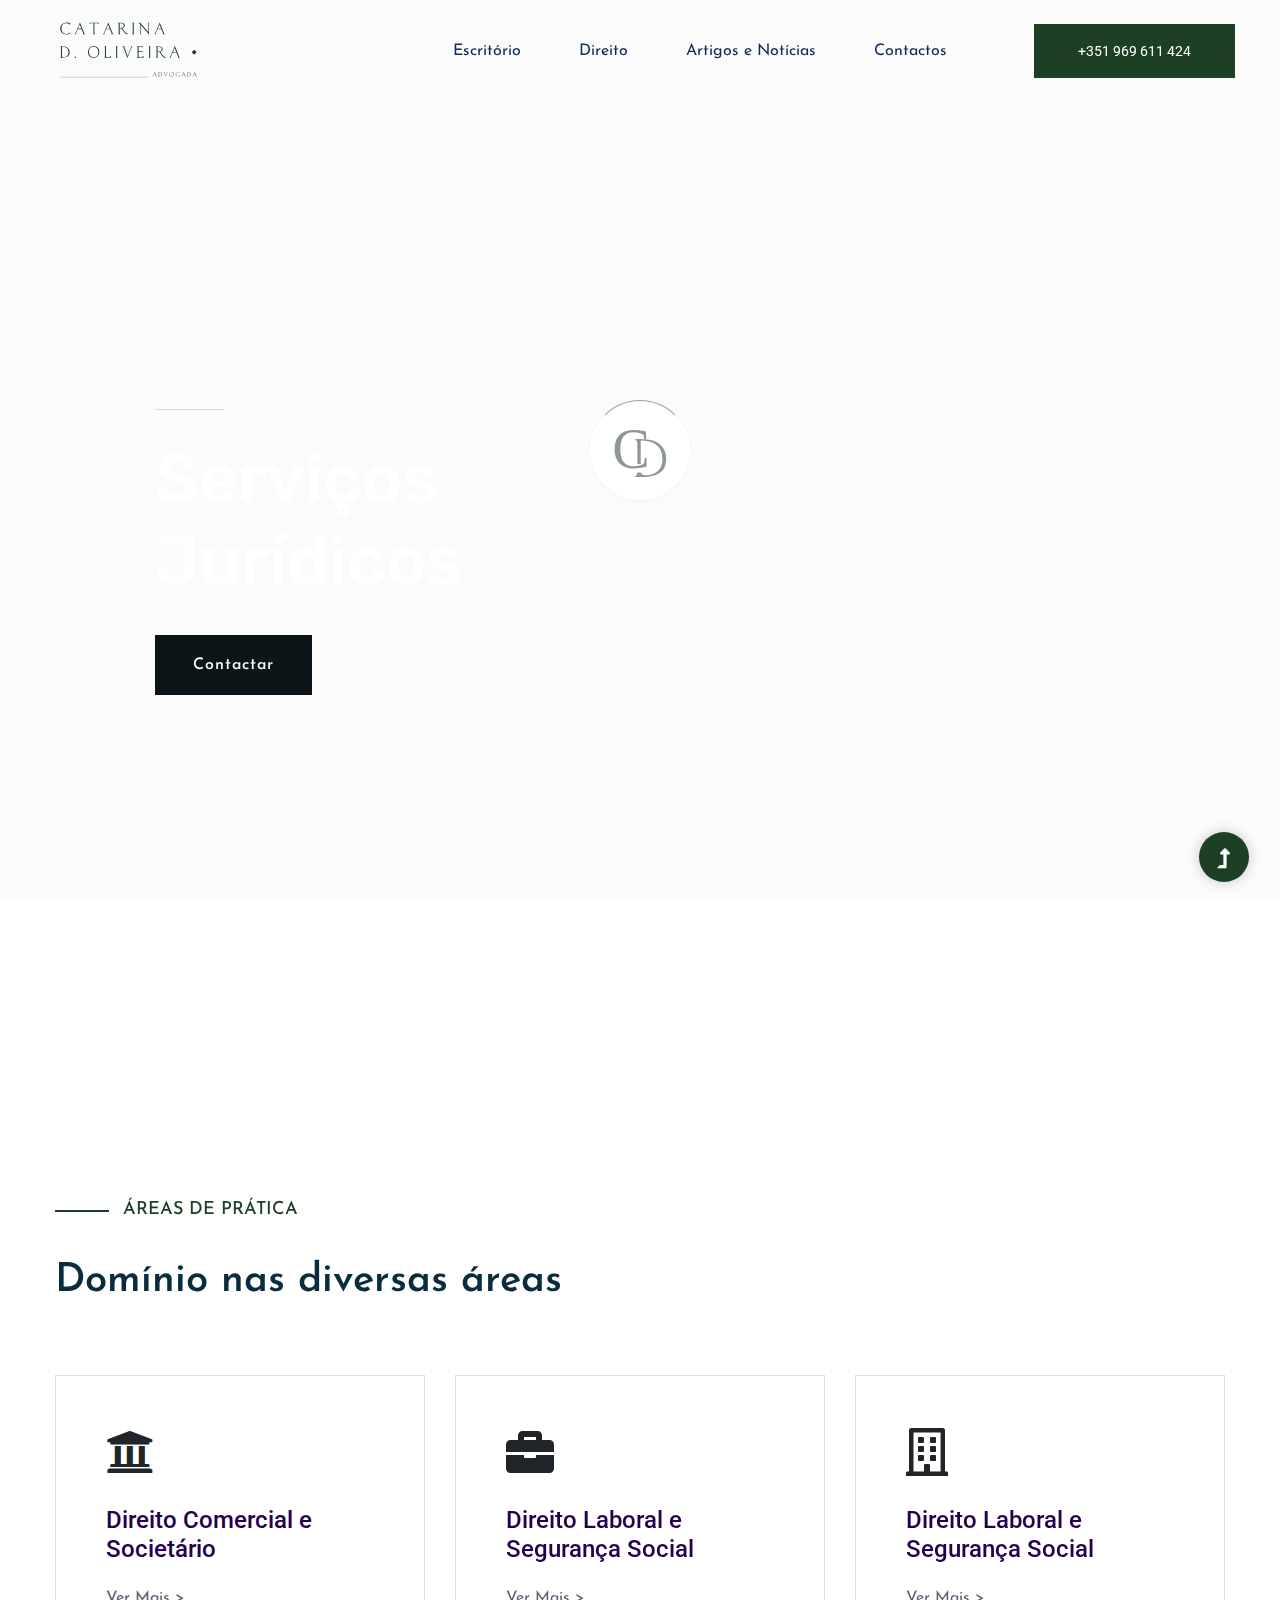
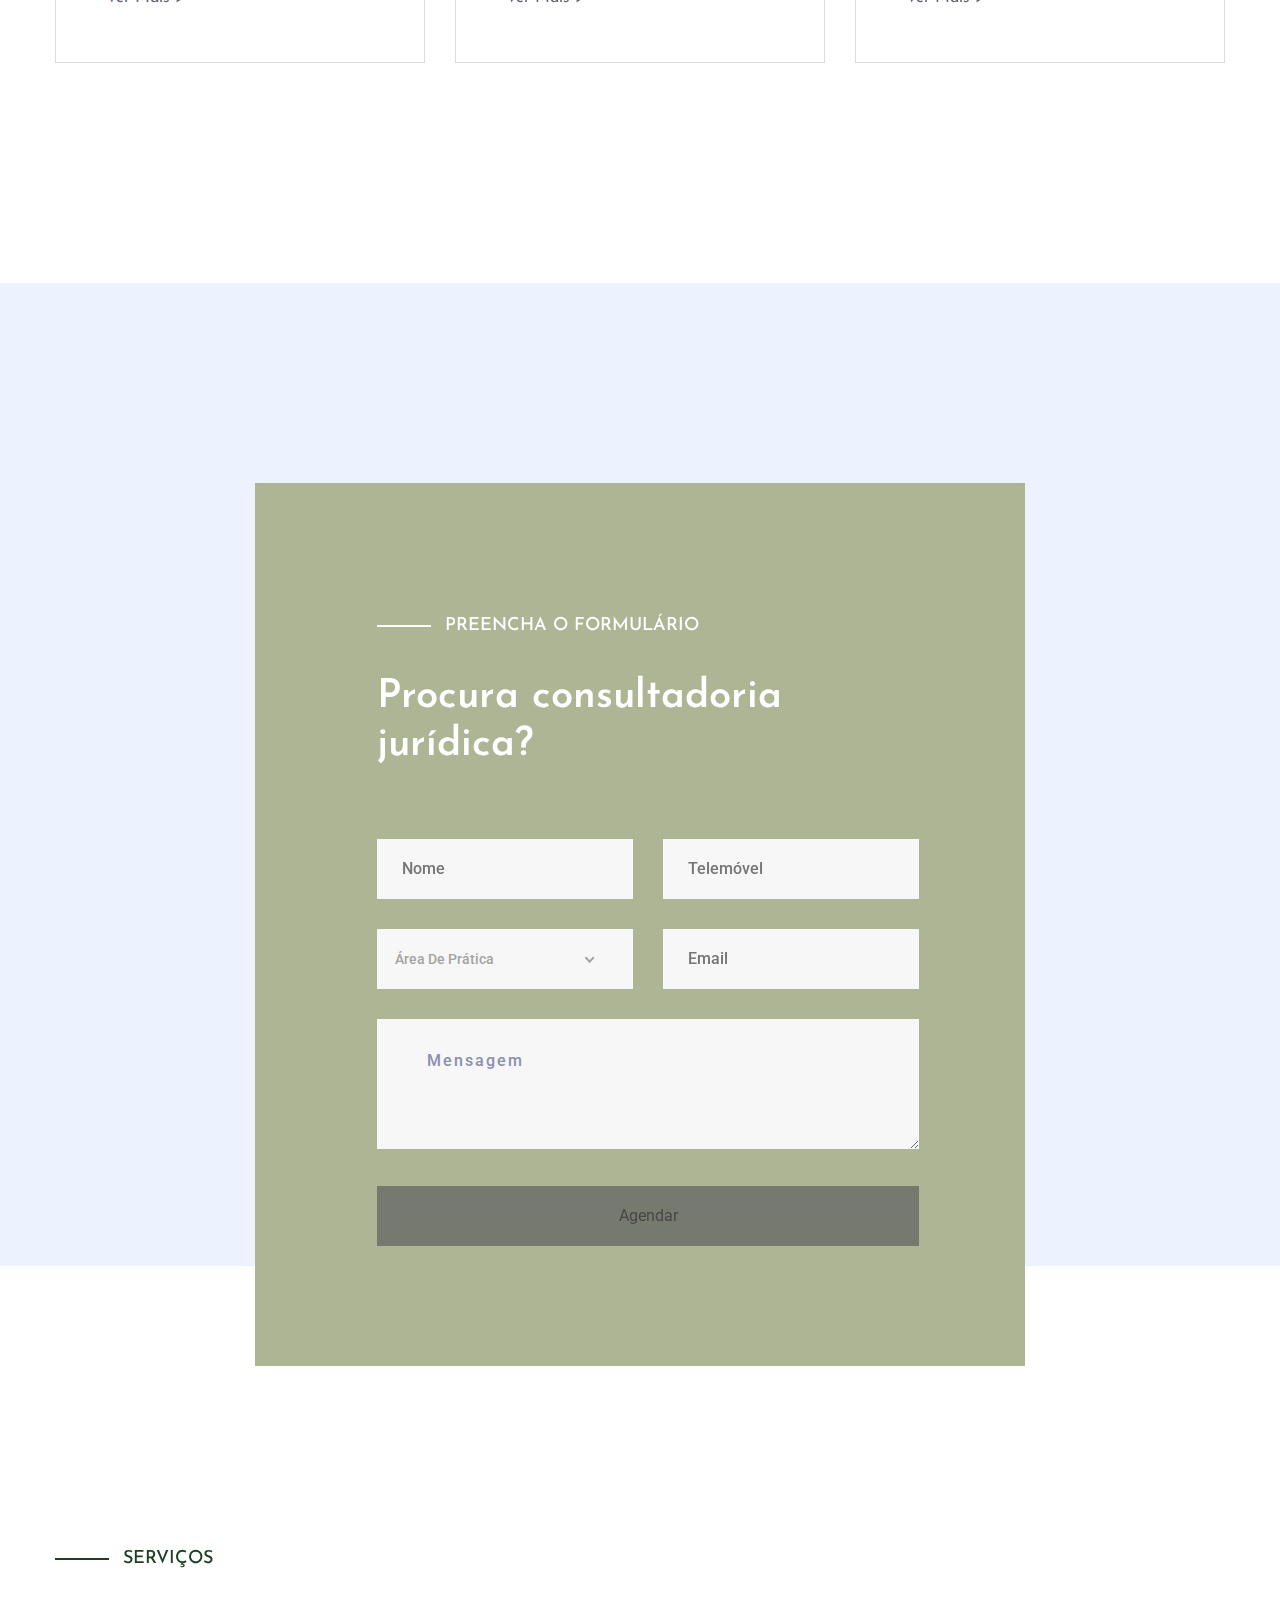
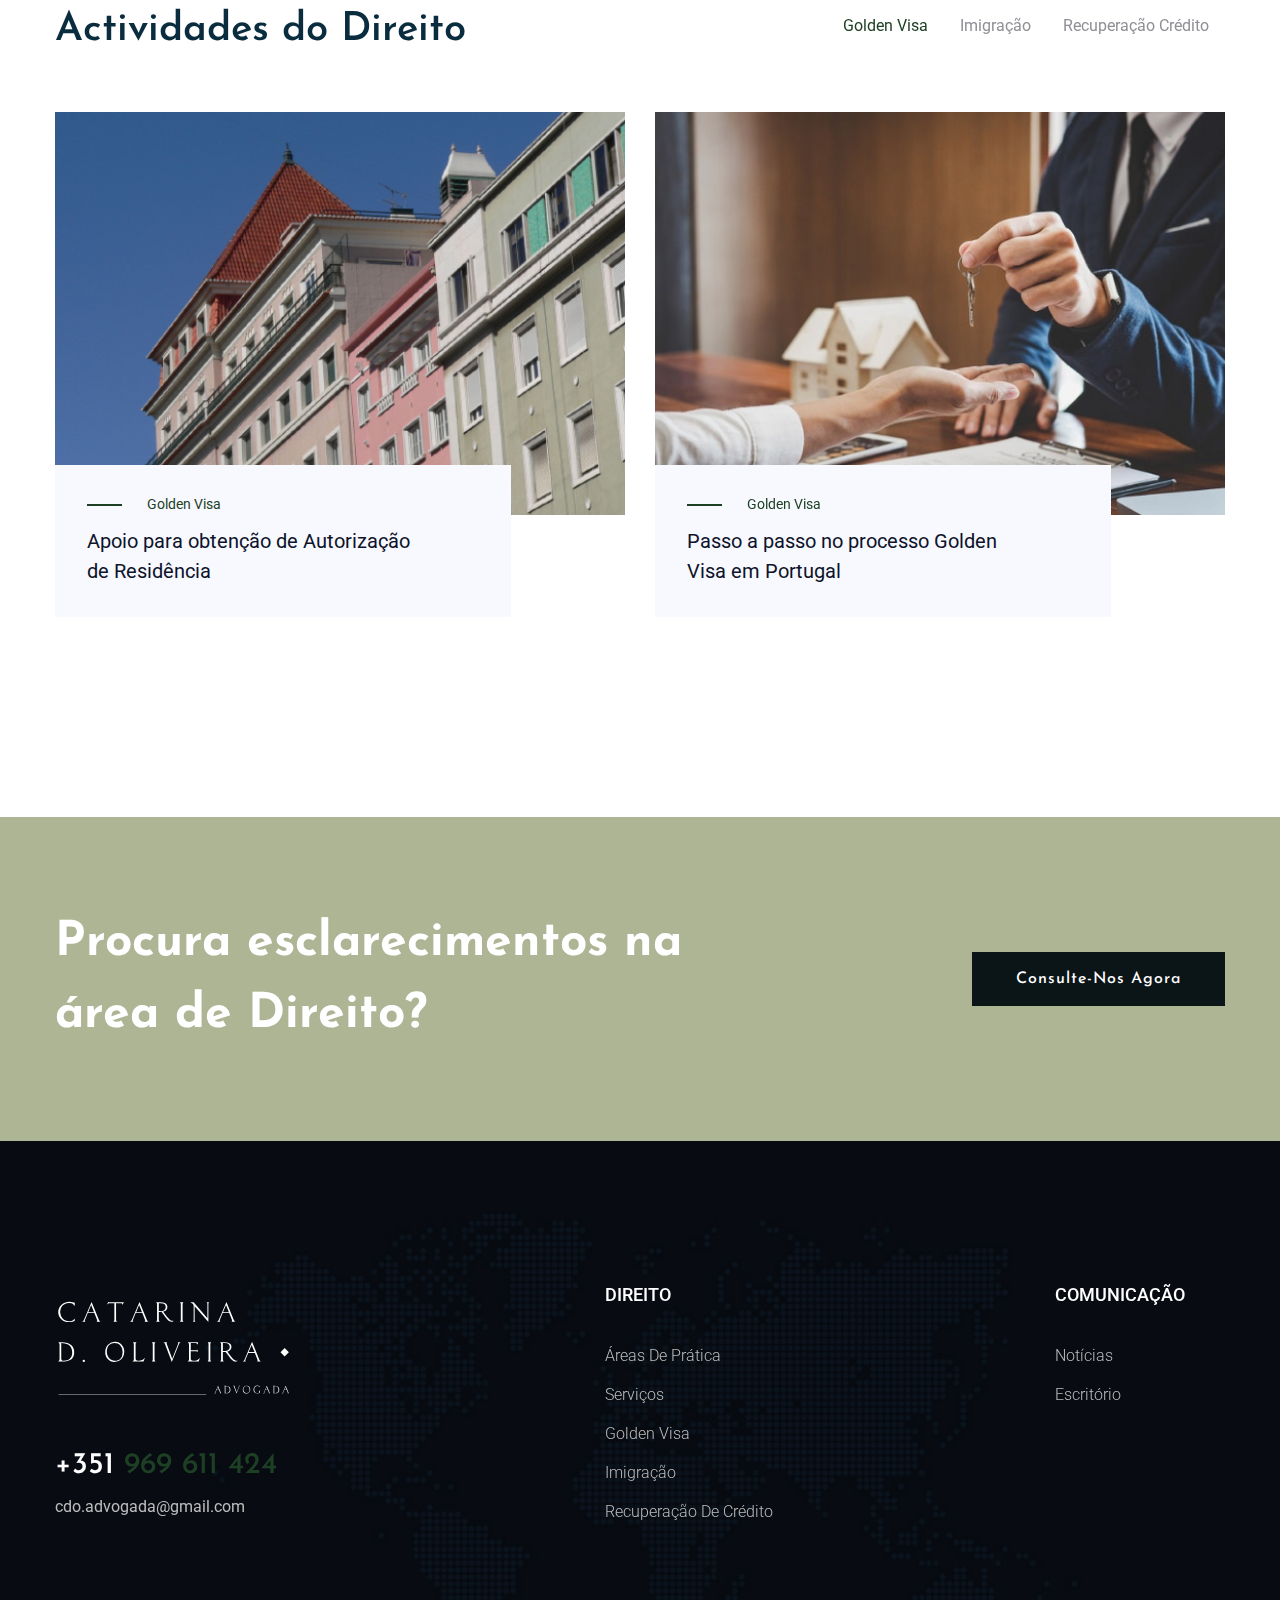
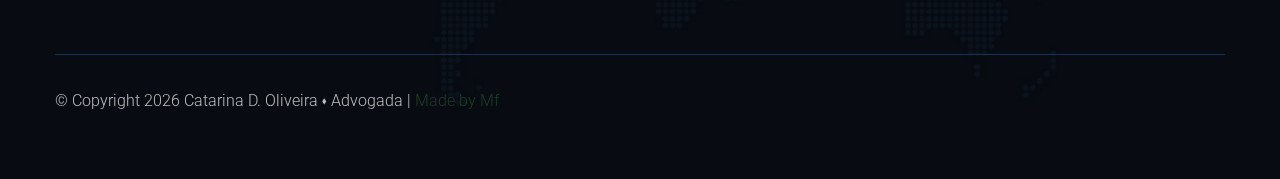
==== index.html @ 85ea5c11 "1.3.1" ====
<!doctype html>
<html class="no-js" lang="zxx">
<head>
    <meta charset="utf-8">
    <meta http-equiv="x-ua-compatible" content="ie=edge">
    <title>Catarina D. Oliveira - Advogada </title>
    <meta name="description" content="">
    <meta name="viewport" content="width=device-width, initial-scale=1">
    <link rel="shortcut icon" type="image/x-icon" href="assets/img/favicon.svg">

    <!-- CSS here -->
    <link rel="stylesheet" href="assets/css/bootstrap.min.css">
    <link rel="stylesheet" href="assets/css/owl.carousel.min.css">
    <link rel="stylesheet" href="assets/css/slicknav.css">
    <link rel="stylesheet" href="assets/css/flaticon.css">
    <link rel="stylesheet" href="assets/css/animate.min.css">
    <link rel="stylesheet" href="assets/css/magnific-popup.css">
    <link rel="stylesheet" href="assets/css/fontawesome-all.min.css">
    <link rel="stylesheet" href="assets/css/themify-icons.css">
    <link rel="stylesheet" href="assets/css/slick.css">
    <link rel="stylesheet" href="assets/css/nice-select.css">
    <link rel="stylesheet" href="assets/css/style.css">

    <script src="https://www.google.com/recaptcha/api.js" async defer></script>
</head>
<body class="body-bg">
<!--? Preloader Start -->
<div id="preloader-active">
    <div class="preloader d-flex align-items-center justify-content-center">
        <div class="preloader-inner position-relative">
            <div class="preloader-circle"></div>
            <div class="preloader-img pere-text">
                <img src="assets/img/logo/loder.svg" alt="Logotipo CDO Advogada">
            </div>
        </div>
    </div>
</div>
<header>
    <!--? Header Start -->
    <div class="header-area">
        <div class="main-header  header-sticky">
            <div class="container-fluid">
                <div class="row align-items-center">
                    <!-- Logo -->
                    <div class="col-xl-2 col-lg-2 col-md-1">
                        <div class="logo">
                            <img src="assets/img/logo/logo.svg" alt="Logotipo CDO Advogada">
                        </div>
                    </div>
                    <div class="col-xl-10 col-lg-10 col-md-10">
                        <div class="menu-main d-flex align-items-center justify-content-end">
                            <!-- Main-menu -->
                            <div class="main-menu f-right d-none d-lg-block">
                                <nav> 
                                    <ul id="navigation">
                                        <li><a href="escritorio.html">Escritório</a></li>
                                        <li><a>Direito</a>
                                            <ul class="submenu">
                                                <li><a href="areas_de_pratica.html">Áreas de Prática</a></li>
                                                <li><a href="#serviços">Serviços</a></li>
                                            </ul>
                                        </li>
                                        <li><a href="escritorio.html#Artigos">Artigos e Notícias</a></li>
                                        <li><a href="contactos.html">Contactos</a></li>
                                    </ul>
                                </nav>
                            </div>
                            <div class="header-right-btn f-right d-none d-lg-block ml-30">
                                <a href="tel:+351969611424" class="header-btn">+351 969 611 424</a>
                            </div>
                        </div>
                    </div>   
                    <!-- Mobile Menu -->
                    <div class="col-12">
                        <div class="mobile_menu d-block d-lg-none"></div>
                    </div>
                </div>
            </div>
        </div>
    </div>
    <!-- Header End -->
</header>
<main>
    <!-- slider Area Start-->
    <div class="slider-area ">
        <div class="slider-active">
            <!-- Single Slider -->
            <div class="single-slider slider-height d-flex align-items-center">
                <div class="container">
                    <div class="row">
                        <div class="col-xl-7 col-lg-8 col-md-9 col-sm-10">
                            <div class="hero__caption">
                                <span data-animation="fadeInLeft" data-delay=".1s"></span>
                                <h1 data-animation="fadeInLeft" data-delay=".5s" >Serviços Jurídicos</h1>
                                <!-- Hero-btn -->
                                <div class="hero__btn" data-animation="fadeInLeft" data-delay="1.1s">
                                    <a href="contactos.html" class="btn hero-btn">Contactar</a>
                                </div>
                            </div>
                        </div>
                    </div>
                </div>          
            </div>
            <!-- Single Slider -->
        </div>
    </div>
    <!-- slider Area End-->
    <!--? Categories Area Start -->
    <div class="categories-area section-padding30" id="areas">
        <div class="container">
            <div class="row">
                <div class="col-lg-6 col-md-8">
                    <!-- Section Tittle -->
                    <div class="section-tittle mb-70">
                        <span>Áreas de Prática</span>
                        <h2>Domínio nas diversas áreas</h2>
                    </div>
                </div>
            </div>
            <div class="row">
                <div class="col-lg-4 col-md-6 col-sm-6">
                    <div class="single-cat mb-50">
                        <div class="cat-icon">
                            <i class='fas fa-university' style='font-size:48px;padding-bottom:30px'></i>
                        </div>
                        <div class="cat-cap">
                            <h5><a>Direito Comercial e Societário</a></h5>
                            <a href="areas_de_pratica.html" class="read-more1">Ver Mais ></a>
                        </div>
                    </div>
                </div>
                <div class="col-lg-4 col-md-6 col-sm-6">
                    <div class="single-cat mb-50">
                        <div class="cat-icon">
                            <i class='fas fa-briefcase' style='font-size:48px;padding-bottom:30px'></i>
                        </div>
                        <div class="cat-cap">
                            <h5><a>Direito Laboral e Segurança Social</a></h5>
                            <a href="areas_de_pratica.html" class="read-more1">Ver Mais ></a>
                        </div>
                    </div>
                </div>
                <div class="col-lg-4 col-md-6 col-sm-6">
                    <div class="single-cat mb-50">
                        <div class="cat-icon">
                            <i class='far fa-building' style='font-size:48px;padding-bottom:30px'></i>
                        </div>
                        <div class="cat-cap">
                            <h5><a>Direito Laboral e Segurança Social</a></h5>
                            <a href="areas_de_pratica.html" class="read-more1">Ver Mais ></a>
                        </div>
                    </div>
                </div>
            </div>
        </div>
    </div>
    <!-- Contact Start -->
    <div class="contact-form bg-height pb-top" data-background="assets/img/gallery/section_bg05.png">
        <div class="container" id="Consultadoria">
            <div class="row justify-content-center">
                <div class="col-xl-8 col-lg-8">
                    <div class="form-wrapper">
                    <!--Section Tittle  -->
                        <div class="row ">
                            <div class="col-xl-12">
                                <div class="section-tittle section-tittle2 mb-70">
                                    <span>Preencha o formulário</span>
                                    <h2>Procura consultadoria jurídica? </h2>
                                </div>
                            </div>
                        </div>
                        <!--End Section Tittle  -->
                        <form action="https://formsubmit.co/d9df7d3bd15fc64b9034cbcf9124b7e1" method="POST">
                        <div class="row">
                            <!-- sp -->
                            <input type="text" name="_honey" style="display: none;">                               
                            <!-- Rec -->
                            <input type="hidden" name="_captcha" value="false">
                            <input type="hidden" name="_next" value="https://cdoadvogada.pt/Formulario-enviado.html">
                            <div class="col-lg-6 col-md-6">
                                <div class="form-box user-icon mb-30">
                                    <input type="text" name="name" placeholder="Nome" minlength="4" maxlength="20" required>
                                </div>
                            </div>
                            <div class="col-lg-6 col-md-6">
                                <div class="form-box email-icon mb-30">
                                    <input name="phone" placeholder="Telemóvel" type="text" name="phone" onkeypress="return /[0-9]/i.test(event.key)" minlength="9" maxlength="14" required>
                                </div>
                            </div>
                            <div style="display: none; visibility: hidden;">
                                <input type="text" name="job-role" autocomplete="off">
                            </div>
                            <div class="col-lg-6 col-md-6 mb-30">
                                <div class="select-itms">
                                    <select name="select">
                                        <option value="">Área de Prática</option>
                                        <option value="">CONTENCIOSO CRIMINAL</option>
                                        <option value="">CONTENCIOSO LABORAL</option>
                                        <option value="">DIREITO DA FAMILIA E SUCESSÕES</option>
                                        <option value="">INSOLVÊNCIAS</option>
                                        <option value="">RECUPERAÇÃO DE CRÉDITO</option>
                                        <option value="">REGISTO E NOTARIADO</option>
                                    </select>
                                </div>
                            </div>
                            <div class="col-lg-6 col-md-6">
                                <div class="form-box subject-icon mb-30">
                                    <input type="Email" name="subject" placeholder="Email" minlength="9" maxlength="64" required>
                                </div>
                            </div>
                            <div class="col-lg-12">
                                <div class="form-box message-icon mb-30">
                                    <textarea name="message" placeholder="Mensagem" required></textarea>
                                </div>
                                <div class="mb-3 g-recaptcha" data-sitekey="6LcJlS4qAAAAAFUm44jCdzD1fZpXpMardic2FjOf" data-callback="enableSubmitBtn"></div>
                                <div class="submit-info">
                                    <button type="submit" class="submit-btn2" id="submitBtnContacts" disabled="disabled">Agendar</button>
                                </div>
                            </div>
                        </div>
                        </form>
                    </div>
                </div>
            </div>
        </div>
        <!-- Shape -->
        <!-- <div class="from-shape d-none d-xl-block">
            <img src="assets/img/gallery/from_Shape.png" alt="">
        </div> -->
    </div>
    <!-- Contact End -->
    <!--? Services Ara Start -->
    <div class="services-area section-padding3" id="serviços">
        <div class="container">
            <div class="row align-items-end mb-50">
                <div class="cl-xl-6 col-lg-6 col-md-10">
                    <!-- Section Tittle -->
                    <div class="section-tittle">
                        <span>serviços</span>
                        <h2>Actividades do Direito</h2>
                    </div> 
                </div>
                <div class="col-xl-6 col-lg-6">
                    <div class="properties__button">
                        <!--Nav Button  -->
                        <nav>
                            <div class="nav nav-tabs" id="nav-tab" role="tablist">
                                <a class="nav-item nav-link active" id="nav-home-tab" data-toggle="tab" href="#nav-home" role="tab" aria-controls="nav-home" aria-selected="true">Golden visa</a>
                                <a class="nav-item nav-link" id="nav-profile-tab" data-toggle="tab" href="#nav-profile" role="tab" aria-controls="nav-profile" aria-selected="false">Imigração</a>
                                <a class="nav-item nav-link" id="nav-contact-tab" data-toggle="tab" href="#nav-contact" role="tab" aria-controls="nav-contact" aria-selected="false">Recuperação Crédito</a>
                            </div>
                        </nav>
                        <!--End Nav Button  -->
                    </div>
                </div>
            </div>
            <!-- Nav Card -->
            <div class="tab-content" id="nav-tabContent">
                <!-- card one -->
                <div class="tab-pane fade show active" id="nav-home" role="tabpanel" aria-labelledby="nav-home-tab">
                    <div class="row">
                        <div class="col-lg-6 col-md-6 col-sm-10">
                            <div class="single-services mb-100">
                                <div class="services-img">
                                    <img src="assets/img/gallery/Golden_visa_1.jpg" alt="">
                                    </div>
                                    <div class="services-caption">
                                    <span>Golden Visa</span>
                                    <p><a href="servicos_golden_visa.html">Apoio para obtenção de Autorização de Residência    </a></p>
                                </div>
                            </div>
                        </div>
                        <div class="col-lg-6 col-md-6 col-sm-10">
                            <div class="single-services mb-100">
                                <div class="services-img">
                                    <img src="assets/img/gallery/Golden_visa_2.jpg" alt="">
                                    </div>
                                    <div class="services-caption">
                                    <span>Golden Visa</span>
                                   <p><a href="servicos_golden_visa.html">Passo a passo no processo Golden Visa em Portugal</a></p>
                                </div>
                            </div>
                        </div>
                    </div>
                </div>
                <!-- Card two -->
                <div class="tab-pane fade" id="nav-profile" role="tabpanel" aria-labelledby="nav-profile-tab">
                    <div class="row">
                        <div class="col-lg-6 col-md-6 col-sm-10">
                            <div class="single-services mb-100">
                                <div class="services-img">
                                    <img src="assets/img/gallery/imigracao_img.png" alt="imagem serviços imigração">
                                    </div>
                                    <div class="services-caption">
                                    <span>Imigração</span>
                                   <p><a href="servicos_imigracao.html">Acompanhamos processos sobre imigração e emigração</a></p>
                                </div>
                            </div>
                        </div>
                        
                    </div>
                </div>
                <!-- Card three -->
                <div class="tab-pane fade" id="nav-contact" role="tabpanel" aria-labelledby="nav-contact-tab">
                    <div class="row">
                        <div class="col-lg-6 col-md-6 col-sm-10">
                            <div class="single-services mb-100">
                                <div class="services-img">
                                    <img src="assets/img/gallery/recuperacao_credito_img.jpg" alt="">
                                    </div>
                                    <div class="services-caption">
                                    <span>Recuperação de Crédito</span>
                                   <p><a href="servicos _recuperacao_credito.html">Assessoria e representação em operações de crédito</a></p>
                                </div>
                            </div>
                        </div>
                    </div>
                </div>
            </div>
            <!-- End Nav Card -->
        </div>
    </div>
    <!-- Services Ara End -->
    <!-- Want To work -->
    <section class="wantToWork-area w-padding2 section-bg" data-background="assets/img/gallery/section_bg03.png">
        <div class="container">
            <div class="row align-items-center justify-content-between">
                <div class="col-xl-7 col-lg-9 col-md-8">
                    <div class="wantToWork-caption wantToWork-caption2">
                        <h2>Procura esclarecimentos na área de Direito?</h2>
                    </div>
                </div>
                <div class="col-xl-2 col-lg-3 col-md-4">
                    <a href="#Consultadoria" class="btn btn-black f-right">Consulte-nos Agora</a>
                </div>
            </div>
        </div>
    </section>
    <!-- Want To work End -->
</main>
<footer>
    <!--? Footer Start-->
    <div class="footer-area section-bg" data-background="assets/img/gallery/footer_bg.jpg">
        <div class="container">
            <div class="footer-top footer-padding">
                <div class="row d-flex justify-content-between">
                    <div class="col-xl-3 col-lg-4 col-md-5 col-sm-8">
                        <div class="single-footer-caption mb-50">
                            <!-- logo -->
                            <div class="footer-logo">
                                <a href="index.html"><img src="assets/img/logo/logo_footer.svg" alt=""></a>
                            </div>
                            
                            <div class="footer-number">
                                <h4><span>+351 </span>969 611 424</h4>
                                <p>cdo.advogada@gmail.com</p>
                            </div>
                        </div>
                    </div>
                    <div class="col-xl-2 col-lg-2 col-md-3 col-sm-5">
                        <div class="single-footer-caption mb-50">
                            <div class="footer-tittle">
                                <h4>Direito</h4>
                                <ul>
                                    <li><a href="areas_de_pratica.html">Áreas de Prática</a></li>
                                    <li><a href="#serviços">Serviços</a></li>
                                    <li><a href="servicos_golden_visa.html">Golden Visa</a></li>
                                    <li><a href="servicos_imigracao.html">Imigração</a></li>
                                    <li><a href="servicos _recuperacao_credito.html">Recuperação de Crédito</a></li>
                                </ul>
                            </div>
                        </div>
                    </div>
                    <div class="col-xl-2 col-lg-2 col-md-3 col-sm-5">
                        <div class="single-footer-caption mb-50">
                            <div class="footer-tittle">
                                <h4>Comunicação</h4>
                                <ul>
                                    <li><a href="escritorio.html#Artigos">Notícias</a></li>
                                    <li><a href="escritorio.html">Escritório</a></li>
                                    <!--<li><a href="#">Política de Privacidade</a></li>
                                    <li><a href="#">Mapa do site</a></li>-->
                                </ul>
                            </div>
                        </div>
                    </div>
                </div>
            </div>
            <div class="footer-bottom">
                <div class="row d-flex justify-content-between align-items-center">
                    <div class="col-xl-9 col-lg-8">
                        <div class="footer-copy-right">
                            <p>&copy; Copyright <script>document.write(new Date().getFullYear());</script> Catarina D. Oliveira &#11050; Advogada | <a>Made by Mf</a></p>
                        </div>
                    </div>
                </div>
            </div>
        </div>
    </div>
    <!-- Footer End-->
</footer>
<!-- Scroll Up -->
<div id="back-top" >
    <a title="Go to Top" href="#"> <i class="fas fa-level-up-alt"></i></a>
</div>

    <!-- JS here -->
    
    <script src="./assets/js/vendor/modernizr-3.5.0.min.js"></script>
    <!-- Jquery, Popper, Bootstrap -->
    <script src="./assets/js/vendor/jquery-1.12.4.min.js"></script>
    <script src="./assets/js/popper.min.js"></script>
    <script src="./assets/js/bootstrap.min.js"></script>
    <!-- Jquery Mobile Menu -->
    <script src="./assets/js/jquery.slicknav.min.js"></script>

    <!-- Jquery Slick , Owl-Carousel Plugins -->
    <script src="./assets/js/owl.carousel.min.js"></script>
    <script src="./assets/js/slick.min.js"></script>
    <!-- One Page, Animated-HeadLin -->
    <script src="./assets/js/wow.min.js"></script>
    <script src="./assets/js/animated.headline.js"></script>
    <script src="./assets/js/jquery.magnific-popup.js"></script>

    <!-- Nice-select, sticky -->
    <script src="./assets/js/jquery.nice-select.min.js"></script>
    <script src="./assets/js/jquery.sticky.js"></script>

    <!-- counter , waypoint -->
    <script src="./assets/js/jquery.counterup.min.js"></script>
    
    <!-- contact js -->
    <script src="./assets/js/jquery.form.js"></script>
    <script src="./assets/js/jquery.validate.min.js"></script>
     
    <!-- Jquery Plugins, main Jquery -->	
    <script src="./assets/js/plugins.js"></script>
    <script src="./assets/js/main.js"></script>

    <script src="./assets/js/recap.js"></script>
</body>
</html>
---- assets/css/flaticon.css ----
/*
  	Flaticon icon font: Flaticon
  	Creation date: 22/04/2020 14:40
  	*/

@font-face {
  font-family: "Flaticon";
  src: url("../fonts/Flaticon.eot");
  src: url("../fonts/Flaticon.eot?#iefix") format("embedded-opentype"),
       url("../fonts/Flaticon.woff2") format("woff2"),
       url("../fonts/Flaticon.woff") format("woff"),
       url("../fonts/Flaticon.ttf") format("truetype"),
       url("../fonts/Flaticon.svg#Flaticon") format("svg");
  font-weight: normal;
  font-style: normal;
}

@media screen and (-webkit-min-device-pixel-ratio:0) {
  @font-face {
    font-family: "Flaticon";
    src: url(".../fonts/fonts/Flaticon.svg#Flaticon") format("svg");
  }
}

[class^="flaticon-"]:before, [class*=" flaticon-"]:before,
[class^="flaticon-"]:after, [class*=" flaticon-"]:after {   
  font-family: Flaticon;
}

.flaticon-car:before { content: "\f100"; }
.flaticon-doctor:before { content: "\f101"; }
.flaticon-life:before { content: "\f102"; }
---- assets/css/themify-icons.css ----
@font-face {
	font-family: 'themify';
	src:url('../fonts/themify.eot?-fvbane');


	src:url('../fonts/themify.eot?#iefix-fvbane') format('embedded-opentype'),
		url('../fonts/themify.woff?-fvbane') format('woff'),
		url('../fonts/themify.ttf?-fvbane') format('truetype'),
		url('../fonts/themify.svg?-fvbane#themify') format('svg');
	font-weight: normal;
	font-style: normal;
}

[class^="ti-"], [class*=" ti-"] {
	font-family: 'themify';
	speak: none;
	font-style: normal;
	font-weight: normal;
	font-variant: normal;
	text-transform: none;
	line-height: 1;

	/* Better Font Rendering =========== */
	-webkit-font-smoothing: antialiased;
	-moz-osx-font-smoothing: grayscale;
}

.ti-wand:before {
	content: "\e600";
}
.ti-volume:before {
	content: "\e601";
}
.ti-user:before {
	content: "\e602";
}
.ti-unlock:before {
	content: "\e603";
}
.ti-unlink:before {
	content: "\e604";
}
.ti-trash:before {
	content: "\e605";
}
.ti-thought:before {
	content: "\e606";
}
.ti-target:before {
	content: "\e607";
}
.ti-tag:before {
	content: "\e608";
}
.ti-tablet:before {
	content: "\e609";
}
.ti-star:before {
	content: "\e60a";
}
.ti-spray:before {
	content: "\e60b";
}
.ti-signal:before {
	content: "\e60c";
}
.ti-shopping-cart:before {
	content: "\e60d";
}
.ti-shopping-cart-full:before {
	content: "\e60e";
}
.ti-settings:before {
	content: "\e60f";
}
.ti-search:before {
	content: "\e610";
}
.ti-zoom-in:before {
	content: "\e611";
}
.ti-zoom-out:before {
	content: "\e612";
}
.ti-cut:before {
	content: "\e613";
}
.ti-ruler:before {
	content: "\e614";
}
.ti-ruler-pencil:before {
	content: "\e615";
}
.ti-ruler-alt:before {
	content: "\e616";
}
.ti-bookmark:before {
	content: "\e617";
}
.ti-bookmark-alt:before {
	content: "\e618";
}
.ti-reload:before {
	content: "\e619";
}
.ti-plus:before {
	content: "\e61a";
}
.ti-pin:before {
	content: "\e61b";
}
.ti-pencil:before {
	content: "\e61c";
}
.ti-pencil-alt:before {
	content: "\e61d";
}
.ti-paint-roller:before {
	content: "\e61e";
}
.ti-paint-bucket:before {
	content: "\e61f";
}
.ti-na:before {
	content: "\e620";
}
.ti-mobile:before {
	content: "\e621";
}
.ti-minus:before {
	content: "\e622";
}
.ti-medall:before {
	content: "\e623";
}
.ti-medall-alt:before {
	content: "\e624";
}
.ti-marker:before {
	content: "\e625";
}
.ti-marker-alt:before {
	content: "\e626";
}
.ti-arrow-up:before {
	content: "\e627";
}
.ti-arrow-right:before {
	content: "\e628";
}
.ti-arrow-left:before {
	content: "\e629";
}
.ti-arrow-down:before {
	content: "\e62a";
}
.ti-lock:before {
	content: "\e62b";
}
.ti-location-arrow:before {
	content: "\e62c";
}
.ti-link:before {
	content: "\e62d";
}
.ti-layout:before {
	content: "\e62e";
}
.ti-layers:before {
	content: "\e62f";
}
.ti-layers-alt:before {
	content: "\e630";
}
.ti-key:before {
	content: "\e631";
}
.ti-import:before {
	content: "\e632";
}
.ti-image:before {
	content: "\e633";
}
.ti-heart:before {
	content: "\e634";
}
.ti-heart-broken:before {
	content: "\e635";
}
.ti-hand-stop:before {
	content: "\e636";
}
.ti-hand-open:before {
	content: "\e637";
}
.ti-hand-drag:before {
	content: "\e638";
}
.ti-folder:before {
	content: "\e639";
}
.ti-flag:before {
	content: "\e63a";
}
.ti-flag-alt:before {
	content: "\e63b";
}
.ti-flag-alt-2:before {
	content: "\e63c";
}
.ti-eye:before {
	content: "\e63d";
}
.ti-export:before {
	content: "\e63e";
}
.ti-exchange-vertical:before {
	content: "\e63f";
}
.ti-desktop:before {
	content: "\e640";
}
.ti-cup:before {
	content: "\e641";
}
.ti-crown:before {
	content: "\e642";
}
.ti-comments:before {
	content: "\e643";
}
.ti-comment:before {
	content: "\e644";
}
.ti-comment-alt:before {
	content: "\e645";
}
.ti-close:before {
	content: "\e646";
}
.ti-clip:before {
	content: "\e647";
}
.ti-angle-up:before {
	content: "\e648";
}
.ti-angle-right:before {
	content: "\e649";
}
.ti-angle-left:before {
	content: "\e64a";
}
.ti-angle-down:before {
	content: "\e64b";
}
.ti-check:before {
	content: "\e64c";
}
.ti-check-box:before {
	content: "\e64d";
}
.ti-camera:before {
	content: "\e64e";
}
.ti-announcement:before {
	content: "\e64f";
}
.ti-brush:before {
	content: "\e650";
}
.ti-briefcase:before {
	content: "\e651";
}
.ti-bolt:before {
	content: "\e652";
}
.ti-bolt-alt:before {
	content: "\e653";
}
.ti-blackboard:before {
	content: "\e654";
}
.ti-bag:before {
	content: "\e655";
}
.ti-move:before {
	content: "\e656";
}
.ti-arrows-vertical:before {
	content: "\e657";
}
.ti-arrows-horizontal:before {
	content: "\e658";
}
.ti-fullscreen:before {
	content: "\e659";
}
.ti-arrow-top-right:before {
	content: "\e65a";
}
.ti-arrow-top-left:before {
	content: "\e65b";
}
.ti-arrow-circle-up:before {
	content: "\e65c";
}
.ti-arrow-circle-right:before {
	content: "\e65d";
}
.ti-arrow-circle-left:before {
	content: "\e65e";
}
.ti-arrow-circle-down:before {
	content: "\e65f";
}
.ti-angle-double-up:before {
	content: "\e660";
}
.ti-angle-double-right:before {
	content: "\e661";
}
.ti-angle-double-left:before {
	content: "\e662";
}
.ti-angle-double-down:before {
	content: "\e663";
}
.ti-zip:before {
	content: "\e664";
}
.ti-world:before {
	content: "\e665";
}
.ti-wheelchair:before {
	content: "\e666";
}
.ti-view-list:before {
	content: "\e667";
}
.ti-view-list-alt:before {
	content: "\e668";
}
.ti-view-grid:before {
	content: "\e669";
}
.ti-uppercase:before {
	content: "\e66a";
}
.ti-upload:before {
	content: "\e66b";
}
.ti-underline:before {
	content: "\e66c";
}
.ti-truck:before {
	content: "\e66d";
}
.ti-timer:before {
	content: "\e66e";
}
.ti-ticket:before {
	content: "\e66f";
}
.ti-thumb-up:before {
	content: "\e670";
}
.ti-thumb-down:before {
	content: "\e671";
}
.ti-text:before {
	content: "\e672";
}
.ti-stats-up:before {
	content: "\e673";
}
.ti-stats-down:before {
	content: "\e674";
}
.ti-split-v:before {
	content: "\e675";
}
.ti-split-h:before {
	content: "\e676";
}
.ti-smallcap:before {
	content: "\e677";
}
.ti-shine:before {
	content: "\e678";
}
.ti-shift-right:before {
	content: "\e679";
}
.ti-shift-left:before {
	content: "\e67a";
}
.ti-shield:before {
	content: "\e67b";
}
.ti-notepad:before {
	content: "\e67c";
}
.ti-server:before {
	content: "\e67d";
}
.ti-quote-right:before {
	content: "\e67e";
}
.ti-quote-left:before {
	content: "\e67f";
}
.ti-pulse:before {
	content: "\e680";
}
.ti-printer:before {
	content: "\e681";
}
.ti-power-off:before {
	content: "\e682";
}
.ti-plug:before {
	content: "\e683";
}
.ti-pie-chart:before {
	content: "\e684";
}
.ti-paragraph:before {
	content: "\e685";
}
.ti-panel:before {
	content: "\e686";
}
.ti-package:before {
	content: "\e687";
}
.ti-music:before {
	content: "\e688";
}
.ti-music-alt:before {
	content: "\e689";
}
.ti-mouse:before {
	content: "\e68a";
}
.ti-mouse-alt:before {
	content: "\e68b";
}
.ti-money:before {
	content: "\e68c";
}
.ti-microphone:before {
	content: "\e68d";
}
.ti-menu:before {
	content: "\e68e";
}
.ti-menu-alt:before {
	content: "\e68f";
}
.ti-map:before {
	content: "\e690";
}
.ti-map-alt:before {
	content: "\e691";
}
.ti-loop:before {
	content: "\e692";
}
.ti-location-pin:before {
	content: "\e693";
}
.ti-list:before {
	content: "\e694";
}
.ti-light-bulb:before {
	content: "\e695";
}
.ti-Italic:before {
	content: "\e696";
}
.ti-info:before {
	content: "\e697";
}
.ti-infinite:before {
	content: "\e698";
}
.ti-id-badge:before {
	content: "\e699";
}
.ti-hummer:before {
	content: "\e69a";
}
.ti-home:before {
	content: "\e69b";
}
.ti-help:before {
	content: "\e69c";
}
.ti-headphone:before {
	content: "\e69d";
}
.ti-harddrives:before {
	content: "\e69e";
}
.ti-harddrive:before {
	content: "\e69f";
}
.ti-gift:before {
	content: "\e6a0";
}
.ti-game:before {
	content: "\e6a1";
}
.ti-filter:before {
	content: "\e6a2";
}
.ti-files:before {
	content: "\e6a3";
}
.ti-file:before {
	content: "\e6a4";
}
.ti-eraser:before {
	content: "\e6a5";
}
.ti-envelope:before {
	content: "\e6a6";
}
.ti-download:before {
	content: "\e6a7";
}
.ti-direction:before {
	content: "\e6a8";
}
.ti-direction-alt:before {
	content: "\e6a9";
}
.ti-dashboard:before {
	content: "\e6aa";
}
.ti-control-stop:before {
	content: "\e6ab";
}
.ti-control-shuffle:before {
	content: "\e6ac";
}
.ti-control-play:before {
	content: "\e6ad";
}
.ti-control-pause:before {
	content: "\e6ae";
}
.ti-control-forward:before {
	content: "\e6af";
}
.ti-control-backward:before {
	content: "\e6b0";
}
.ti-cloud:before {
	content: "\e6b1";
}
.ti-cloud-up:before {
	content: "\e6b2";
}
.ti-cloud-down:before {
	content: "\e6b3";
}
.ti-clipboard:before {
	content: "\e6b4";
}
.ti-car:before {
	content: "\e6b5";
}
.ti-calendar:before {
	content: "\e6b6";
}
.ti-book:before {
	content: "\e6b7";
}
.ti-bell:before {
	content: "\e6b8";
}
.ti-basketball:before {
	content: "\e6b9";
}
.ti-bar-chart:before {
	content: "\e6ba";
}
.ti-bar-chart-alt:before {
	content: "\e6bb";
}
.ti-back-right:before {
	content: "\e6bc";
}
.ti-back-left:before {
	content: "\e6bd";
}
.ti-arrows-corner:before {
	content: "\e6be";
}
.ti-archive:before {
	content: "\e6bf";
}
.ti-anchor:before {
	content: "\e6c0";
}
.ti-align-right:before {
	content: "\e6c1";
}
.ti-align-left:before {
	content: "\e6c2";
}
.ti-align-justify:before {
	content: "\e6c3";
}
.ti-align-center:before {
	content: "\e6c4";
}
.ti-alert:before {
	content: "\e6c5";
}
.ti-alarm-clock:before {
	content: "\e6c6";
}
.ti-agenda:before {
	content: "\e6c7";
}
.ti-write:before {
	content: "\e6c8";
}
.ti-window:before {
	content: "\e6c9";
}
.ti-widgetized:before {
	content: "\e6ca";
}
.ti-widget:before {
	content: "\e6cb";
}
.ti-widget-alt:before {
	content: "\e6cc";
}
.ti-wallet:before {
	content: "\e6cd";
}
.ti-video-clapper:before {
	content: "\e6ce";
}
.ti-video-camera:before {
	content: "\e6cf";
}
.ti-vector:before {
	content: "\e6d0";
}
.ti-themify-logo:before {
	content: "\e6d1";
}
.ti-themify-favicon:before {
	content: "\e6d2";
}
.ti-themify-favicon-alt:before {
	content: "\e6d3";
}
.ti-support:before {
	content: "\e6d4";
}
.ti-stamp:before {
	content: "\e6d5";
}
.ti-split-v-alt:before {
	content: "\e6d6";
}
.ti-slice:before {
	content: "\e6d7";
}
.ti-shortcode:before {
	content: "\e6d8";
}
.ti-shift-right-alt:before {
	content: "\e6d9";
}
.ti-shift-left-alt:before {
	content: "\e6da";
}
.ti-ruler-alt-2:before {
	content: "\e6db";
}
.ti-receipt:before {
	content: "\e6dc";
}
.ti-pin2:before {
	content: "\e6dd";
}
.ti-pin-alt:before {
	content: "\e6de";
}
.ti-pencil-alt2:before {
	content: "\e6df";
}
.ti-palette:before {
	content: "\e6e0";
}
.ti-more:before {
	content: "\e6e1";
}
.ti-more-alt:before {
	content: "\e6e2";
}
.ti-microphone-alt:before {
	content: "\e6e3";
}
.ti-magnet:before {
	content: "\e6e4";
}
.ti-line-double:before {
	content: "\e6e5";
}
.ti-line-dotted:before {
	content: "\e6e6";
}
.ti-line-dashed:before {
	content: "\e6e7";
}
.ti-layout-width-full:before {
	content: "\e6e8";
}
.ti-layout-width-default:before {
	content: "\e6e9";
}
.ti-layout-width-default-alt:before {
	content: "\e6ea";
}
.ti-layout-tab:before {
	content: "\e6eb";
}
.ti-layout-tab-window:before {
	content: "\e6ec";
}
.ti-layout-tab-v:before {
	content: "\e6ed";
}
.ti-layout-tab-min:before {
	content: "\e6ee";
}
.ti-layout-slider:before {
	content: "\e6ef";
}
.ti-layout-slider-alt:before {
	content: "\e6f0";
}
.ti-layout-sidebar-right:before {
	content: "\e6f1";
}
.ti-layout-sidebar-none:before {
	content: "\e6f2";
}
.ti-layout-sidebar-left:before {
	content: "\e6f3";
}
.ti-layout-placeholder:before {
	content: "\e6f4";
}
.ti-layout-menu:before {
	content: "\e6f5";
}
.ti-layout-menu-v:before {
	content: "\e6f6";
}
.ti-layout-menu-separated:before {
	content: "\e6f7";
}
.ti-layout-menu-full:before {
	content: "\e6f8";
}
.ti-layout-media-right-alt:before {
	content: "\e6f9";
}
.ti-layout-media-right:before {
	content: "\e6fa";
}
.ti-layout-media-overlay:before {
	content: "\e6fb";
}
.ti-layout-media-overlay-alt:before {
	content: "\e6fc";
}
.ti-layout-media-overlay-alt-2:before {
	content: "\e6fd";
}
.ti-layout-media-left-alt:before {
	content: "\e6fe";
}
.ti-layout-media-left:before {
	content: "\e6ff";
}
.ti-layout-media-center-alt:before {
	content: "\e700";
}
.ti-layout-media-center:before {
	content: "\e701";
}
.ti-layout-list-thumb:before {
	content: "\e702";
}
.ti-layout-list-thumb-alt:before {
	content: "\e703";
}
.ti-layout-list-post:before {
	content: "\e704";
}
.ti-layout-list-large-image:before {
	content: "\e705";
}
.ti-layout-line-solid:before {
	content: "\e706";
}
.ti-layout-grid4:before {
	content: "\e707";
}
.ti-layout-grid3:before {
	content: "\e708";
}
.ti-layout-grid2:before {
	content: "\e709";
}
.ti-layout-grid2-thumb:before {
	content: "\e70a";
}
.ti-layout-cta-right:before {
	content: "\e70b";
}
.ti-layout-cta-left:before {
	content: "\e70c";
}
.ti-layout-cta-center:before {
	content: "\e70d";
}
.ti-layout-cta-btn-right:before {
	content: "\e70e";
}
.ti-layout-cta-btn-left:before {
	content: "\e70f";
}
.ti-layout-column4:before {
	content: "\e710";
}
.ti-layout-column3:before {
	content: "\e711";
}
.ti-layout-column2:before {
	content: "\e712";
}
.ti-layout-accordion-separated:before {
	content: "\e713";
}
.ti-layout-accordion-merged:before {
	content: "\e714";
}
.ti-layout-accordion-list:before {
	content: "\e715";
}
.ti-ink-pen:before {
	content: "\e716";
}
.ti-info-alt:before {
	content: "\e717";
}
.ti-help-alt:before {
	content: "\e718";
}
.ti-headphone-alt:before {
	content: "\e719";
}
.ti-hand-point-up:before {
	content: "\e71a";
}
.ti-hand-point-right:before {
	content: "\e71b";
}
.ti-hand-point-left:before {
	content: "\e71c";
}
.ti-hand-point-down:before {
	content: "\e71d";
}
.ti-gallery:before {
	content: "\e71e";
}
.ti-face-smile:before {
	content: "\e71f";
}
.ti-face-sad:before {
	content: "\e720";
}
.ti-credit-card:before {
	content: "\e721";
}
.ti-control-skip-forward:before {
	content: "\e722";
}
.ti-control-skip-backward:before {
	content: "\e723";
}
.ti-control-record:before {
	content: "\e724";
}
.ti-control-eject:before {
	content: "\e725";
}
.ti-comments-smiley:before {
	content: "\e726";
}
.ti-brush-alt:before {
	content: "\e727";
}
.ti-youtube:before {
	content: "\e728";
}
.ti-vimeo:before {
	content: "\e729";
}
.ti-twitter:before {
	content: "\e72a";
}
.ti-time:before {
	content: "\e72b";
}
.ti-tumblr:before {
	content: "\e72c";
}
.ti-skype:before {
	content: "\e72d";
}
.ti-share:before {
	content: "\e72e";
}
.ti-share-alt:before {
	content: "\e72f";
}
.ti-rocket:before {
	content: "\e730";
}
.ti-pinterest:before {
	content: "\e731";
}
.ti-new-window:before {
	content: "\e732";
}
.ti-microsoft:before {
	content: "\e733";
}
.ti-list-ol:before {
	content: "\e734";
}
.ti-linkedin:before {
	content: "\e735";
}
.ti-layout-sidebar-2:before {
	content: "\e736";
}
.ti-layout-grid4-alt:before {
	content: "\e737";
}
.ti-layout-grid3-alt:before {
	content: "\e738";
}
.ti-layout-grid2-alt:before {
	content: "\e739";
}
.ti-layout-column4-alt:before {
	content: "\e73a";
}
.ti-layout-column3-alt:before {
	content: "\e73b";
}
.ti-layout-column2-alt:before {
	content: "\e73c";
}
.ti-instagram:before {
	content: "\e73d";
}
.ti-google:before {
	content: "\e73e";
}
.ti-github:before {
	content: "\e73f";
}
.ti-flickr:before {
	content: "\e740";
}
.ti-facebook:before {
	content: "\e741";
}
.ti-dropbox:before {
	content: "\e742";
}
.ti-dribbble:before {
	content: "\e743";
}
.ti-apple:before {
	content: "\e744";
}
.ti-android:before {
	content: "\e745";
}
.ti-save:before {
	content: "\e746";
}
.ti-save-alt:before {
	content: "\e747";
}
.ti-yahoo:before {
	content: "\e748";
}
.ti-wordpress:before {
	content: "\e749";
}
.ti-vimeo-alt:before {
	content: "\e74a";
}
.ti-twitter-alt:before {
	content: "\e74b";
}
.ti-tumblr-alt:before {
	content: "\e74c";
}
.ti-trello:before {
	content: "\e74d";
}
.ti-stack-overflow:before {
	content: "\e74e";
}
.ti-soundcloud:before {
	content: "\e74f";
}
.ti-sharethis:before {
	content: "\e750";
}
.ti-sharethis-alt:before {
	content: "\e751";
}
.ti-reddit:before {
	content: "\e752";
}
.ti-pinterest-alt:before {
	content: "\e753";
}
.ti-microsoft-alt:before {
	content: "\e754";
}
.ti-linux:before {
	content: "\e755";
}
.ti-jsfiddle:before {
	content: "\e756";
}
.ti-joomla:before {
	content: "\e757";
}
.ti-html5:before {
	content: "\e758";
}
.ti-flickr-alt:before {
	content: "\e759";
}
.ti-email:before {
	content: "\e75a";
}
.ti-drupal:before {
	content: "\e75b";
}
.ti-dropbox-alt:before {
	content: "\e75c";
}
.ti-css3:before {
	content: "\e75d";
}
.ti-rss:before {
	content: "\e75e";
}
.ti-rss-alt:before {
	content: "\e75f";
}
---- assets/css/nice-select.css ----
.nice-select {
  -webkit-tap-highlight-color: transparent;
  background-color: #fff;
  border-radius: 5px;
  border: solid 1px #e8e8e8;
  box-sizing: border-box;
  clear: both;
  cursor: pointer;
  display: block;
  float: left;
  font-family: inherit;
  font-size: 14px;
  font-weight: normal;
  height: 42px;
  line-height: 40px;
  outline: none;
  padding-left: 18px;
  padding-right: 30px;
  position: relative;
  text-align: left !important;
  -webkit-transition: all 0.2s ease-in-out;
  transition: all 0.2s ease-in-out;
  -webkit-user-select: none;
     -moz-user-select: none;
      -ms-user-select: none;
          user-select: none;
  white-space: nowrap;
  width: auto; }
  .nice-select:hover {
    border-color: #dbdbdb; }
  .nice-select:active, .nice-select.open, .nice-select:focus {
    border-color: #999; }
  .nice-select:after {
    border-bottom: 2px solid #999;
    border-right: 2px solid #999;
    content: '';
    display: block;
    height: 5px;
    margin-top: -4px;
    pointer-events: none;
    position: absolute;
    right: 12px;
    top: 50%;
    -webkit-transform-origin: 66% 66%;
        -ms-transform-origin: 66% 66%;
            transform-origin: 66% 66%;
    -webkit-transform: rotate(45deg);
        -ms-transform: rotate(45deg);
            transform: rotate(45deg);
    -webkit-transition: all 0.15s ease-in-out;
    transition: all 0.15s ease-in-out;
    width: 5px; }
  .nice-select.open:after {
    -webkit-transform: rotate(-135deg);
        -ms-transform: rotate(-135deg);
            transform: rotate(-135deg); }
  .nice-select.open .list {
    opacity: 1;
    pointer-events: auto;
    -webkit-transform: scale(1) translateY(0);
        -ms-transform: scale(1) translateY(0);
            transform: scale(1) translateY(0); }
  .nice-select.disabled {
    border-color: #ededed;
    color: #999;
    pointer-events: none; }
    .nice-select.disabled:after {
      border-color: #cccccc; }
  .nice-select.wide {
    width: 100%; }
    .nice-select.wide .list {
      left: 0 !important;
      right: 0 !important; }
  .nice-select.right {
    float: right; }
    .nice-select.right .list {
      left: auto;
      right: 0; }
  .nice-select.small {
    font-size: 12px;
    height: 36px;
    line-height: 34px; }
    .nice-select.small:after {
      height: 4px;
      width: 4px; }
    .nice-select.small .option {
      line-height: 34px;
      min-height: 34px; }
  .nice-select .list {
    background-color: #fff;
    border-radius: 5px;
    box-shadow: 0 0 0 1px rgba(68, 68, 68, 0.11);
    box-sizing: border-box;
    margin-top: 4px;
    opacity: 0;
    overflow: hidden;
    padding: 0;
    pointer-events: none;
    position: absolute;
    top: 100%;
    left: 0;
    -webkit-transform-origin: 50% 0;
        -ms-transform-origin: 50% 0;
            transform-origin: 50% 0;
    -webkit-transform: scale(0.75) translateY(-21px);
        -ms-transform: scale(0.75) translateY(-21px);
            transform: scale(0.75) translateY(-21px);
    -webkit-transition: all 0.2s cubic-bezier(0.5, 0, 0, 1.25), opacity 0.15s ease-out;
    transition: all 0.2s cubic-bezier(0.5, 0, 0, 1.25), opacity 0.15s ease-out;
    z-index: 9; }
    .nice-select .list:hover .option:not(:hover) {
      background-color: transparent !important; }
  .nice-select .option {
    cursor: pointer;
    font-weight: 400;
    line-height: 40px;
    list-style: none;
    min-height: 40px;
    outline: none;
    padding-left: 18px;
    padding-right: 29px;
    text-align: left;
    -webkit-transition: all 0.2s;
    transition: all 0.2s; }
    .nice-select .option:hover, .nice-select .option.focus, .nice-select .option.selected.focus {
      background-color: #f6f6f6; }
    .nice-select .option.selected {
      font-weight: bold; }
    .nice-select .option.disabled {
      background-color: transparent;
      color: #999;
      cursor: default; }

.no-csspointerevents .nice-select .list {
  display: none; }

.no-csspointerevents .nice-select.open .list {
  display: block; }
---- assets/css/style.css ----
@import url("https://fonts.googleapis.com/css?family=Josefin+Sans:300,400,500,600,700|Roboto:300,400,500,700|Rubik:300,400,500,700,900&display=swap");.white-bg{background:#ffffff}.gray-bg{background:#f5f5f5}.section-bg1{background:#13151b}.gray-bg{background:#f7f7fd}.white-bg{background:#fff}.black-bg{background:#16161a}.theme-bg{background:#1d4024}.brand-bg{background:#f1f4fa}.testimonial-bg{background:#f9fafc}.white-color{color:#fff}.black-color{color:#16161a}.theme-color{color:#1d4024}.boxed-btn{background:#fff;color:#1d4024 !important;display:inline-block;padding:18px 44px;font-family:"Josefin Sans",sans-serif;font-size:14px;font-weight:400;border:0;border:1px solid #1d4024;letter-spacing:3px;text-align:center;color:#1d4024;text-transform:uppercase;cursor:pointer}.boxed-btn:hover{background:#1d4024;color:#fff !important;border:1px solid #1d4024}.boxed-btn:focus{outline:none}.boxed-btn.large-width{width:220px}[data-overlay]{position:relative;background-size:cover;background-repeat:no-repeat;background-position:center center}[data-overlay]::before{position:absolute;left:0;top:0;right:0;bottom:0;content:""}[data-opacity="1"]::before{opacity:0.1}[data-opacity="2"]::before{opacity:0.2}[data-opacity="3"]::before{opacity:0.3}[data-opacity="4"]::before{opacity:0.4}[data-opacity="5"]::before{opacity:0.5}[data-opacity="6"]::before{opacity:0.6}[data-opacity="7"]::before{opacity:0.7}[data-opacity="8"]::before{opacity:0.8}[data-opacity="9"]::before{opacity:0.9}body{font-family:"Roboto",sans-serif;font-weight:normal;font-style:normal}h1,h2,h3,h4,h5,h6{font-family:"Josefin Sans",sans-serif;color:#092c3f;margin-top:0px;font-style:normal;font-weight:500;text-transform:normal}p{font-family:"Roboto",sans-serif;color:#10285d;font-size:16px;line-height:30px;margin-bottom:15px;font-weight:normal}.single-brand.slick-slide{outline:0}.slick-initialized .slick-slide{outline:0}.bg-img-1{background-image:url(../img/slider/slider-img-1.jpg)}.bg-img-2{background-image:url(../img/background-img/bg-img-2.jpg)}.cta-bg-1{background-image:url(../img/background-img/bg-img-3.jpg)}.img{max-width:100%;-webkit-transition:all .3s ease-out 0s;-moz-transition:all .3s ease-out 0s;-ms-transition:all .3s ease-out 0s;-o-transition:all .3s ease-out 0s;transition:all .3s ease-out 0s}.f-left{float:left}.f-right{float:right}.fix{overflow:hidden}.clear{clear:both}a,.button{-webkit-transition:all .3s ease-out 0s;-moz-transition:all .3s ease-out 0s;-ms-transition:all .3s ease-out 0s;-o-transition:all .3s ease-out 0s;transition:all .3s ease-out 0s}a:focus,.button:focus{text-decoration:none;outline:none}a{color:#635c5c}a:hover{color:#fff}a:focus,a:hover,.portfolio-cat a:hover,.footer -menu li a:hover{text-decoration:none}a,button{color:#fff;outline:medium none}button:focus,input:focus,input:focus,textarea,textarea:focus{outline:0}.uppercase{text-transform:uppercase}input:focus::-moz-placeholder{opacity:0;-webkit-transition:.4s;-o-transition:.4s;transition:.4s}.capitalize{text-transform:capitalize}h1 a,h2 a,h3 a,h4 a,h5 a,h6 a{color:inherit}ul{margin:0px;padding:0px}li{list-style:none}hr{border-bottom:1px solid #eceff8;border-top:0 none;margin:30px 0;padding:0}.theme-overlay{position:relative}.theme-overlay::before{background:#1696e7 none repeat scroll 0 0;content:"";height:100%;left:0;opacity:0.6;position:absolute;top:0;width:100%}.overlay{position:relative;z-index:0}.overlay::before{position:absolute;content:"";top:0;left:0;width:100%;height:100%;z-index:-1}.overlay2{position:relative;z-index:0}.overlay2::before{position:absolute;content:"";background-color:#2E2200;top:0;left:0;width:100%;height:100%;z-index:-1;opacity:0.5}.section-padding{padding-top:120px;padding-bottom:120px}.separator{border-top:1px solid #f2f2f2}.mb-90{margin-bottom:90px}@media (max-width: 767px){.mb-90{margin-bottom:30px}}@media (min-width: 768px) and (max-width: 991px){.mb-90{margin-bottom:45px}}.owl-carousel .owl-nav div{background:rgba(255,255,255,0.8) none repeat scroll 0 0;height:40px;left:20px;line-height:40px;font-size:22px;color:#646464;opacity:1;visibility:visible;position:absolute;text-align:center;top:50%;transform:translateY(-50%);transition:all 0.3s ease 0s;width:40px}.owl-carousel .owl-nav div.owl-next{left:auto;right:-30px}.owl-carousel .owl-nav div.owl-next i{position:relative;right:0;top:1px}.owl-carousel .owl-nav div.owl-prev i{position:relative;right:1px;top:0px}.owl-carousel:hover .owl-nav div{opacity:1;visibility:visible}.owl-carousel:hover .owl-nav div:hover{color:#fff;background:#ff3500}.btn{background:#0b1416;padding:27px 44px;text-transform:capitalize;font-family:"Josefin Sans",sans-serif;color:#fff;cursor:pointer;display:inline-block;font-size:16px;border-radius:0px;-moz-user-select:none;font-weight:500;letter-spacing:1px;line-height:0;margin-bottom:0;margin:10px;cursor:pointer;transition:color 0.4s linear;position:relative;z-index:1;border:0;overflow:hidden;margin:0}.btn::before{content:"";position:absolute;left:0;top:0;width:101%;height:101%;background:#1d4024;color:#fff !important;z-index:1;transition:transform 0.5s;transition-timing-function:ease;transform-origin:0 0;transition-timing-function:cubic-bezier(0.5, 1.6, 0.4, 0.7);transform:scaleX(0);border-radius:0}.btn:hover::before{transform:scaleX(1);color:#fff !important;z-index:-1}a:hover{color:#fff}.btn.focus,.btn:focus{outline:0;box-shadow:none}.header-btn{background:#1d4024;padding:19px 44px;color:#fff;cursor:pointer;text-transform:uppercase;font-family:"Roboto",sans-serif;font-size:14px}.header-btn:hover{color:#fff}.btn-black{background:#0b1416}.btn3{width:100%;padding:59px 0}@media only screen and (min-width: 768px) and (max-width: 991px){.btn3{margin-top:30px;padding:35px 0}}@media only screen and (min-width: 576px) and (max-width: 767px){.btn3{padding:35px 0}}@media (max-width: 575px){.btn3{padding:35px 0}}.submit-btn{width:100%;background:#1d4024;padding:19px 44px;color:#fff;cursor:pointer;text-transform:uppercase;font-family:"Roboto",sans-serif;font-size:14px;border-radius:5px;border:0}.hero-btn{padding:30px 38px}.hero-btn::before{background:#1d4024;color:#fff !important}.post-btn{background:#1d4024;padding:30px 30px}hero-btn{padding:30px 38px}@media (max-width: 575px){.btn.btn-black.f-right{float:left;margin-top:20px}}@media only screen and (min-width: 576px) and (max-width: 767px){.btn.btn-black.f-right{float:left;margin-top:20px}}.submit-btn2{background:#1d4024;width:100%;height:60px;padding:10px 20px;border:0;color:#fff;text-transform:capitalize;cursor:pointer;font-size:16px;border-radius:0px}.border-btn{border:1px solid #e3c6c6;color:#464d65;background:none;border-radius:5px;text-transform:capitalize;padding:25px 57px;-moz-user-select:none;cursor:pointer;display:inline-block;font-size:14px;font-weight:500;letter-spacing:1px;margin-bottom:0;position:relative;transition:color 0.4s linear;position:relative;overflow:hidden;margin:0}@media (max-width: 575px){.border-btn{display:none}}.border-btn::before{border:1px solid transparent;content:"";position:absolute;left:0;top:0;width:101%;height:101%;background:#1d4024;z-index:-1;transition:transform 0.5s;transition-timing-function:ease;transform-origin:0 0;transition-timing-function:cubic-bezier(0.5, 1.6, 0.4, 0.7);transform:scaleY(0);border-radius:0}.border-btn:hover::before{transform:scaleY(1);border:1px solid transparent}.breadcrumb>.active{color:#888}#scrollUp,#back-top{background:#1d4024;height:50px;width:50px;right:31px;bottom:18px;position:fixed;z-index:10;color:#fff;font-size:20px;text-align:center;border-radius:50%;line-height:48px;border:2px solid transparent;box-shadow:0 0 10px 3px rgba(108,98,98,0.2)}@media (max-width: 575px){#scrollUp,#back-top{right:16px}}#scrollUp a i,#back-top a i{display:block;line-height:50px}#scrollUp:hover{color:#fff}.sticky-bar{left:0;margin:auto;position:fixed;top:0;width:100%;-webkit-box-shadow:0 10px 15px rgba(25,25,25,0.1);box-shadow:0 10px 15px rgba(25,25,25,0.1);z-index:9999;-webkit-animation:300ms ease-in-out 0s normal none 1 running fadeInDown;animation:300ms ease-in-out 0s normal none 1 running fadeInDown;-webkit-box-shadow:0 10px 15px rgba(25,25,25,0.1);background:#fff}.mt-5{margin-top:5px}.mt-10{margin-top:10px}.mt-15{margin-top:15px}.mt-20{margin-top:20px}.mt-25{margin-top:25px}.mt-30{margin-top:30px}.mt-35{margin-top:35px}.mt-40{margin-top:40px}.mt-45{margin-top:45px}.mt-50{margin-top:50px}.mt-55{margin-top:55px}.mt-60{margin-top:60px}.mt-65{margin-top:65px}.mt-70{margin-top:70px}.mt-75{margin-top:75px}.mt-80{margin-top:80px}.mt-85{margin-top:85px}.mt-90{margin-top:90px}.mt-95{margin-top:95px}.mt-100{margin-top:100px}.mt-105{margin-top:105px}.mt-110{margin-top:110px}.mt-115{margin-top:115px}.mt-120{margin-top:120px}.mt-125{margin-top:125px}.mt-130{margin-top:130px}.mt-135{margin-top:135px}.mt-140{margin-top:140px}.mt-145{margin-top:145px}.mt-150{margin-top:150px}.mt-155{margin-top:155px}.mt-160{margin-top:160px}.mt-165{margin-top:165px}.mt-170{margin-top:170px}.mt-175{margin-top:175px}.mt-180{margin-top:180px}.mt-185{margin-top:185px}.mt-190{margin-top:190px}.mt-195{margin-top:195px}.mt-200{margin-top:200px}.mb-5{margin-bottom:5px}.mb-10{margin-bottom:10px}.mb-15{margin-bottom:15px}.mb-20{margin-bottom:20px}.mb-25{margin-bottom:25px}.mb-30{margin-bottom:30px}.mb-35{margin-bottom:35px}.mb-40{margin-bottom:40px}.mb-45{margin-bottom:45px}.mb-50{margin-bottom:50px}.mb-55{margin-bottom:55px}.mb-60{margin-bottom:60px}.mb-65{margin-bottom:65px}.mb-70{margin-bottom:70px}.mb-75{margin-bottom:75px}.mb-80{margin-bottom:80px}.mb-85{margin-bottom:85px}.mb-90{margin-bottom:90px}.mb-95{margin-bottom:95px}.mb-100{margin-bottom:100px}.mb-105{margin-bottom:105px}.mb-110{margin-bottom:110px}.mb-115{margin-bottom:115px}.mb-120{margin-bottom:120px}.mb-125{margin-bottom:125px}.mb-130{margin-bottom:130px}.mb-135{margin-bottom:135px}.mb-140{margin-bottom:140px}.mb-145{margin-bottom:145px}.mb-150{margin-bottom:150px}.mb-155{margin-bottom:155px}.mb-160{margin-bottom:160px}.mb-165{margin-bottom:165px}.mb-170{margin-bottom:170px}.mb-175{margin-bottom:175px}.mb-180{margin-bottom:180px}.mb-185{margin-bottom:185px}.mb-190{margin-bottom:190px}.mb-195{margin-bottom:195px}.mb-200{margin-bottom:200px}.ml-5{margin-left:5px}.ml-10{margin-left:10px}.ml-15{margin-left:15px}.ml-20{margin-left:20px}.ml-25{margin-left:25px}.ml-30{margin-left:30px}.ml-35{margin-left:35px}.ml-40{margin-left:40px}.ml-45{margin-left:45px}.ml-50{margin-left:50px}.ml-55{margin-left:55px}.ml-60{margin-left:60px}.ml-65{margin-left:65px}.ml-70{margin-left:70px}.ml-75{margin-left:75px}.ml-80{margin-left:80px}.ml-85{margin-left:85px}.ml-90{margin-left:90px}.ml-95{margin-left:95px}.ml-100{margin-left:100px}.ml-105{margin-left:105px}.ml-110{margin-left:110px}.ml-115{margin-left:115px}.ml-120{margin-left:120px}.ml-125{margin-left:125px}.ml-130{margin-left:130px}.ml-135{margin-left:135px}.ml-140{margin-left:140px}.ml-145{margin-left:145px}.ml-150{margin-left:150px}.ml-155{margin-left:155px}.ml-160{margin-left:160px}.ml-165{margin-left:165px}.ml-170{margin-left:170px}.ml-175{margin-left:175px}.ml-180{margin-left:180px}.ml-185{margin-left:185px}.ml-190{margin-left:190px}.ml-195{margin-left:195px}.ml-200{margin-left:200px}.mr-5{margin-right:5px}.mr-10{margin-right:10px}.mr-15{margin-right:15px}.mr-20{margin-right:20px}.mr-25{margin-right:25px}.mr-30{margin-right:30px}.mr-35{margin-right:35px}.mr-40{margin-right:40px}.mr-45{margin-right:45px}.mr-50{margin-right:50px}.mr-55{margin-right:55px}.mr-60{margin-right:60px}.mr-65{margin-right:65px}.mr-70{margin-right:70px}.mr-75{margin-right:75px}.mr-80{margin-right:80px}.mr-85{margin-right:85px}.mr-90{margin-right:90px}.mr-95{margin-right:95px}.mr-100{margin-right:100px}.mr-105{margin-right:105px}.mr-110{margin-right:110px}.mr-115{margin-right:115px}.mr-120{margin-right:120px}.mr-125{margin-right:125px}.mr-130{margin-right:130px}.mr-135{margin-right:135px}.mr-140{margin-right:140px}.mr-145{margin-right:145px}.mr-150{margin-right:150px}.mr-155{margin-right:155px}.mr-160{margin-right:160px}.mr-165{margin-right:165px}.mr-170{margin-right:170px}.mr-175{margin-right:175px}.mr-180{margin-right:180px}.mr-185{margin-right:185px}.mr-190{margin-right:190px}.mr-195{margin-right:195px}.mr-200{margin-right:200px}.pt-5{padding-top:5px}.pt-10{padding-top:10px}.pt-15{padding-top:15px}.pt-20{padding-top:20px}.pt-25{padding-top:25px}.pt-30{padding-top:30px}.pt-35{padding-top:35px}.pt-40{padding-top:40px}.pt-45{padding-top:45px}.pt-50{padding-top:50px}.pt-55{padding-top:55px}.pt-60{padding-top:60px}.pt-65{padding-top:65px}.pt-70{padding-top:70px}.pt-75{padding-top:75px}.pt-80{padding-top:80px}.pt-85{padding-top:85px}.pt-90{padding-top:90px}.pt-95{padding-top:95px}.pt-100{padding-top:100px}.pt-105{padding-top:105px}.pt-110{padding-top:110px}.pt-115{padding-top:115px}.pt-120{padding-top:120px}.pt-125{padding-top:125px}.pt-130{padding-top:130px}.pt-135{padding-top:135px}.pt-140{padding-top:140px}.pt-145{padding-top:145px}.pt-150{padding-top:150px}.pt-155{padding-top:155px}.pt-160{padding-top:160px}.pt-165{padding-top:165px}.pt-170{padding-top:170px}.pt-175{padding-top:175px}.pt-180{padding-top:180px}.pt-185{padding-top:185px}.pt-190{padding-top:190px}.pt-195{padding-top:195px}.pt-200{padding-top:200px}.pt-260{padding-top:260px}.pb-5{padding-bottom:5px}.pb-10{padding-bottom:10px}.pb-15{padding-bottom:15px}.pb-20{padding-bottom:20px}.pb-25{padding-bottom:25px}.pb-30{padding-bottom:30px}.pb-35{padding-bottom:35px}.pb-40{padding-bottom:40px}.pb-45{padding-bottom:45px}.pb-50{padding-bottom:50px}.pb-55{padding-bottom:55px}.pb-60{padding-bottom:60px}.pb-65{padding-bottom:65px}.pb-70{padding-bottom:70px}.pb-75{padding-bottom:75px}.pb-80{padding-bottom:80px}.pb-85{padding-bottom:85px}.pb-90{padding-bottom:90px}.pb-95{padding-bottom:95px}.pb-100{padding-bottom:100px}.pb-105{padding-bottom:105px}.pb-110{padding-bottom:110px}.pb-115{padding-bottom:115px}.pb-120{padding-bottom:120px}.pb-125{padding-bottom:125px}.pb-130{padding-bottom:130px}.pb-135{padding-bottom:135px}.pb-140{padding-bottom:140px}.pb-145{padding-bottom:145px}.pb-150{padding-bottom:150px}.pb-155{padding-bottom:155px}.pb-160{padding-bottom:160px}.pb-165{padding-bottom:165px}.pb-170{padding-bottom:170px}.pb-175{padding-bottom:175px}.pb-180{padding-bottom:180px}.pb-185{padding-bottom:185px}.pb-190{padding-bottom:190px}.pb-195{padding-bottom:195px}.pb-200{padding-bottom:200px}.pl-5{padding-left:5px}.pl-10{padding-left:10px}.pl-15{padding-left:15px}.pl-20{padding-left:20px}.pl-25{padding-left:25px}.pl-30{padding-left:30px}.pl-35{padding-left:35px}.pl-40{padding-left:40px}.pl-45{padding-left:45px}.pl-50{padding-left:50px}.pl-55{padding-left:55px}.pl-60{padding-left:60px}.pl-65{padding-left:65px}.pl-70{padding-left:70px}.pl-75{padding-left:75px}.pl-80{padding-left:80px}.pl-85{padding-left:85px}.pl-90{padding-left:90px}.pl-95{padding-left:95px}.pl-100{padding-left:100px}.pl-105{padding-left:105px}.pl-110{padding-left:110px}.pl-115{padding-left:115px}.pl-120{padding-left:120px}.pl-125{padding-left:125px}.pl-130{padding-left:130px}.pl-135{padding-left:135px}.pl-140{padding-left:140px}.pl-145{padding-left:145px}.pl-150{padding-left:150px}.pl-155{padding-left:155px}.pl-160{padding-left:160px}.pl-165{padding-left:165px}.pl-170{padding-left:170px}.pl-175{padding-left:175px}.pl-180{padding-left:180px}.pl-185{padding-left:185px}.pl-190{padding-left:190px}.pl-195{padding-left:195px}.pl-200{padding-left:200px}.pr-5{padding-right:5px}.pr-10{padding-right:10px}.pr-15{padding-right:15px}.pr-20{padding-right:20px}.pr-25{padding-right:25px}.pr-30{padding-right:30px}.pr-35{padding-right:35px}.pr-40{padding-right:40px}.pr-45{padding-right:45px}.pr-50{padding-right:50px}.pr-55{padding-right:55px}.pr-60{padding-right:60px}.pr-65{padding-right:65px}.pr-70{padding-right:70px}.pr-75{padding-right:75px}.pr-80{padding-right:80px}.pr-85{padding-right:85px}.pr-90{padding-right:90px}.pr-95{padding-right:95px}.pr-100{padding-right:100px}.pr-105{padding-right:105px}.pr-110{padding-right:110px}.pr-115{padding-right:115px}.pr-120{padding-right:120px}.pr-125{padding-right:125px}.pr-130{padding-right:130px}.pr-135{padding-right:135px}.pr-140{padding-right:140px}.pr-145{padding-right:145px}.pr-150{padding-right:150px}.pr-155{padding-right:155px}.pr-160{padding-right:160px}.pr-165{padding-right:165px}.pr-170{padding-right:170px}.pr-175{padding-right:175px}.pr-180{padding-right:180px}.pr-185{padding-right:185px}.pr-190{padding-right:190px}.pr-195{padding-right:195px}.pr-200{padding-right:200px}.bounce-animate{animation-name:float-bob;animation-duration:2s;animation-iteration-count:infinite;-moz-animation-name:float-bob;-moz-animation-duration:2s;-moz-animation-iteration-count:infinite;-moz-animation-timing-function:linear;-ms-animation-name:float-bob;-ms-animation-duration:2s;-ms-animation-iteration-count:infinite;-ms-animation-timing-function:linear;-o-animation-name:float-bob;-o-animation-duration:2s;-o-animation-iteration-count:infinite;-o-animation-timing-function:linear}@-webkit-keyframes float-bob{0%{-webkit-transform:translateY(-20px);transform:translateY(-20px)}50%{-webkit-transform:translateY(-10px);transform:translateY(-10px)}100%{-webkit-transform:translateY(-20px);transform:translateY(-20px)}}.heartbeat{animation:heartbeat 1s infinite alternate}@-webkit-keyframes heartbeat{to{-webkit-transform:scale(1.03);transform:scale(1.03)}}.rotateme{-webkit-animation-name:rotateme;animation-name:rotateme;-webkit-animation-duration:30s;animation-duration:30s;-webkit-animation-iteration-count:infinite;animation-iteration-count:infinite;-webkit-animation-timing-function:linear;animation-timing-function:linear}@keyframes rotateme{from{-webkit-transform:rotate(0deg);transform:rotate(0deg)}to{-webkit-transform:rotate(360deg);transform:rotate(360deg)}}@-webkit-keyframes rotateme{from{-webkit-transform:rotate(0deg)}to{-webkit-transform:rotate(360deg)}}.preloader{background-color:#f7f7f7;width:100%;height:100%;position:fixed;top:0;left:0;right:0;bottom:0;z-index:999999;-webkit-transition:.6s;-o-transition:.6s;transition:.6s;margin:0 auto}.preloader .preloader-circle{width:100px;height:100px;position:relative;border-style:solid;border-width:1px;border-top-color:#1d4024;border-bottom-color:transparent;border-left-color:transparent;border-right-color:transparent;z-index:10;border-radius:50%;-webkit-box-shadow:0 1px 5px 0 rgba(35,181,185,0.15);box-shadow:0 1px 5px 0 rgba(35,181,185,0.15);background-color:#fff;-webkit-animation:zoom 2000ms infinite ease;animation:zoom 2000ms infinite ease;-webkit-transition:.6s;-o-transition:.6s;transition:.6s}.preloader .preloader-circle2{border-top-color:#0078ff}.preloader .preloader-img{position:absolute;top:50%;z-index:200;left:0;right:0;margin:0 auto;text-align:center;display:inline-block;-webkit-transform:translateY(-50%);-ms-transform:translateY(-50%);transform:translateY(-50%);padding-top:6px;-webkit-transition:.6s;-o-transition:.6s;transition:.6s}.preloader .preloader-img img{max-width:55px}.preloader .pere-text strong{font-weight:800;color:#dca73a;text-transform:uppercase}@-webkit-keyframes zoom{0%{-webkit-transform:rotate(0deg);transform:rotate(0deg);-webkit-transition:.6s;-o-transition:.6s;transition:.6s}100%{-webkit-transform:rotate(360deg);transform:rotate(360deg);-webkit-transition:.6s;-o-transition:.6s;transition:.6s}}@keyframes zoom{0%{-webkit-transform:rotate(0deg);transform:rotate(0deg);-webkit-transition:.6s;-o-transition:.6s;transition:.6s}100%{-webkit-transform:rotate(360deg);transform:rotate(360deg);-webkit-transition:.6s;-o-transition:.6s;transition:.6s}}.section-padding2{padding-top:200px;padding-bottom:200px}@media only screen and (min-width: 1200px) and (max-width: 1600px){.section-padding2{padding-top:200px;padding-bottom:200px}}@media only screen and (min-width: 992px) and (max-width: 1199px){.section-padding2{padding-top:200px;padding-bottom:200px}}@media only screen and (min-width: 768px) and (max-width: 991px){.section-padding2{padding-top:100px;padding-bottom:100px}}@media only screen and (min-width: 576px) and (max-width: 767px){.section-padding2{padding-top:70px;padding-bottom:70px}}@media (max-width: 575px){.section-padding2{padding-top:70px;padding-bottom:70px}}.pb-bottom{padding-bottom:200px}@media only screen and (min-width: 992px) and (max-width: 1199px){.pb-bottom{padding-bottom:200px}}@media only screen and (min-width: 768px) and (max-width: 991px){.pb-bottom{padding-bottom:50px}}@media only screen and (min-width: 576px) and (max-width: 767px){.pb-bottom{padding-bottom:10px}}@media (max-width: 575px){.pb-bottom{padding-bottom:10px}}.pb-top{padding-top:100px}@media only screen and (min-width: 992px) and (max-width: 1199px){.pb-top{padding-top:70px}}@media only screen and (min-width: 768px) and (max-width: 991px){.pb-top{padding-top:70px;padding-bottom:50px}}@media only screen and (min-width: 576px) and (max-width: 767px){.pb-top{padding-top:70px;padding-bottom:50px}}@media (max-width: 575px){.pb-top{padding-top:70px;padding-bottom:50px}}.testimonial-padding{padding-top:148px;padding-bottom:200px}@media only screen and (min-width: 992px) and (max-width: 1199px){.testimonial-padding{padding-top:148px;padding-bottom:200px}}@media only screen and (min-width: 768px) and (max-width: 991px){.testimonial-padding{padding-top:148px;padding-bottom:200px}}@media only screen and (min-width: 576px) and (max-width: 767px){.testimonial-padding{padding-top:148px;padding-bottom:200px}}@media (max-width: 575px){.testimonial-padding{padding-top:148px;padding-bottom:200px}}.w-padding2{padding-top:90px;padding-bottom:90px}@media only screen and (min-width: 576px) and (max-width: 767px){.w-padding2{padding-top:70px;padding-bottom:70px}}@media (max-width: 575px){.w-padding2{padding-top:70px;padding-bottom:70px}}.section-padding30{padding-top:195px;padding-bottom:170px}@media only screen and (min-width: 1200px) and (max-width: 1600px){.section-padding30{padding-top:195px;padding-bottom:170px}}@media only screen and (min-width: 992px) and (max-width: 1199px){.section-padding30{padding-top:150px;padding-bottom:110px}}@media only screen and (min-width: 768px) and (max-width: 991px){.section-padding30{padding-top:100px;padding-bottom:70px}}@media only screen and (min-width: 576px) and (max-width: 767px){.section-padding30{padding-top:65px;padding-bottom:30px}}@media (max-width: 575px){.section-padding30{padding-top:65px;padding-bottom:30px}}@media only screen and (min-width: 576px) and (max-width: 767px){.brand-area{padding-top:70px;padding-bottom:70px}}@media (max-width: 575px){.brand-area{padding-top:50px;padding-bottom:50px}}.padding-bottom{padding-bottom:190px}@media only screen and (min-width: 992px) and (max-width: 1199px){.padding-bottom{padding-bottom:100px}}@media only screen and (min-width: 768px) and (max-width: 991px){.padding-bottom{padding-bottom:70px}}@media only screen and (min-width: 576px) and (max-width: 767px){.padding-bottom{padding-bottom:70px}}@media (max-width: 575px){.padding-bottom{padding-bottom:70px}}.services-padding{padding-top:145px;padding-bottom:170px}@media only screen and (min-width: 992px) and (max-width: 1199px){.services-padding{padding-top:145px;padding-bottom:170px}}@media only screen and (min-width: 768px) and (max-width: 991px){.services-padding{padding-top:100px;padding-bottom:70px}}@media only screen and (min-width: 576px) and (max-width: 767px){.services-padding{padding-top:65px;padding-bottom:70px}}@media (max-width: 575px){.services-padding{padding-top:65px;padding-bottom:70px}}.section-paddingt30{padding-top:195px;padding-bottom:90px}@media only screen and (min-width: 992px) and (max-width: 1199px){.section-paddingt30{padding-top:150px;padding-bottom:90px}}@media only screen and (min-width: 768px) and (max-width: 991px){.section-paddingt30{padding-top:100px;padding-bottom:40px}}@media only screen and (min-width: 576px) and (max-width: 767px){.section-paddingt30{padding-top:65px;padding-bottom:10px}}@media (max-width: 575px){.section-paddingt30{padding-top:65px;padding-bottom:10px}}.section-padding3{padding-top:280px;padding-bottom:100px}@media only screen and (min-width: 992px) and (max-width: 1199px){.section-padding3{padding-top:195px;padding-bottom:100px}}@media only screen and (min-width: 768px) and (max-width: 991px){.section-padding3{padding-top:95px;padding-bottom:0px}}@media only screen and (min-width: 576px) and (max-width: 767px){.section-padding3{padding-top:60px;padding-bottom:0}}@media (max-width: 575px){.section-padding3{padding-top:60px;padding-bottom:0}}.footer-padding{padding-top:143px;padding-bottom:80px}@media only screen and (min-width: 992px) and (max-width: 1199px){.footer-padding{padding-top:143px;padding-bottom:80px}}@media only screen and (min-width: 768px) and (max-width: 991px){.footer-padding{padding-top:100px;padding-bottom:50px}}@media only screen and (min-width: 576px) and (max-width: 767px){.footer-padding{padding-top:80px;padding-bottom:0px}}@media (max-width: 575px){.footer-padding{padding-top:80px;padding-bottom:0px}}@media (max-width: 575px){.section-tittle{margin-bottom:50px}}@media only screen and (min-width: 576px) and (max-width: 767px){.section-tittle{margin-bottom:50px}}.section-tittle span{font-size:18px;font-family:"Josefin Sans",sans-serif;font-weight:500;margin-bottom:33px;text-transform:uppercase;color:#1d4024;display:inline-block;position:relative;padding-left:68px}@media (max-width: 575px){.section-tittle span{font-size:14px}}.section-tittle span::before{position:absolute;content:"";width:54px;height:2px;background:#1d4024;top:0;left:0px;top:50%;transform:translateY(-50%)}.section-tittle h2{font-size:40px;display:block;color:#092c3f;font-weight:600}@media only screen and (min-width: 992px) and (max-width: 1199px){.section-tittle h2{font-size:35px}}@media only screen and (min-width: 576px) and (max-width: 767px){.section-tittle h2{font-size:31px}}@media (max-width: 575px){.section-tittle h2{font-size:26px}}.section-tittle2 span{color:#fff}.section-tittle2 span::before{background:#fff}.section-tittle2 h2{color:#fff}@media (max-width: 575px){.section-tittle2 h2{font-size:27px}}@media (max-width: 575px){.section-tittle2 h2 br{display:none}}.section-tittle3 span{margin-left:72px}@media only screen and (min-width: 992px) and (max-width: 1199px){.section-tittle3 h2{font-size:44px}}@media only screen and (min-width: 768px) and (max-width: 991px){.section-tittle3 h2{margin-bottom:50px;font-size:45px}}@media only screen and (min-width: 576px) and (max-width: 767px){.section-tittle3 h2{text-align:left;margin-bottom:50px;font-size:26px}}@media (max-width: 575px){.section-tittle3 h2{text-align:left;font-size:26px;margin-bottom:50px}}.section-bg{background-size:cover !important;background-repeat:no-repeat !important;background-position:center center !important}.white-bg{background:#ffffff}.gray-bg{background:#f5f5f5}.section-bg1{background:#13151b}.gray-bg{background:#f7f7fd}.white-bg{background:#fff}.black-bg{background:#16161a}.theme-bg{background:#1d4024}.brand-bg{background:#f1f4fa}.testimonial-bg{background:#f9fafc}.white-color{color:#fff}.black-color{color:#16161a}.theme-color{color:#1d4024}.header-area .main-header{padding:0px 130px}@media only screen and (min-width: 1200px) and (max-width: 1600px){.header-area .main-header{padding:0px 30px}}@media only screen and (min-width: 992px) and (max-width: 1199px){.header-area .main-header{padding:0px 15px}}@media only screen and (min-width: 768px) and (max-width: 991px){.header-area .main-header{padding:22px 50px}}@media only screen and (min-width: 576px) and (max-width: 767px){.header-area .main-header{padding:22px 20px}}@media (max-width: 575px){.header-area .main-header{padding:22px 14px}}@media only screen and (min-width: 1200px) and (max-width: 1600px){.header-area .main-header .main-menu{margin-right:30px}}.header-area .main-header .main-menu ul li{display:inline-block;position:relative;z-index:1}.header-area .main-header .main-menu ul li a{color:#112957;font-weight:400;padding:39px 27px;display:block;font-size:16px;-webkit-transition:all .3s ease-out 0s;-moz-transition:all .3s ease-out 0s;-ms-transition:all .3s ease-out 0s;-o-transition:all .3s ease-out 0s;transition:all .3s ease-out 0s;position:relative;font-family:"Josefin Sans",sans-serif}@media only screen and (min-width: 992px) and (max-width: 1199px){.header-area .main-header .main-menu ul li a{padding:39px 15px}}.header-area .main-header .main-menu ul li:hover>a{color:#1d4024}.header-area .main-header .main-menu ul ul.submenu{position:absolute;width:170px;background:rgba(255,255,255,0.9);left:0;top:80%;visibility:hidden;opacity:0;box-shadow:0 0 10px 3px rgba(0,0,0,0.05);padding:17px 0;-webkit-transition:all .3s ease-out 0s;-moz-transition:all .3s ease-out 0s;-ms-transition:all .3s ease-out 0s;-o-transition:all .3s ease-out 0s;transition:all .3s ease-out 0s}.header-area .main-header .main-menu ul ul.submenu>li{margin-left:7px;display:block}.header-area .main-header .main-menu ul ul.submenu>li>a{padding:6px 10px !important;font-size:16px;text-transform:capitalize;margin:0}.header-area .main-header .main-menu ul ul.submenu>li>a:hover{color:#1d4024;background:none}.header-area .main-menu ul ul.submenu>li>a:hover{padding-left:13px !important}.header-area .main-menu ul>li:hover>ul.submenu{visibility:visible;opacity:1;top:100%}.header-transparent{position:absolute;top:0;right:0;left:0;z-index:9}.header-sticky.sticky-bar.sticky .main-menu ul li a{padding:20px 20px !important}@media only screen and (min-width: 768px) and (max-width: 991px){.header-sticky.sticky-bar.sticky{padding:15px 0px}}@media only screen and (min-width: 576px) and (max-width: 767px){.header-sticky.sticky-bar.sticky{padding:15px 0px}}@media (max-width: 575px){.header-sticky.sticky-bar.sticky{padding:15px 0px}}.mobile_menu{position:absolute;right:0px;width:100%;z-index:99}.mobile_menu .slicknav_menu{background:transparent;margin-top:0px !important}.mobile_menu .slicknav_menu .slicknav_btn{top:-38px}.mobile_menu .slicknav_menu .slicknav_btn .slicknav_icon-bar{background-color:#1d4024 !important}.mobile_menu .slicknav_menu .slicknav_nav{margin-top:15px !important}.mobile_menu .slicknav_menu .slicknav_nav a:hover{background:transparent;color:#1d4024}.mobile_menu .slicknav_menu .slicknav_nav a{font-size:15px;padding:7px 10px}.mobile_menu .slicknav_menu .slicknav_nav .slicknav_item a{padding:0 !important}.slider-height{height:900px}@media only screen and (min-width: 992px) and (max-width: 1199px){.slider-height{height:700px}}@media only screen and (min-width: 768px) and (max-width: 991px){.slider-height{height:650px}}@media only screen and (min-width: 576px) and (max-width: 767px){.slider-height{height:500px}}@media (max-width: 575px){.slider-height{height:500px}}.slider-height2{height:150px;background-size:cover}@media only screen and (min-width: 768px) and (max-width: 991px){.slider-height2{height:350px}}@media only screen and (min-width: 576px) and (max-width: 767px){.slider-height2{height:260px}}@media (max-width: 575px){.slider-height2{height:260px}}.slider-area2{background-image:url(../img/hero/hero2.png);background-repeat:no-repeat;background-size:cover}.slider-area{margin-top:-1px;background-image:url(../img/hero/h3_hero.jpg);background-repeat:no-repeat;background-position:center center;background-size:cover}.slider-area .hero__caption{overflow:hidden}@media only screen and (min-width: 1200px) and (max-width: 1400px){.slider-area .hero__caption{padding-left:100px}}.slider-area .hero__caption span{font-size:18px;font-family:"Josefin Sans",sans-serif;font-weight:500;margin-bottom:22px;text-transform:uppercase;color:#E1D9D1;display:inline-block;position:relative;padding-left:100px}@media (max-width: 575px){.slider-area .hero__caption span{font-size:13px}}.slider-area .hero__caption span::before{position:absolute;content:"";width:70px;height:2px;background:#E1D9D1;top:0;left:0px;top:50%;transform:translateY(-50%)}.slider-area .hero__caption h1{font-size:68px;font-weight:500;margin-bottom:14px;color:#fff;font-family:"Rubik",sans-serif;line-height:1.2;margin-bottom:33px}@media only screen and (min-width: 992px) and (max-width: 1199px){.slider-area .hero__caption h1{font-size:60px;line-height:1.2}}@media only screen and (min-width: 768px) and (max-width: 991px){.slider-area .hero__caption h1{font-size:50px;line-height:1.2}}@media only screen and (min-width: 576px) and (max-width: 767px){.slider-area .hero__caption h1{font-size:35px;line-height:1.2}}@media (max-width: 575px){.slider-area .hero__caption h1{font-size:29px;line-height:1.2}}.slider-area .hero__caption p{font-size:18px;color:#212025;font-family:"Roboto",sans-serif;margin-bottom:50px}@media (max-width: 575px){.slider-area .hero__caption p{margin-bottom:30px;font-size:14px}.slider-area .hero__caption p br{display:none}}@media only screen and (min-width: 576px) and (max-width: 767px){.slider-area .hero__caption p br{display:none}}@media only screen and (min-width: 768px) and (max-width: 991px){.slider-area .hero__caption p br{display:none}}.hero-overly{position:relative;z-index:1}.hero-overly::before{position:absolute;content:"";background-color:rgba(1,10,28,0.3);width:100%;height:100%;left:0;top:0;bottom:0;right:0;z-index:-1;background-repeat:no-repeat}.header-transparent{position:absolute;top:0;right:0;left:0;z-index:9}.slider-area2 .hero-cap h2{color:#212025;font-size:50px;font-weight:700;text-transform:capitalize;line-height:1}@media only screen and (min-width: 576px) and (max-width: 767px){.slider-area2 .hero-cap h2{font-size:50px}}@media (max-width: 575px){.slider-area2 .hero-cap h2{font-size:35px}}.slider-area2 .hero-cap .breadcrumb{background:none;padding:0;margin:0}.slider-area2 .hero-cap .breadcrumb a{color:#dcdcdc;font-size:18px;text-transform:capitalize}.slider-area2 .hero-cap .breadcrumb-item+.breadcrumb-item::before{color:#dcdcdc}.slider-active button.slick-arrow{position:absolute;top:50%;left:100px;-webkit-transform:translateY(-50%);-ms-transform:translateY(-50%);transform:translateY(-50%);background:none;border:0;padding:0;z-index:2;opacity:1;visibility:visible;height:60px;width:60px;cursor:pointer;border:1px solid #a6b4bb;-webkit-transition:all .4s ease-out 0s;-moz-transition:all .4s ease-out 0s;-ms-transition:all .4s ease-out 0s;-o-transition:all .4s ease-out 0s;transition:all .4s ease-out 0s}@media only screen and (min-width: 1200px) and (max-width: 1400px){.slider-active button.slick-arrow{left:15px}}@media only screen and (min-width: 1400px) and (max-width: 1600px){.slider-active button.slick-arrow{left:20px}}@media only screen and (min-width: 992px) and (max-width: 1199px){.slider-active button.slick-arrow{right:130px;left:auto}}.slider-active button.slick-arrow i{font-size:20px;line-height:60px;color:#a6b4bb;-webkit-transition:all .3s ease-out 0s;-moz-transition:all .3s ease-out 0s;-ms-transition:all .3s ease-out 0s;-o-transition:all .3s ease-out 0s;transition:all .3s ease-out 0s}.slider-active button.slick-next{left:auto;right:100px}@media only screen and (min-width: 992px) and (max-width: 1199px){.slider-active button.slick-next{right:50px}}.slider-active button.slick-next{border:1px solid #1b4962}.slider-active button.slick-next i{color:#1b4962}@media only screen and (min-width: 1200px) and (max-width: 1600px){.slider-active button.slick-next{right:20px}}.slider-active button:hover{border:1px solid #1b4962}.slider-active button:hover i{color:#1b4962}.categories-area .single-cat{border:1px solid #ddd;padding:52px 50px;-webkit-transition:all .4s ease-out 0s;-moz-transition:all .4s ease-out 0s;-ms-transition:all .4s ease-out 0s;-o-transition:all .4s ease-out 0s;transition:all .4s ease-out 0s;z-index:1;background:#ffff }@media only screen and (min-width: 992px) and (max-width: 1199px){.categories-area .single-cat{padding:36px 29px}}@media (max-width: 575px){.categories-area .single-cat{padding:30px 22px}}@media only screen and (min-width: 576px) and (max-width: 767px){.categories-area .single-cat{padding:30px 18px}}.categories-area .single-cat .cat-icon span{color:#1d4024;font-size:55px;margin-bottom:24px;display:block}.categories-area .single-cat .cat-cap h5{font-family:"Roboto",sans-serif}.categories-area .single-cat .cat-cap h5>a{font-family:"Roboto",sans-serif;font-size:24px;font-weight:500;margin-bottom:21px;color:#250051;display:block;-webkit-transition:all .2s ease-out 0s;-moz-transition:all .2s ease-out 0s;-ms-transition:all .2s ease-out 0s;-o-transition:all .2s ease-out 0s;transition:all .2s ease-out 0s}@media only screen and (min-width: 576px) and (max-width: 767px){.categories-area .single-cat .cat-cap h5>a{font-size:21px}}@media (max-width: 575px){.categories-area .single-cat .cat-cap h5>a{font-size:23px}}.categories-area .single-cat .cat-cap p{margin-bottom:36px;color:#57667e;font-size:16px;-webkit-transition:all .2s ease-out 0s;-moz-transition:all .2s ease-out 0s;-ms-transition:all .2s ease-out 0s;-o-transition:all .2s ease-out 0s;transition:all .2s ease-out 0s}@media only screen and (min-width: 576px) and (max-width: 767px){.categories-area .single-cat .cat-cap p{font-size:15px}}.categories-area .single-cat .cat-cap a{font-family:"Josefin Sans",sans-serif;color:#5d6072;font-size:16px;font-weight:400;-webkit-transition:all .2s ease-out 0s;-moz-transition:all .2s ease-out 0s;-ms-transition:all .2s ease-out 0s;-o-transition:all .2s ease-out 0s;transition:all .2s ease-out 0s}.categories-area .single-cat:hover .cat-cap a.read-more1{color:#1d4024}.about-area{display:flex;align-items:center}@media only screen and (min-width: 768px) and (max-width: 991px){.about-area{display:block}}@media (max-width: 575px){.about-area{display:block}}@media only screen and (min-width: 576px) and (max-width: 767px){.about-area{display:block}}.about-area .about-details{background-image:url(../img/gallery/section_bg07.png);background-size:100%;background-size:cover;background-repeat:no-repeat;background-position:center center;height:700px;width:50%;padding:120px 50px;display:flex;align-items:center}@media only screen and (min-width: 992px) and (max-width: 1199px){.about-area .about-details{padding:20px 20px 20px 50px}}@media only screen and (min-width: 768px) and (max-width: 991px){.about-area .about-details{width:100%;padding:50px 30px}}@media only screen and (min-width: 576px) and (max-width: 767px){.about-area .about-details{width:100%;padding:50px 30px}}@media (max-width: 575px){.about-area .about-details{width:100%;padding:50px 30px}}.about-area .about-details .right-caption{width:69%}@media only screen and (min-width: 1200px) and (max-width: 1440px){.about-area .about-details .right-caption{width:100%}}@media only screen and (min-width: 992px) and (max-width: 1199px){.about-area .about-details .right-caption{width:100%}}@media only screen and (min-width: 576px) and (max-width: 767px){.about-area .about-details .right-caption{width:100%}}@media (max-width: 575px){.about-area .about-details .right-caption{width:100%}}.about-area .about-details .right-caption .about-more p.pera-top{font-size:20px;font-weight:500;color:#fff;margin-bottom:25px}@media only screen and (min-width: 1200px) and (max-width: 1600px){.about-area .about-details .right-caption .about-more p.pera-top br{display:none}}@media only screen and (min-width: 992px) and (max-width: 1199px){.about-area .about-details .right-caption .about-more p.pera-top br{display:none}}@media only screen and (min-width: 768px) and (max-width: 991px){.about-area .about-details .right-caption .about-more p.pera-top br{display:none}}@media only screen and (min-width: 576px) and (max-width: 767px){.about-area .about-details .right-caption .about-more p.pera-top br{display:none}}@media (max-width: 575px){.about-area .about-details .right-caption .about-more p.pera-top br{display:none}}.about-area .about-details .right-caption .about-more .pera-bottom{font-size:16px;color:#cecece}.about-area .about-img{background-image:url(../img/gallery/Office_Dra_Catarina_Oliveira.png);background-size:100%;background-size:cover;background-repeat:no-repeat;background-position:center center;height:700px;width:50%}@media (max-width: 575px){.about-area .about-img{width:100%;height:500px}}@media only screen and (min-width: 576px) and (max-width: 767px){.about-area .about-img{width:100%;height:550px}}@media only screen and (min-width: 768px) and (max-width: 991px){.about-area .about-img{width:100%;height:600px}}.about-details-area{position:relative}.about-details-area .about-caption2 h3{font-size:50px;color:#282828;font-weight:700;margin-bottom:48px;line-height:1.5;text-transform:capitalize}@media only screen and (min-width: 992px) and (max-width: 1199px){.about-details-area .about-caption2 h3{font-size:47px}}@media only screen and (min-width: 768px) and (max-width: 991px){.about-details-area .about-caption2 h3{font-size:30px}}@media only screen and (min-width: 576px) and (max-width: 767px){.about-details-area .about-caption2 h3{font-size:30px}}@media (max-width: 575px){.about-details-area .about-caption2 h3{font-size:25px}}.about-details-area .about-caption2 .send-cv{display:flex;justify-content:space-between}.about-details-area .about-caption2 .send-cv a{color:#282828;font-size:18px;font-weight:300;margin-bottom:10px;display:inline-block;position:relative}.about-details-area .about-caption2 .send-cv a::before{position:absolute;content:"";background:#1d4024;width:278px;height:1px;left:0;bottom:-9px}.about-details-area .about-caption h3{font-size:18px;color:#282828;font-weight:400;margin-bottom:35px;line-height:1.5}@media (max-width: 575px){.about-details-area .about-caption h3{font-size:18px;line-height:1.6}}.about-details-area .about-caption .pera1{margin-bottom:25px;color:#282828;position:relative}.about-details-area .about-caption .pera1 span{display:block;text-transform:uppercase}.about-details-area .about-caption .pera1::before{position:absolute;content:"";width:60px;height:1px;background:#282828;top:12px;left:147px}.about-details-area .about-caption .experience{display:flex;align-items:end}.about-details-area .about-caption .experience .year span{font-family:"Josefin Sans",sans-serif;font-weight:700;font-size:90px;color:#282828;line-height:1}.about-details-area .about-caption .experience .year-details p{text-transform:uppercase;font-weight:500;color:#282828;padding-left:30px;font-family:"Josefin Sans",sans-serif}@media (max-width: 575px){.about-details-area .about-caption .experience .year-details p br{display:none}}.about-details .about-details-cap h4{font-size:30px;font-family:"Josefin Sans",sans-serif;font-weight:700;margin-bottom:30px;color:#000a2d;display:inline-block;position:relative}@media (max-width: 575px){.about-details .about-details-cap h4{font-size:25px}}.about-details .about-details-cap p{color:#464d65;font-size:14px}@media only screen and (min-width: 576px) and (max-width: 767px){.about-details .single-services{margin-bottom:30px}}@media (max-width: 575px){.about-details .single-services{margin-bottom:30px}}.about-details .single-services .services-img img{width:100%}.about-details .single-services .services-caption{position:relative;background:#f7f9ff;width:80%;padding:33px 79px 16px 32px;margin-top:-50px}@media only screen and (min-width: 992px) and (max-width: 1199px){.about-details .single-services .services-caption{padding:33px 58px 16px 32px}}@media only screen and (min-width: 768px) and (max-width: 991px){.about-details .single-services .services-caption{width:95%}}@media only screen and (min-width: 576px) and (max-width: 767px){.about-details .single-services .services-caption{width:100%;padding:33px 16px 16px 26px;margin-top:0px}}@media (max-width: 575px){.about-details .single-services .services-caption{width:100%;padding:33px 16px 16px 26px;margin-top:0px}}.about-details .single-services .services-caption span{margin-bottom:15px;line-height:13px;position:relative;color:#1d4024;font-weight:400;font-size:14px;display:block;padding-left:60px}.about-details .single-services .services-caption span::before{position:absolute;content:"";width:35px;height:2px;top:0;left:0;top:50%;transform:translateY(-50%);background:#1d4024}.about-details .single-services .services-caption p{margin-bottom:15px;line-height:1.5;font-family:"Roboto",sans-serif}.about-details .single-services .services-caption p a{color:#0e132a;font-weight:400;font-size:20px;display:block}.about-details .single-services .services-caption p a:hover{color:#1d4024}@media only screen and (min-width: 768px) and (max-width: 991px){.about-details .single-services .services-caption p a{font-size:18px}}@media (max-width: 575px){.about-details .single-services .services-caption p a{font-size:18px}}.contact-form{background-size:cover;background-repeat:no-repeat;position:relative}.contact-form .form-wrapper{background-image:url(../img/gallery/section_bg06.png);padding:130px 106px 120px 122px;position:relative;bottom:-100px}@media only screen and (min-width: 992px) and (max-width: 1199px){.contact-form .form-wrapper{padding:111px 49px 120px 51px}}@media only screen and (min-width: 768px) and (max-width: 991px){.contact-form .form-wrapper{padding:111px 49px 120px 51px;bottom:0px}}@media only screen and (min-width: 576px) and (max-width: 767px){.contact-form .form-wrapper{padding:76px 15px 62px 15px;bottom:0px}}@media (max-width: 575px){.contact-form .form-wrapper{padding:76px 15px 62px 15px;bottom:0px}}.from-shape{position:absolute;right:253px;top:64px}.from-shape img{width:381px;height:913px}.bg-height{background-position:center center}.contact{border:1px solid #eaedff;padding:40px 10px}.contact i{background:#8fb569;font-size:40px;height:150px;width:150px;color:#ffffff;border-radius:50%;line-height:135px;border:10px solid #fff;-webkit-box-shadow:0px 16px 32px 0px rgba(206,226,255,0.4);box-shadow:0px 16px 32px 0px rgba(206,226,255,0.4);margin-bottom:30px}.contact h3{font-size:26px;margin-bottom:15px}.contact p{margin:0;padding:0 50px}.contact-area{background-position:center center;background-repeat:no-repeat}.contact-form input{background:#f7f7f7;height:60px;width:100%;padding:10px 25px;padding-right:30px;border:0;color:#a3a3a3;font-weight:500;text-transform:capitalize;border-radius:0px}.contact-form input .list{width:100%;border-radius:0}.contact-form .nice-select{background:#f7f7f7;height:60px;width:100%;border:0;color:#a3a3a3;font-weight:500;text-transform:capitalize;padding-top:10px;border-radius:0px}.contact-form .nice-select::after{border-bottom:2px solid #a3a3a3;border-right:2px solid #a3a3a3;height:7px;right:41px;width:7px}.contact-form .nice-select.open .list{width:100%;border-radius:0}.contact-form .nice-select .option{color:#a3a3a3}.contact-form textarea{color:#a3a3a3;background:#f7f7f7;font-weight:500;letter-spacing:2px;text-transform:capitalize;height:130px;width:100%;padding:30px 50px;border:0;border-radius:0px}@media only screen and (min-width: 768px) and (max-width: 991px){.contact-form textarea{padding:30px 42px}}@media only screen and (min-width: 576px) and (max-width: 767px){.contact-form textarea{padding:30px 42px}}@media (max-width: 575px){.contact-form textarea{padding:30px 42px}}.contact-form textarea::placeholder{color:#898faf;font-size:16px;font-weight:500;transition:.4s}.contact-form input::-moz-placeholder,.contact-form input::-moz-placeholder{color:#898faf;font-size:16px;font-weight:300;transition:.4s}.contact-form input::-moz-placeholder,.contact-form input::placeholder{color:#898faf;font-size:16px;font-weight:300;-webkit-transition:.4s;-o-transition:.4s;transition:.4s}.contact-form input:focus::-webkit-input-placeholder{opacity:0;-webkit-transition:.4s;-o-transition:.4s;transition:.4s}@media only screen and (min-width: 576px) and (max-width: 767px){.services-area .single-services{margin-bottom:30px}}@media (max-width: 575px){.services-area .single-services{margin-bottom:30px}}.services-area .single-services .services-img img{width:100%;transform-origin: 0 0;transition: all 0.5s ease-out 0s}.services-area .single-services .services-img img:hover{transform-origin: 0 0; transform: scale(1.012);transition: all 0.5s ease-out 0s;}.services-area .single-services .services-caption{position:relative;background:#f7f9ff;width:80%;padding:33px 79px 16px 32px;margin-top:-50px}@media only screen and (min-width: 992px) and (max-width: 1199px){.services-area .single-services .services-caption{padding:33px 58px 16px 32px}}@media only screen and (min-width: 768px) and (max-width: 991px){.services-area .single-services .services-caption{width:95%}}@media only screen and (min-width: 576px) and (max-width: 767px){.services-area .single-services .services-caption{width:100%;padding:33px 16px 16px 26px;margin-top:0px}}@media (max-width: 575px){.services-area .single-services .services-caption{width:100%;padding:33px 16px 16px 26px;margin-top:0px}}.services-area .single-services .services-caption span{margin-bottom:15px;line-height:13px;position:relative;color:#1d4024;font-weight:400;font-size:14px;display:block;padding-left:60px}.services-area .single-services .services-caption span::before{position:absolute;content:"";width:35px;height:2px;top:0;left:0;top:50%;transform:translateY(-50%);background:#1d4024}.services-area .single-services .services-caption p{margin-bottom:15px;line-height:1.5;font-family:"Roboto",sans-serif}.services-area .single-services .services-caption p a{color:#0e132a;font-weight:400;font-size:20px;display:block}.services-area .single-services .services-caption p a:hover{color:#1d4024}@media only screen and (min-width: 768px) and (max-width: 991px){.services-area .single-services .services-caption p a{font-size:18px}}@media (max-width: 575px){.services-area .single-services .services-caption p a{font-size:18px}}.services-area .nav-tabs .nav-link{border:0}@media (max-width: 575px){.services-area .nav-tabs .nav-link{padding:.5rem .6rem}}.services-area .nav-tabs .nav-item.show .nav-link,.services-area .nav-tabs .nav-link.active{color:#1d4024}.services-area .nav-tabs .nav-item{padding-bottom:10px;display:block;color:#8f8f96;text-transform:capitalize;font-size:16px}.services-area .nav-tabs{margin-bottom:15px;border:0;display:flex;justify-content:right}@media only screen and (min-width: 768px) and (max-width: 991px){.services-area .nav-tabs{justify-content:left;padding-top:40px}}@media only screen and (min-width: 576px) and (max-width: 767px){.services-area .nav-tabs{justify-content:left}}@media (max-width: 575px){.services-area .nav-tabs{justify-content:left}}.wantToWork-area .wantToWork-caption h2{color:#fff;font-size:48px;font-weight:700;line-height:1.5;margin:0}@media only screen and (min-width: 768px) and (max-width: 991px){.wantToWork-area .wantToWork-caption h2{font-size:30px}}@media only screen and (min-width: 576px) and (max-width: 767px){.wantToWork-area .wantToWork-caption h2{font-size:36px;margin-bottom:20px}}@media (max-width: 575px){.wantToWork-area .wantToWork-caption h2{font-size:25px;margin-bottom:20px}}.wantToWork-area .wantToWork-caption p{font-size:18px}@media only screen and (min-width: 576px) and (max-width: 767px){.wantToWork-area .wantToWork-btn{float:left;margin-top:30px}}@media (max-width: 575px){.wantToWork-area .wantToWork-btn{float:left;margin-top:30px}}@media only screen and (min-width: 768px) and (max-width: 991px){.wantToWork-area .wantToWork-btn{float:left;margin-top:30px}}.team-area .single-team .team-img{overflow:hidden}.team-area .single-team .team-img img{width:100%;transform:scale(1);transition:all 0.6s ease-out 0s}.team-area .single-team .team-caption{padding:20px 20px 20px 50px;background:#f7f9ff}.team-area .single-team .team-caption span{color:#1d4024;font-size:14px;font-weight:300;font-family:"Josefin Sans",sans-serif;display:block;position:relative;margin-left:50px;margin-bottom:10px}.team-area .single-team .team-caption span::before{position:absolute;content:"";width:35px;height:2px;left:-47px;top:50%;transform:translateY(-50%);background:#1d4024}.team-area .single-team .team-caption h3 a{color:#161e46;font-weight:700;font-size:25px}.single-team:hover .team-img img{transform:scale(1.05)}.brand-area{background:#f7f7f7}.brand-area .single-brand.slick-slide{opacity:.7}.testimonial-area{position:relative;background-size:cover}.testimonial-area .testimonial-caption{padding-left:80px}@media only screen and (min-width: 768px) and (max-width: 991px){.testimonial-area .testimonial-caption{padding-left:0px}}@media only screen and (min-width: 576px) and (max-width: 767px){.testimonial-area .testimonial-caption{padding-left:0px}}@media (max-width: 575px){.testimonial-area .testimonial-caption{padding-left:0px}}.testimonial-area .testimonial-caption .testimonial-top-cap svg{margin-bottom:50px;width:auto;display:inline-block}@media only screen and (min-width: 768px) and (max-width: 991px){.testimonial-area .testimonial-caption .testimonial-top-cap svg{margin-bottom:30px}}@media (max-width: 575px){.testimonial-area .testimonial-caption .testimonial-top-cap svg{margin-bottom:30px}}.testimonial-area .testimonial-caption .testimonial-top-cap p{line-height:1.5;padding-right:100px;margin-bottom:50px;font-size:17px;color:#d3d3d4;font-weight:300}@media only screen and (min-width: 992px) and (max-width: 1199px){.testimonial-area .testimonial-caption .testimonial-top-cap p{font-size:20px}}@media only screen and (min-width: 768px) and (max-width: 991px){.testimonial-area .testimonial-caption .testimonial-top-cap p{font-size:20px;padding-right:0px}}@media only screen and (min-width: 768px) and (max-width: 991px){.testimonial-area .testimonial-caption .testimonial-top-cap p{font-size:18px;padding-right:0px;margin-bottom:60px}}@media only screen and (min-width: 576px) and (max-width: 767px){.testimonial-area .testimonial-caption .testimonial-top-cap p{font-size:18px;padding-right:0px;margin-bottom:60px}}@media (max-width: 575px){.testimonial-area .testimonial-caption .testimonial-top-cap p{font-size:15px;padding-right:0px;margin-bottom:60px}}.testimonial-area .testimonial-caption .testimonial-founder .founder-text{margin-left:20px}.testimonial-area .testimonial-caption .testimonial-founder .founder-text span{color:#fff;font-size:30px;font-weight:600}@media (max-width: 575px){.testimonial-area .testimonial-caption .testimonial-founder .founder-text span{font-size:26px}}.testimonial-area .testimonial-caption .testimonial-founder .founder-text p{color:#57667e;font-weight:500;line-height:1.5;text-align:left}.testimonial-area button.slick-arrow{position:absolute;left:-60px;top:50%;transform:translateY(-50%);border:0;padding:0;z-index:2;height:50px;width:50px;line-height:50px;border-radius:6px;cursor:pointer;font-size:20px;-webkit-transition:all .3s ease-out 0s;-moz-transition:all .3s ease-out 0s;-ms-transition:all .3s ease-out 0s;-o-transition:all .3s ease-out 0s;transition:all .3s ease-out 0s;color:#d3d3d3;background:none;margin:0 auto;bottom:0;border:1px solid #d3d3d3}.testimonial-area button.slick-arrow:hover{border:1px solid #1d4024;color:#1d4024}.testimonial-area button.slick-next{left:auto;right:-60px}.testimonial-area button i{font-size:13px;position:relative;top:-3px}.testimonial-area .slick-initialized .slick-slide{outline:0}.footer-area{background:#11141b}.footer-area .footer-top{border-bottom:1px solid #233148}.footer-area .footer-top .single-footer-caption .footer-logo{margin-bottom:30px}.footer-area .footer-top .single-footer-caption .footer-pera .info1{line-height:1.8;margin-bottom:35px;color:#bdbdbd}@media only screen and (min-width: 992px) and (max-width: 1199px){.footer-area .footer-top .single-footer-caption .footer-pera .info1{padding-right:0px}}@media only screen and (min-width: 768px) and (max-width: 991px){.footer-area .footer-top .single-footer-caption .footer-pera .info1{padding-right:0px}}@media only screen and (min-width: 576px) and (max-width: 767px){.footer-area .footer-top .single-footer-caption .footer-pera .info1{padding-right:0px}}@media only screen and (min-width: 576px) and (max-width: 767px){.footer-area .footer-top .single-footer-caption .footer-pera .info1{padding-right:0px}}.footer-area .footer-top .single-footer-caption .footer-number h4{color:#1d4024;font-size:30px;font-weight:500;text-transform:capitalize}.footer-area .footer-top .single-footer-caption .footer-number h4 span{color:#fff}.footer-area .footer-top .single-footer-caption .footer-number p{color:#bdbdbd}.footer-area .footer-top .single-footer-caption .footer-tittle h4{color:#fff;font-family:"Roboto",sans-serif;font-size:18px;margin-bottom:38px;font-weight:500;text-transform:uppercase}.footer-area .footer-top .single-footer-caption .footer-tittle ul li{color:#bdbdbd;margin-bottom:15px;text-transform:capitalize}.footer-area .footer-top .single-footer-caption .footer-tittle ul li a{color:#bdbdbd;font-weight:300}.footer-area .footer-top .single-footer-caption .footer-tittle ul li a:hover{color:#fff;padding-left:5px}.footer-area .footer-top .single-footer-caption .footer-form{margin-bottom:30px}.footer-area .footer-top .single-footer-caption .footer-form form{position:relative}.footer-area .footer-top .single-footer-caption .footer-form form input{width:100%;height:43px;padding:10px 20px;border:0;background:#101720;color:#fff}.footer-area .footer-top .single-footer-caption .footer-form form input::placeholder{color:#9fa6bd;font-weight:300;font-size:14px}.footer-area .footer-top .single-footer-caption .footer-form form .form-icon button{position:absolute;top:0px;right:0;background:none;border:0;cursor:pointer;padding:14px 22px;background:#0a0f17;line-height:1;color:#fff;font-size:14px;font-weight:300;color:#1d4024}.footer-area .footer-top .single-footer-caption .info.error{color:#ff0000}.footer-area .footer-top .single-footer-caption .footer-cap{margin-bottom:30px}.footer-area .footer-top .single-footer-caption .footer-cap span{color:#1d4024;font-size:16px;font-weight:300;margin-bottom:10px;display:block}.footer-area .footer-top .single-footer-caption .footer-cap p{color:#bdbdbd;font-size:16px}.footer-area .footer-bottom{padding-bottom:50px;padding-top:30px}.footer-area .footer-bottom .footer-copy-right p{color:#bdbdbd;font-weight:300;font-size:16px;line-height:2;margin-bottom:12px}.footer-area .footer-bottom .footer-copy-right p i{color:#1d4024}.footer-area .footer-bottom .footer-copy-right p a{color:#1d4024}.footer-area .footer-social span{color:#fff;position:relative;margin-right:57px}.footer-area .footer-social span::before{position:absolute;content:"";width:43px;height:2px;background:#3b3647;top:50%;transform:translateY(-50%);right:-56px}@media only screen and (min-width: 768px) and (max-width: 991px){.footer-area .footer-social{float:left;padding-top:10px}}@media only screen and (min-width: 576px) and (max-width: 767px){.footer-area .footer-social{float:left;padding-top:10px}}@media (max-width: 575px){.footer-area .footer-social{float:left;padding-top:10px}}.footer-area .footer-social a{color:#bdbdbd;font-size:14px;text-align:center;margin-left:16px}.footer-area .footer-social a:first-child{margin-left:0px}.footer-area .footer-social a:hover{color:#fff}.hero-caption span{color:#fff;font-size:16px;display:block;margin-bottom:24px;font-weight:600;padding-left:95px;position:relative}.hero-caption span::before{position:absolute;content:"";width:75px;height:3px;background:#1d4024;left:0;top:52%;transform:translateY(-50%)}.hero-caption h2{color:#fff;font-size:50px;font-weight:700}.home-blog-area .home-blog-single{-webkit-transition:all .4s ease-out 0s;-moz-transition:all .4s ease-out 0s;-ms-transition:all .4s ease-out 0s;-o-transition:all .4s ease-out 0s;transition:all .4s ease-out 0s}.home-blog-area .home-blog-single .blog-img-cap .blog-img{overflow:hidden;position:relative}.home-blog-area .home-blog-single .blog-img-cap .blog-img img{width:100%;-webkit-transform:scale 1;-ms-transform:scale 1;transform:scale 1;transition:all 0.5s ease-out 0s}.home-blog-area .home-blog-single .blog-img-cap .blog-img ul{position:absolute;bottom:0;width:70%}@media (max-width: 575px){.home-blog-area .home-blog-single .blog-img-cap .blog-img ul{width:85%}}.home-blog-area .home-blog-single .blog-img-cap .blog-img ul li{font-size:14px;font-family:"Josefin Sans",sans-serif;font-weight:300;color:#011548;padding:20px 30px 20px 84px;background:#fff}@media only screen and (min-width: 768px) and (max-width: 991px){.home-blog-area .home-blog-single .blog-img-cap .blog-img ul li{padding:20px 10px 20px 20px}}@media only screen and (min-width: 576px) and (max-width: 767px){.home-blog-area .home-blog-single .blog-img-cap .blog-img ul li{padding:20px 10px 20px 20px}}@media (max-width: 575px){.home-blog-area .home-blog-single .blog-img-cap .blog-img ul li{padding:20px 10px 20px 20px}}.home-blog-area .home-blog-single .blog-img-cap .blog-cap{background:#f7f9ff;padding:30px 86px 36px 81px}@media only screen and (min-width: 992px) and (max-width: 1199px){.home-blog-area .home-blog-single .blog-img-cap .blog-cap{padding:37px 23px 37px 45px}}@media only screen and (min-width: 576px) and (max-width: 767px){.home-blog-area .home-blog-single .blog-img-cap .blog-cap{padding:30px 8px 31px 26px}}@media only screen and (min-width: 768px) and (max-width: 991px){.home-blog-area .home-blog-single .blog-img-cap .blog-cap{padding:30px 8px 31px 26px}}@media (max-width: 575px){.home-blog-area .home-blog-single .blog-img-cap .blog-cap{padding:30px 8px 31px 26px}}.home-blog-area .home-blog-single .blog-img-cap .blog-cap h3 a{color:#191d34;font-size:30px;font-weight:700;line-height:1.4;margin-bottom:20px;display:block}.home-blog-area .home-blog-single .blog-img-cap .blog-cap h3 a:hover{color:#1d4024}@media only screen and (min-width: 768px) and (max-width: 991px){.home-blog-area .home-blog-single .blog-img-cap .blog-cap h3 a{font-size:23px}}@media only screen and (min-width: 576px) and (max-width: 767px){.home-blog-area .home-blog-single .blog-img-cap .blog-cap h3 a{font-size:19px}}@media (max-width: 575px){.home-blog-area .home-blog-single .blog-img-cap .blog-cap h3 a{font-size:19px}}.home-blog-area .home-blog-single .blog-img-cap .blog-cap p{color:#737980;font-size:16px;margin-bottom:30px}@media only screen and (min-width: 768px) and (max-width: 991px){.home-blog-area .home-blog-single .blog-img-cap .blog-cap p{font-size:14px}}.home-blog-area .home-blog-single .blog-img-cap .blog-cap .more-btn{color:#1d4024;text-transform:capitalize;font-size:14px;font-family:"Josefin Sans",sans-serif;position:relative;padding-left:50px}.home-blog-area .home-blog-single .blog-img-cap .blog-cap .more-btn::before{position:absolute;content:"";width:35px;height:2px;left:0px;top:50%;transform:translateY(-50%);background:#1d4024}.home-blog-single:hover .blog-img img{-webkit-transform:scale(1.05);-ms-transform:scale(1.05);transform:scale(1.05)}.latest-blog-area .area-heading{margin-bottom:70px}.blog_area a{color:"Josefin Sans",sans-serif !important;text-decoration:none;transition:.4s}.blog_area a:hover,.blog_area a :hover{background:-webkit-linear-gradient(131deg, #1d4024 0%, #1d4024 99%);-webkit-background-clip:text;-webkit-text-fill-color:transparent;text-decoration:none;transition:.4s}.single-blog{overflow:hidden;margin-bottom:30px}.single-blog:hover{box-shadow:0px 10px 20px 0px rgba(42,34,123,0.1)}.single-blog .thumb{overflow:hidden;position:relative}.single-blog .thumb:after{content:'';position:absolute;left:0;top:0;width:100%;height:100%;background:#000;opacity:0;-webkit-transition:all .3s ease-out 0s;-moz-transition:all .3s ease-out 0s;-ms-transition:all .3s ease-out 0s;-o-transition:all .3s ease-out 0s;transition:all .3s ease-out 0s}.single-blog h4{border-bottom:1px solid #dfdfdf;padding-bottom:34px;margin-bottom:25px}.single-blog a{font-size:20px;font-weight:600}.single-blog .date{color:#666666;text-align:left;display:inline-block;font-size:13px;font-weight:300}.single-blog .tag{text-align:left;display:inline-block;float:left;font-size:13px;font-weight:300;margin-right:22px;position:relative}.single-blog .tag:after{content:'';position:absolute;width:1px;height:10px;background:#acacac;right:-12px;top:7px}@media (max-width: 1199px){.single-blog .tag{margin-right:8px}.single-blog .tag:after{display:none}}.single-blog .likes{margin-right:16px}@media (max-width: 800px){.single-blog{margin-bottom:30px}}.single-blog .single-blog-content{padding:30px}.single-blog .single-blog-content .meta-bottom p{font-size:13px;font-weight:300}.single-blog .single-blog-content .meta-bottom i{color:#fdcb9e;font-size:13px;margin-right:7px}@media (max-width: 1199px){.single-blog .single-blog-content{padding:15px}}.single-blog:hover .thumb:after{opacity:.7;-webkit-transition:all .3s ease-out 0s;-moz-transition:all .3s ease-out 0s;-ms-transition:all .3s ease-out 0s;-o-transition:all .3s ease-out 0s;transition:all .3s ease-out 0s}@media (max-width: 1199px){.single-blog h4{transition:all 300ms linear 0s;border-bottom:1px solid #dfdfdf;padding-bottom:14px;margin-bottom:12px}.single-blog h4 a{font-size:18px}}.full_image.single-blog{position:relative}.full_image.single-blog .single-blog-content{position:absolute;left:35px;bottom:0;opacity:0;visibility:hidden;-webkit-transition:all .3s ease-out 0s;-moz-transition:all .3s ease-out 0s;-ms-transition:all .3s ease-out 0s;-o-transition:all .3s ease-out 0s;transition:all .3s ease-out 0s}@media (min-width: 992px){.full_image.single-blog .single-blog-content{bottom:100px}}.full_image.single-blog h4{-webkit-transition:all .3s ease-out 0s;-moz-transition:all .3s ease-out 0s;-ms-transition:all .3s ease-out 0s;-o-transition:all .3s ease-out 0s;transition:all .3s ease-out 0s;border-bottom:none;padding-bottom:5px}.full_image.single-blog a{font-size:20px;font-weight:600}.full_image.single-blog .date{color:#fff}.full_image.single-blog:hover .single-blog-content{opacity:1;visibility:visible;-webkit-transition:all .3s ease-out 0s;-moz-transition:all .3s ease-out 0s;-ms-transition:all .3s ease-out 0s;-o-transition:all .3s ease-out 0s;transition:all .3s ease-out 0s}.l_blog_item .l_blog_text .date{margin-top:24px;margin-bottom:15px}.l_blog_item .l_blog_text .date a{font-size:12px}.l_blog_item .l_blog_text h4{font-size:18px;border-bottom:1px solid #eeeeee;margin-bottom:0px;padding-bottom:20px;-webkit-transition:all .3s ease-out 0s;-moz-transition:all .3s ease-out 0s;-ms-transition:all .3s ease-out 0s;-o-transition:all .3s ease-out 0s;transition:all .3s ease-out 0s}.l_blog_item .l_blog_text p{margin-bottom:0px;padding-top:20px}.causes_slider .owl-dots{text-align:center;margin-top:80px}.causes_slider .owl-dots .owl-dot{height:14px;width:14px;background:#eeeeee;display:inline-block;margin-right:7px}.causes_slider .owl-dots .owl-dot:last-child{margin-right:0px}.causes_item{background:#fff}.causes_item .causes_img{position:relative}.causes_item .causes_img .c_parcent{position:absolute;bottom:0px;width:100%;left:0px;height:3px;background:rgba(255,255,255,0.5)}.causes_item .causes_img .c_parcent span{width:70%;height:3px;position:absolute;left:0px;bottom:0px}.causes_item .causes_img .c_parcent span:before{content:"75%";position:absolute;right:-10px;bottom:0px;color:#fff;padding:0px 5px}.causes_item .causes_text{padding:30px 35px 40px 30px}.causes_item .causes_text h4{font-size:18px;font-weight:600;margin-bottom:15px;cursor:pointer}.causes_item .causes_text p{font-size:14px;line-height:24px;font-weight:300;margin-bottom:0px}.causes_item .causes_bottom a{width:50%;border:1px solid;text-align:center;float:left;line-height:50px;color:#fff;font-size:14px;font-weight:500}.causes_item .causes_bottom a+a{border-color:#eeeeee;background:#fff;font-size:14px}.latest_blog_area{background:#f9f9ff}.single-recent-blog-post{margin-bottom:30px}.single-recent-blog-post .thumb{overflow:hidden}.single-recent-blog-post .thumb img{transition:all 0.7s linear}.single-recent-blog-post .details{padding-top:30px}.single-recent-blog-post .details .sec_h4{line-height:24px;padding:10px 0px 13px;transition:all 0.3s linear}.single-recent-blog-post .date{font-size:14px;line-height:24px;font-weight:400}.single-recent-blog-post:hover img{transform:scale(1.23) rotate(10deg)}.tags .tag_btn{font-size:12px;font-weight:500;line-height:20px;border:1px solid #eeeeee;display:inline-block;padding:1px 18px;text-align:center}.tags .tag_btn+.tag_btn{margin-left:2px}.blog_categorie_area{padding-top:30px;padding-bottom:30px}@media (min-width: 900px){.blog_categorie_area{padding-top:80px;padding-bottom:80px}}@media (min-width: 1100px){.blog_categorie_area{padding-top:120px;padding-bottom:120px}}.categories_post{position:relative;text-align:center;cursor:pointer}.categories_post img{max-width:100%}.categories_post .categories_details{position:absolute;top:20px;left:20px;right:20px;bottom:20px;background:rgba(34,34,34,0.75);color:#fff;transition:all 0.3s linear;display:flex;align-items:center;justify-content:center}.categories_post .categories_details h5{margin-bottom:0px;font-size:18px;line-height:26px;text-transform:uppercase;color:#fff;position:relative}.categories_post .categories_details p{font-weight:300;font-size:14px;line-height:26px;margin-bottom:0px}.categories_post .categories_details .border_line{margin:10px 0px;background:#fff;width:100%;height:1px}.categories_post:hover .categories_details{background:rgba(222,99,32,0.85)}.blog_item{margin-bottom:50px}.blog_details{padding:30px 0 20px 10px;box-shadow:0px 10px 20px 0px rgba(221,221,221,0.3)}@media (min-width: 768px){.blog_details{padding:60px 30px 35px 35px}}.blog_details p{margin-bottom:30px}.blog_details a{color:#242b5e}.blog_details a:hover{color:#1d4024}.blog_details h2{font-size:18px;font-weight:600;margin-bottom:8px}@media (min-width: 768px){.blog_details h2{font-size:24px;margin-bottom:15px}}.blog-info-link li{float:left;font-size:14px}.blog-info-link li a{color:#999999}.blog-info-link li i,.blog-info-link li span{font-size:13px;margin-right:5px}.blog-info-link li::after{content:"|";padding-left:10px;padding-right:10px}.blog-info-link li:last-child::after{display:none}.blog-info-link::after{content:"";display:block;clear:both;display:table}.blog_item_img{position:relative}.blog_item_img .blog_item_date{position:absolute;bottom:-10px;left:10px;display:block;color:#fff;background-color:#1d4024;padding:8px 15px;border-radius:5px}@media (min-width: 768px){.blog_item_img .blog_item_date{bottom:-20px;left:40px;padding:13px 30px}}.blog_item_img .blog_item_date h3{font-size:22px;font-weight:600;color:#fff;margin-bottom:0;line-height:1.2}@media (min-width: 768px){.blog_item_img .blog_item_date h3{font-size:30px}}.blog_item_img .blog_item_date p{font-size:18px;margin-bottom:0;color:#fff}@media (min-width: 768px){.blog_item_img .blog_item_date p{font-size:18px}}.blog_right_sidebar .widget_title{font-size:20px;margin-bottom:40px}.blog_right_sidebar .widget_title::after{content:"";display:block;padding-top:15px;border-bottom:1px solid #f0e9ff}.blog_right_sidebar .single_sidebar_widget{background:#fbf9ff;padding:30px;margin-bottom:30px}.blog_right_sidebar .single_sidebar_widget .btn_1{margin-top:0px}.blog_right_sidebar .search_widget .form-control{height:50px;border-color:#f0e9ff;font-size:13px;color:#999999;padding-left:20px;border-radius:0;border-right:0}.blog_right_sidebar .search_widget .form-control::placeholder{color:#999999}.blog_right_sidebar .search_widget .form-control:focus{border-color:#f0e9ff;outline:0;box-shadow:none}.blog_right_sidebar .search_widget .input-group button{background:#1d4024;border-left:0;border:1px solid #f0e9ff;padding:4px 15px;border-left:0;cursor:pointer}.blog_right_sidebar .search_widget .input-group button i{color:#fff}.blog_right_sidebar .search_widget .input-group button span{font-size:14px;color:#999999}.blog_right_sidebar .newsletter_widget .form-control{height:50px;border-color:#f0e9ff;font-size:13px;color:#999999;padding-left:20px;border-radius:0}.blog_right_sidebar .newsletter_widget .form-control::placeholder{color:#999999}.blog_right_sidebar .newsletter_widget .form-control:focus{border-color:#f0e9ff;outline:0;box-shadow:none}.blog_right_sidebar .newsletter_widget .input-group button{background:#fff;border-left:0;border:1px solid #f0e9ff;padding:4px 15px;border-left:0}.blog_right_sidebar .newsletter_widget .input-group button i,.blog_right_sidebar .newsletter_widget .input-group button span{font-size:14px;color:#fff}.blog_right_sidebar .post_category_widget .cat-list li{border-bottom:1px solid #f0e9ff;transition:all 0.3s ease 0s;padding-bottom:12px}.blog_right_sidebar .post_category_widget .cat-list li:last-child{border-bottom:0}.blog_right_sidebar .post_category_widget .cat-list li a{font-size:14px;line-height:20px;color:#888888}.blog_right_sidebar .post_category_widget .cat-list li a p{margin-bottom:0px}.blog_right_sidebar .post_category_widget .cat-list li+li{padding-top:15px}.blog_right_sidebar .popular_post_widget .post_item .media-body{justify-content:center;align-self:center;padding-left:20px}.blog_right_sidebar .popular_post_widget .post_item .media-body h3{font-size:16px;line-height:20px;margin-bottom:6px;transition:all 0.3s linear}.blog_right_sidebar .popular_post_widget .post_item .media-body a:hover{color:#fff}.blog_right_sidebar .popular_post_widget .post_item .media-body p{font-size:14px;line-height:21px;margin-bottom:0px}.blog_right_sidebar .popular_post_widget .post_item+.post_item{margin-top:20px}.blog_right_sidebar .tag_cloud_widget ul li{display:inline-block}.blog_right_sidebar .tag_cloud_widget ul li a{display:inline-block;border:1px solid #eeeeee;background:#fff;padding:4px 20px;margin-bottom:8px;margin-right:3px;transition:all 0.3s ease 0s;color:#888888;font-size:13px}.blog_right_sidebar .tag_cloud_widget ul li a:hover{background:#1d4024;color:#fff !important;-webkit-text-fill-color:#fff;text-decoration:none;-webkit-transition:0.5s;transition:0.5s}.blog_right_sidebar .instagram_feeds .instagram_row{display:flex;margin-right:-6px;margin-left:-6px}.blog_right_sidebar .instagram_feeds .instagram_row li{width:33.33%;float:left;padding-right:6px;padding-left:6px;margin-bottom:15px}.blog_right_sidebar .br{width:100%;height:1px;background:#eee;margin:30px 0px}.blog-pagination{margin-top:80px}.blog-pagination .page-link{font-size:14px;position:relative;display:block;padding:0;text-align:center;margin-left:-1px;line-height:45px;width:45px;height:45px;border-radius:0 !important;color:#8a8a8a;border:1px solid #f0e9ff;margin-right:10px}.blog-pagination .page-link i,.blog-pagination .page-link span{font-size:13px}.blog-pagination .page-item.active .page-link{background-color:#fbf9ff;border-color:#f0e9ff;color:#888888}.blog-pagination .page-item:last-child .page-link{margin-right:0}.single-post-area .blog_details{box-shadow:none;padding:0}.single-post-area .social-links{padding-top:10px}.single-post-area .social-links li{display:inline-block;margin-bottom:10px}.single-post-area .social-links li a{color:#cccccc;padding:7px;font-size:14px;transition:all 0.2s linear}.single-post-area .blog_details{padding-top:26px}.single-post-area .blog_details p{margin-bottom:20px;font-size:15px}.single-post-area .quote-wrapper{background:rgba(130,139,178,0.1);padding:15px;line-height:1.733;color:#888888;font-style:italic;margin-top:25px;margin-bottom:25px}@media (min-width: 768px){.single-post-area .quote-wrapper{padding:30px}}.single-post-area .quotes{background:#fff;padding:15px 15px 15px 20px;border-left:2px solid}@media (min-width: 768px){.single-post-area .quotes{padding:25px 25px 25px 30px}}.single-post-area .arrow{position:absolute}.single-post-area .arrow .lnr{font-size:20px;font-weight:600}.single-post-area .thumb .overlay-bg{background:rgba(0,0,0,0.8)}.single-post-area .navigation-top{padding-top:15px;border-top:1px solid #f0e9ff}.single-post-area .navigation-top p{margin-bottom:0}.single-post-area .navigation-top .like-info{font-size:14px}.single-post-area .navigation-top .like-info i,.single-post-area .navigation-top .like-info span{font-size:16px;margin-right:5px}.single-post-area .navigation-top .comment-count{font-size:14px}.single-post-area .navigation-top .comment-count i,.single-post-area .navigation-top .comment-count span{font-size:16px;margin-right:5px}.single-post-area .navigation-top .social-icons li{display:inline-block;margin-right:15px}.single-post-area .navigation-top .social-icons li:last-child{margin:0}.single-post-area .navigation-top .social-icons li i,.single-post-area .navigation-top .social-icons li span{font-size:14px;color:#999999}.single-post-area .blog-author{padding:40px 30px;background:#fbf9ff;margin-top:50px}@media (max-width: 600px){.single-post-area .blog-author{padding:20px 8px}}.single-post-area .blog-author img{width:90px;height:90px;border-radius:50%;margin-right:30px}@media (max-width: 600px){.single-post-area .blog-author img{margin-right:15px;width:45px;height:45px}}.single-post-area .blog-author a{display:inline-block}.single-post-area .blog-author a:hover{color:#1d4024}.single-post-area .blog-author p{margin-bottom:0;font-size:15px}.single-post-area .blog-author h4{font-size:16px}.single-post-area .navigation-area{border-bottom:1px solid #eee;padding-bottom:30px;margin-top:55px}.single-post-area .navigation-area p{margin-bottom:0px}.single-post-area .navigation-area h4{font-size:18px;line-height:25px}.single-post-area .navigation-area .nav-left{text-align:left}.single-post-area .navigation-area .nav-left .thumb{margin-right:20px;background:#000}.single-post-area .navigation-area .nav-left .thumb img{-webkit-transition:all .3s ease-out 0s;-moz-transition:all .3s ease-out 0s;-ms-transition:all .3s ease-out 0s;-o-transition:all .3s ease-out 0s;transition:all .3s ease-out 0s}.single-post-area .navigation-area .nav-left .lnr{margin-left:20px;opacity:0;-webkit-transition:all .3s ease-out 0s;-moz-transition:all .3s ease-out 0s;-ms-transition:all .3s ease-out 0s;-o-transition:all .3s ease-out 0s;transition:all .3s ease-out 0s}.single-post-area .navigation-area .nav-left:hover .lnr{opacity:1}.single-post-area .navigation-area .nav-left:hover .thumb img{opacity:.5}@media (max-width: 767px){.single-post-area .navigation-area .nav-left{margin-bottom:30px}}.single-post-area .navigation-area .nav-right{text-align:right}.single-post-area .navigation-area .nav-right .thumb{margin-left:20px;background:#000}.single-post-area .navigation-area .nav-right .thumb img{-webkit-transition:all .3s ease-out 0s;-moz-transition:all .3s ease-out 0s;-ms-transition:all .3s ease-out 0s;-o-transition:all .3s ease-out 0s;transition:all .3s ease-out 0s}.single-post-area .navigation-area .nav-right .lnr{margin-right:20px;opacity:0;-webkit-transition:all .3s ease-out 0s;-moz-transition:all .3s ease-out 0s;-ms-transition:all .3s ease-out 0s;-o-transition:all .3s ease-out 0s;transition:all .3s ease-out 0s}.single-post-area .navigation-area .nav-right:hover .lnr{opacity:1}.single-post-area .navigation-area .nav-right:hover .thumb img{opacity:.5}@media (max-width: 991px){.single-post-area .sidebar-widgets{padding-bottom:0px}}.comments-area{background:transparent;border-top:1px solid #eee;padding:45px 0;margin-top:50px}@media (max-width: 414px){.comments-area{padding:50px 8px}}.comments-area h4{margin-bottom:35px;font-size:18px}.comments-area h5{font-size:16px;margin-bottom:0px}.comments-area .comment-list{padding-bottom:48px}.comments-area .comment-list:last-child{padding-bottom:0px}.comments-area .comment-list.left-padding{padding-left:25px}@media (max-width: 413px){.comments-area .comment-list .single-comment h5{font-size:12px}.comments-area .comment-list .single-comment .date{font-size:11px}.comments-area .comment-list .single-comment .comment{font-size:10px}}.comments-area .thumb{margin-right:20px}.comments-area .thumb img{width:70px;border-radius:50%}.comments-area .date{font-size:14px;color:#999999;margin-bottom:0;margin-left:20px}.comments-area .comment{margin-bottom:10px;color:#777777;font-size:15px}.comments-area .btn-reply{background-color:transparent;color:#888888;padding:5px 18px;font-size:14px;display:block;font-weight:400}.comment-form{border-top:1px solid #eee;padding-top:45px;margin-top:50px;margin-bottom:20px}.comment-form .form-group{margin-bottom:30px}.comment-form h4{margin-bottom:40px;font-size:18px;line-height:22px}.comment-form .name{padding-left:0px}@media (max-width: 767px){.comment-form .name{padding-right:0px;margin-bottom:1rem}}.comment-form .email{padding-right:0px}@media (max-width: 991px){.comment-form .email{padding-left:0px}}.comment-form .form-control{border:1px solid #f0e9ff;border-radius:5px;height:48px;padding-left:18px;font-size:13px;background:transparent}.comment-form .form-control:focus{outline:0;box-shadow:none}.comment-form .form-control::placeholder{font-weight:300;color:#999999}.comment-form .form-control::placeholder{color:#777777}.comment-form textarea{padding-top:18px;border-radius:12px;height:100% !important}.comment-form ::-webkit-input-placeholder{font-size:13px;color:#777}.comment-form ::-moz-placeholder{font-size:13px;color:#777}.comment-form :-ms-input-placeholder{font-size:13px;color:#777}.comment-form :-moz-placeholder{font-size:13px;color:#777}.dropdown .dropdown-menu{-webkit-transition:all 0.3s;-moz-transition:all 0.3s;-ms-transition:all 0.3s;-o-transition:all 0.3s;transition:all 0.3s}.contact-info{margin-bottom:25px}.contact-info__icon{margin-right:20px}.contact-info__icon i,.contact-info__icon span{color:#8f9195;font-size:27px}.contact-info .media-body h3{font-size:16px;margin-bottom:0;font-size:16px;color:#2a2a2a}.contact-info .media-body h3 a:hover{color:#1f2b7b}.contact-info .media-body p{color:#8a8a8a}.contact-title{font-size:27px;font-weight:600;margin-bottom:20px}.form-contact label{font-size:14px}.form-contact .form-group{margin-bottom:30px}.form-contact .form-control{border:1px solid #e5e6e9;border-radius:0px;height:48px;padding-left:18px;font-size:13px;background:transparent}.form-contact .form-control:focus{outline:0;box-shadow:none}.form-contact .form-control::placeholder{font-weight:300;color:#999999}.form-contact textarea{border-radius:0px;height:100% !important}.modal-message .modal-dialog{position:absolute;top:36%;left:50%;transform:translateX(-50%) translateY(-50%) !important;margin:0px;max-width:500px;width:100%}.modal-message .modal-dialog .modal-content .modal-header{text-align:center;display:block;border-bottom:none;padding-top:50px;padding-bottom:50px}.modal-message .modal-dialog .modal-content .modal-header .close{position:absolute;right:-15px;top:-15px;padding:0px;color:#fff;opacity:1;cursor:pointer}.modal-message .modal-dialog .modal-content .modal-header h2{display:block;text-align:center;padding-bottom:10px}.modal-message .modal-dialog .modal-content .modal-header p{display:block}.contact-section{padding:130px 0 100px}@media (max-width: 991px){.contact-section{padding:70px 0 40px}}@media only screen and (min-width: 992px) and (max-width: 1200px){.contact-section{padding:80px 0 50px}}.contact-section .btn_2{background-color:#191d34;padding:18px 60px;border-radius:50px;margin-top:0}.contact-section .btn_2:hover{background-color:#1f2b7b}.breadcam_bg{background-image:url(../img/banner/bradcam.png)}.breadcam_bg_1{background-image:url(../img/banner/bradcam2.png)}.breadcam_bg_2{background-image:url(../img/banner/bradcam3.png)}.bradcam_area{background-size:cover;background-position:center center;padding:160px 0;background-position:bottom;background-repeat:no-repeat}@media (max-width: 767px){.bradcam_area{padding:150px 0}}@media (min-width: 768px) and (max-width: 991px){.bradcam_area{padding:150px 0}}.bradcam_area h3{font-size:50px;color:#fff;font-weight:900;margin-bottom:0;font-family:"Josefin Sans",sans-serif;text-transform:capitalize}@media (max-width: 767px){.bradcam_area h3{font-size:30px}}@media (min-width: 768px) and (max-width: 991px){.bradcam_area h3{font-size:40px}}.popup_box{background:#fff;display:inline-block;z-index:9;width:681px;padding:60px 40px}@media (max-width: 767px){.popup_box{width:320px;padding:45px 30px}}@media only screen and (min-width: 480px) and (max-width: 767px){.popup_box{width:420px !important;padding:45px 30px}}.popup_box h3{text-align:center;font-size:22px;color:#1F1F1F;margin-bottom:46px}.popup_box .boxed-btn3{width:100%;text-transform:capitalize}.popup_box .nice-select{-webkit-tap-highlight-color:transparent;background-color:#fff;border:solid 1px #E2E2E2;box-sizing:border-box;clear:both;cursor:pointer;display:block;float:left;font-family:"Roboto",sans-serif;font-weight:normal;width:100% !important;line-height:50px;outline:none;padding-left:18px;padding-right:30px;position:relative;text-align:left !important;-webkit-transition:all 0.2s ease-in-out;transition:all 0.2s ease-in-out;-webkit-user-select:none;-moz-user-select:none;-ms-user-select:none;user-select:none;white-space:nowrap;width:auto;border-radius:0;margin-bottom:30px;height:50px !important;font-size:16px;font-weight:400;color:#919191}.popup_box .nice-select::after{content:"\f0d7";display:block;height:5px;margin-top:-5px;pointer-events:none;position:absolute;right:17px;top:3px;transition:all 0.15s ease-in-out;width:5px;font-family:fontawesome;color:#919191;font-size:15px}.popup_box .nice-select.open .list{opacity:1;pointer-events:auto;-webkit-transform:scale(1) translateY(0);-ms-transform:scale(1) translateY(0);transform:scale(1) translateY(0);height:200px;overflow-y:scroll}.popup_box .nice-select.list{height:200px;overflow-y:scroll}#test-form{display:inline-block;margin:auto;text-align:center;position:absolute;left:50%;top:50%;-webkit-transform:translate(-50%, -50%);-ms-transform:translate(-50%, -50%);transform:translate(-50%, -50%)}@media (max-width: 767px){#test-form{top:0;left:0;width:100%;height:100%;-webkit-transform:none;-ms-transform:none;transform:none}}#test-form .mfp-close-btn-in .mfp-close{color:#333;display:none !important}#test-form button.mfp-close{display:none !important}@media (max-width: 767px){#test-form button.mfp-close{display:block !important;position:absolute;left:0;right:0;margin:auto}}#test-form button.mfp-close{overflow:visible;cursor:pointer;background:transparent;border:0;-webkit-appearance:none;display:block;outline:none;padding:0;z-index:1046;box-shadow:none;touch-action:manipulation;width:40px;height:40px;background:#4A3600;text-align:center;line-height:20px;position:absolute;right:0;border-bottom-right-radius:20px;border-bottom-left-radius:20px;position:absolute;right:-6px;color:#fff !important}.mfp-bg{top:0;left:0;width:100%;height:100%;z-index:1042;overflow:hidden;position:fixed;background:#4A3600;opacity:0.6}@media (max-width: 767px){.gj-picker.gj-picker-md.timepicker{width:310px;left:6px !important}}@media (max-width: 767px){.gj-picker.gj-picker-md.datepicker.gj-unselectable{width:320px;left:0 !important}}.flex-center-start{display:-webkit-box;display:-ms-flexbox;display:flex;-webkit-box-align:center;-ms-flex-align:center;align-items:center;-webkit-box-pack:start;-ms-flex-pack:start;justify-content:start}.overlay::before{background-image:-moz-linear-gradient(170deg, rgba(34,34,34,0) 0%, #000 100%);background-image:-webkit-linear-gradient(170deg, rgba(34,34,34,0) 0%, #000 100%);background-image:-ms-linear-gradient(170deg, rgba(34,34,34,0) 0%, #000 100%)}.sample-text-area{background:#fff;padding:100px 0 70px 0}.text-heading{margin-bottom:30px;font-size:24px}b,sup,sub,u,del{color:#1f2b7b}.typography h1,.typography h2,.typography h3,.typography h4,.typography h5,.typography h6{color:#828bb2}.button-area{background:#fff}.button-area .border-top-generic{padding:70px 15px;border-top:1px dotted #eee}.button-group-area .genric-btn{margin-right:10px;margin-top:10px}.button-group-area .genric-btn:last-child{margin-right:0}.genric-btn{display:inline-block;outline:none;line-height:40px;padding:0 30px;font-size:.8em;text-align:center;text-decoration:none;font-weight:500;cursor:pointer;-webkit-transition:all 0.3s ease 0s;-moz-transition:all 0.3s ease 0s;-o-transition:all 0.3s ease 0s;transition:all 0.3s ease 0s}.genric-btn:focus{outline:none}.genric-btn.e-large{padding:0 40px;line-height:50px}.genric-btn.large{line-height:45px}.genric-btn.medium{line-height:30px}.genric-btn.small{line-height:25px}.genric-btn.radius{border-radius:3px}.genric-btn.circle{border-radius:20px}.genric-btn.arrow{display:-webkit-inline-box;display:-ms-inline-flexbox;display:inline-flex;-webkit-box-align:center;-ms-flex-align:center;align-items:center}.genric-btn.arrow span{margin-left:10px}.genric-btn.default{color:#415094;background:#f9f9ff;border:1px solid transparent}.genric-btn.default:hover{border:1px solid #f9f9ff;background:#fff}.genric-btn.default-border{border:1px solid #f9f9ff;background:#fff}.genric-btn.default-border:hover{color:#415094;background:#f9f9ff;border:1px solid transparent}.genric-btn.primary{color:#fff;background:#1f2b7b;border:1px solid transparent}.genric-btn.primary:hover{color:#1f2b7b;border:1px solid #1f2b7b;background:#fff}.genric-btn.primary-border{color:#1f2b7b;border:1px solid #1f2b7b;background:#fff}.genric-btn.primary-border:hover{color:#fff;background:#1f2b7b;border:1px solid transparent}.genric-btn.success{color:#fff;background:#4cd3e3;border:1px solid transparent}.genric-btn.success:hover{color:#4cd3e3;border:1px solid #4cd3e3;background:#fff}.genric-btn.success-border{color:#4cd3e3;border:1px solid #4cd3e3;background:#fff}.genric-btn.success-border:hover{color:#fff;background:#4cd3e3;border:1px solid transparent}.genric-btn.info{color:#fff;background:#38a4ff;border:1px solid transparent}.genric-btn.info:hover{color:#38a4ff;border:1px solid #38a4ff;background:#fff}.genric-btn.info-border{color:#38a4ff;border:1px solid #38a4ff;background:#fff}.genric-btn.info-border:hover{color:#fff;background:#38a4ff;border:1px solid transparent}.genric-btn.warning{color:#fff;background:#f4e700;border:1px solid transparent}.genric-btn.warning:hover{color:#f4e700;border:1px solid #f4e700;background:#fff}.genric-btn.warning-border{color:#f4e700;border:1px solid #f4e700;background:#fff}.genric-btn.warning-border:hover{color:#fff;background:#f4e700;border:1px solid transparent}.genric-btn.danger{color:#fff;background:#f44a40;border:1px solid transparent}.genric-btn.danger:hover{color:#f44a40;border:1px solid #f44a40;background:#fff}.genric-btn.danger-border{color:#f44a40;border:1px solid #f44a40;background:#fff}.genric-btn.danger-border:hover{color:#fff;background:#f44a40;border:1px solid transparent}.genric-btn.link{color:#415094;background:#f9f9ff;text-decoration:underline;border:1px solid transparent}.genric-btn.link:hover{color:#415094;border:1px solid #f9f9ff;background:#fff}.genric-btn.link-border{color:#415094;border:1px solid #f9f9ff;background:#fff;text-decoration:underline}.genric-btn.link-border:hover{color:#415094;background:#f9f9ff;border:1px solid transparent}.genric-btn.disable{color:#222,0.3;background:#f9f9ff;border:1px solid transparent;cursor:not-allowed}.generic-blockquote{padding:30px 50px 30px 30px;background:#f9f9ff;border-left:2px solid #1f2b7b}.progress-table-wrap{overflow-x:scroll}.progress-table{background:#f9f9ff;padding:15px 0px 30px 0px;min-width:800px}.progress-table .serial{width:11.83%;padding-left:30px}.progress-table .country{width:28.07%}.progress-table .visit{width:19.74%}.progress-table .percentage{width:40.36%;padding-right:50px}.progress-table .table-head{display:flex}.progress-table .table-head .serial,.progress-table .table-head .country,.progress-table .table-head .visit,.progress-table .table-head .percentage{color:#415094;line-height:40px;text-transform:uppercase;font-weight:500}.progress-table .table-row{padding:15px 0;border-top:1px solid #edf3fd;display:flex}.progress-table .table-row .serial,.progress-table .table-row .country,.progress-table .table-row .visit,.progress-table .table-row .percentage{display:flex;align-items:center}.progress-table .table-row .country img{margin-right:15px}.progress-table .table-row .percentage .progress{width:80%;border-radius:0px;background:transparent}.progress-table .table-row .percentage .progress .progress-bar{height:5px;line-height:5px}.progress-table .table-row .percentage .progress .progress-bar.color-1{background-color:#6382e6}.progress-table .table-row .percentage .progress .progress-bar.color-2{background-color:#e66686}.progress-table .table-row .percentage .progress .progress-bar.color-3{background-color:#f09359}.progress-table .table-row .percentage .progress .progress-bar.color-4{background-color:#73fbaf}.progress-table .table-row .percentage .progress .progress-bar.color-5{background-color:#73fbaf}.progress-table .table-row .percentage .progress .progress-bar.color-6{background-color:#6382e6}.progress-table .table-row .percentage .progress .progress-bar.color-7{background-color:#a367e7}.progress-table .table-row .percentage .progress .progress-bar.color-8{background-color:#e66686}.single-gallery-image{margin-top:30px;background-repeat:no-repeat !important;background-position:center center !important;background-size:cover !important;height:200px}.list-style{width:14px;height:14px}.unordered-list li{position:relative;padding-left:30px;line-height:1.82em !important}.unordered-list li:before{content:"";position:absolute;width:14px;height:14px;border:3px solid #1f2b7b;background:#fff;top:4px;left:0;border-radius:50%}.ordered-list{margin-left:30px}.ordered-list li{list-style-type:decimal-leading-zero;color:#1f2b7b;font-weight:500;line-height:1.82em !important}.ordered-list li span{font-weight:300;color:#828bb2}.ordered-list-alpha li{margin-left:30px;list-style-type:lower-alpha;color:#1f2b7b;font-weight:500;line-height:1.82em !important}.ordered-list-alpha li span{font-weight:300;color:#828bb2}.ordered-list-roman li{margin-left:30px;list-style-type:lower-roman;color:#1f2b7b;font-weight:500;line-height:1.82em !important}.ordered-list-roman li span{font-weight:300;color:#828bb2}.single-input{display:block;width:100%;line-height:40px;border:none;outline:none;background:#f9f9ff;padding:0 20px}.single-input:focus{outline:none}.input-group-icon{position:relative}.input-group-icon .icon{position:absolute;left:20px;top:0;line-height:40px;z-index:3}.input-group-icon .icon i{color:#797979}.input-group-icon .single-input{padding-left:45px}.single-textarea{display:block;width:100%;line-height:40px;border:none;outline:none;background:#f9f9ff;padding:0 20px;height:100px;resize:none}.single-textarea:focus{outline:none}.single-input-primary{display:block;width:100%;line-height:40px;border:1px solid transparent;outline:none;background:#f9f9ff;padding:0 20px}.single-input-primary:focus{outline:none;border:1px solid #1f2b7b}.single-input-accent{display:block;width:100%;line-height:40px;border:1px solid transparent;outline:none;background:#f9f9ff;padding:0 20px}.single-input-accent:focus{outline:none;border:1px solid #eb6b55}.single-input-secondary{display:block;width:100%;line-height:40px;border:1px solid transparent;outline:none;background:#f9f9ff;padding:0 20px}.single-input-secondary:focus{outline:none;border:1px solid #f09359}.default-switch{width:35px;height:17px;border-radius:8.5px;background:#f9f9ff;position:relative;cursor:pointer}.default-switch input{position:absolute;left:0;top:0;right:0;bottom:0;width:100%;height:100%;opacity:0;cursor:pointer}.default-switch input+label{position:absolute;top:1px;left:1px;width:15px;height:15px;border-radius:50%;background:#1f2b7b;-webkit-transition:all 0.2s;-moz-transition:all 0.2s;-o-transition:all 0.2s;transition:all 0.2s;box-shadow:0px 4px 5px 0px rgba(0,0,0,0.2);cursor:pointer}.default-switch input:checked+label{left:19px}.primary-switch{width:35px;height:17px;border-radius:8.5px;background:#f9f9ff;position:relative;cursor:pointer}.primary-switch input{position:absolute;left:0;top:0;right:0;bottom:0;width:100%;height:100%;opacity:0}.primary-switch input+label{position:absolute;left:0;top:0;right:0;bottom:0;width:100%;height:100%}.primary-switch input+label:before{content:"";position:absolute;left:0;top:0;right:0;bottom:0;width:100%;height:100%;background:transparent;border-radius:8.5px;cursor:pointer;-webkit-transition:all 0.2s;-moz-transition:all 0.2s;-o-transition:all 0.2s;transition:all 0.2s}.primary-switch input+label:after{content:"";position:absolute;top:1px;left:1px;width:15px;height:15px;border-radius:50%;background:#fff;-webkit-transition:all 0.2s;-moz-transition:all 0.2s;-o-transition:all 0.2s;transition:all 0.2s;box-shadow:0px 4px 5px 0px rgba(0,0,0,0.2);cursor:pointer}.primary-switch input:checked+label:after{left:19px}.primary-switch input:checked+label:before{background:#1f2b7b}.confirm-switch{width:35px;height:17px;border-radius:8.5px;background:#f9f9ff;position:relative;cursor:pointer}.confirm-switch input{position:absolute;left:0;top:0;right:0;bottom:0;width:100%;height:100%;opacity:0}.confirm-switch input+label{position:absolute;left:0;top:0;right:0;bottom:0;width:100%;height:100%}.confirm-switch input+label:before{content:"";position:absolute;left:0;top:0;right:0;bottom:0;width:100%;height:100%;background:transparent;border-radius:8.5px;-webkit-transition:all 0.2s;-moz-transition:all 0.2s;-o-transition:all 0.2s;transition:all 0.2s;cursor:pointer}.confirm-switch input+label:after{content:"";position:absolute;top:1px;left:1px;width:15px;height:15px;border-radius:50%;background:#fff;-webkit-transition:all 0.2s;-moz-transition:all 0.2s;-o-transition:all 0.2s;transition:all 0.2s;box-shadow:0px 4px 5px 0px rgba(0,0,0,0.2);cursor:pointer}.confirm-switch input:checked+label:after{left:19px}.confirm-switch input:checked+label:before{background:#4cd3e3}.primary-checkbox{width:16px;height:16px;border-radius:3px;background:#f9f9ff;position:relative;cursor:pointer}.primary-checkbox input{position:absolute;left:0;top:0;right:0;bottom:0;width:100%;height:100%;opacity:0}.primary-checkbox input+label{position:absolute;left:0;top:0;right:0;bottom:0;width:100%;height:100%;border-radius:3px;cursor:pointer;border:1px solid #f1f1f1}.primary-checkbox input:checked+label{background:url(../img/elements/primary-check.png) no-repeat center center/cover;border:none}.confirm-checkbox{width:16px;height:16px;border-radius:3px;background:#f9f9ff;position:relative;cursor:pointer}.confirm-checkbox input{position:absolute;left:0;top:0;right:0;bottom:0;width:100%;height:100%;opacity:0}.confirm-checkbox input+label{position:absolute;left:0;top:0;right:0;bottom:0;width:100%;height:100%;border-radius:3px;cursor:pointer;border:1px solid #f1f1f1}.confirm-checkbox input:checked+label{background:url(../img/elements/success-check.png) no-repeat center center/cover;border:none}.disabled-checkbox{width:16px;height:16px;border-radius:3px;background:#f9f9ff;position:relative;cursor:pointer}.disabled-checkbox input{position:absolute;left:0;top:0;right:0;bottom:0;width:100%;height:100%;opacity:0}.disabled-checkbox input+label{position:absolute;left:0;top:0;right:0;bottom:0;width:100%;height:100%;border-radius:3px;cursor:pointer;border:1px solid #f1f1f1}.disabled-checkbox input:disabled{cursor:not-allowed;z-index:3}.disabled-checkbox input:checked+label{background:url(../img/elements/disabled-check.png) no-repeat center center/cover;border:none}.primary-radio{width:16px;height:16px;border-radius:8px;background:#f9f9ff;position:relative;cursor:pointer}.primary-radio input{position:absolute;left:0;top:0;right:0;bottom:0;width:100%;height:100%;opacity:0}.primary-radio input+label{position:absolute;left:0;top:0;right:0;bottom:0;width:100%;height:100%;border-radius:8px;cursor:pointer;border:1px solid #f1f1f1}.primary-radio input:checked+label{background:url(../img/elements/primary-radio.png) no-repeat center center/cover;border:none}.confirm-radio{width:16px;height:16px;border-radius:8px;background:#f9f9ff;position:relative;cursor:pointer}.confirm-radio input{position:absolute;left:0;top:0;right:0;bottom:0;width:100%;height:100%;opacity:0}.confirm-radio input+label{position:absolute;left:0;top:0;right:0;bottom:0;width:100%;height:100%;border-radius:8px;cursor:pointer;border:1px solid #f1f1f1}.confirm-radio input:checked+label{background:url(../img/elements/success-radio.png) no-repeat center center/cover;border:none}.disabled-radio{width:16px;height:16px;border-radius:8px;background:#f9f9ff;position:relative;cursor:pointer}.disabled-radio input{position:absolute;left:0;top:0;right:0;bottom:0;width:100%;height:100%;opacity:0}.disabled-radio input+label{position:absolute;left:0;top:0;right:0;bottom:0;width:100%;height:100%;border-radius:8px;cursor:pointer;border:1px solid #f1f1f1}.disabled-radio input:disabled{cursor:not-allowed;z-index:3}.disabled-radio input:checked+label{background:url(../img/elements/disabled-radio.png) no-repeat center center/cover;border:none}.default-select{height:40px}.default-select .nice-select{border:none;border-radius:0px;height:40px;background:#f9f9ff;padding-left:20px;padding-right:40px}.default-select .nice-select .list{margin-top:0;border:none;border-radius:0px;box-shadow:none;width:100%;padding:10px 0 10px 0px}.default-select .nice-select .list .option{font-weight:300;-webkit-transition:all 0.3s ease 0s;-moz-transition:all 0.3s ease 0s;-o-transition:all 0.3s ease 0s;transition:all 0.3s ease 0s;line-height:28px;min-height:28px;font-size:12px;padding-left:20px}.default-select .nice-select .list .option.selected{color:#1f2b7b;background:transparent}.default-select .nice-select .list .option:hover{color:#1f2b7b;background:transparent}.default-select .current{margin-right:50px;font-weight:300}.default-select .nice-select::after{right:20px}.form-select{height:40px;width:100%}.form-select .nice-select{border:none;border-radius:0px;height:40px;background:#f9f9ff;padding-left:45px;padding-right:40px;width:100%}.form-select .nice-select .list{margin-top:0;border:none;border-radius:0px;box-shadow:none;width:100%;padding:10px 0 10px 0px}.form-select .nice-select .list .option{font-weight:300;-webkit-transition:all 0.3s ease 0s;-moz-transition:all 0.3s ease 0s;-o-transition:all 0.3s ease 0s;transition:all 0.3s ease 0s;line-height:28px;min-height:28px;font-size:12px;padding-left:45px}.form-select .nice-select .list .option.selected{color:#1f2b7b;background:transparent}.form-select .nice-select .list .option:hover{color:#1f2b7b;background:transparent}.form-select .current{margin-right:50px;font-weight:300}.form-select .nice-select::after{right:20px}.mt-10{margin-top:10px}.section-top-border{padding:50px 0;border-top:1px dotted #eee}.mb-30{margin-bottom:30px}.mt-30{margin-top:30px}.switch-wrap{margin-bottom:10px}
.left-arrow{border: solid black;border-width: 0 3px 3px 0;display: inline-block;padding: 4px;transform: rotate(135deg);-webkit-transform: rotate(135deg);}
.text-sm {font-size: 0.875rem;line-height: 1.25rem;}
.px-2 {
    padding-left: 0.5rem;
    padding-right: 0.5rem;
}
.py-1 {
    padding-top: 0.25rem;
    padding-bottom: 0.25rem;
}
.bg-red-200 {
    --tw-bg-opacity: 1;
    background-color: rgb(254 202 202 / var(--tw-bg-opacity));
}
.bg-green-200 {
    --tw-bg-opacity: 1;
    background-color: rgb(187 247 208 / var(--tw-bg-opacity));
}
.rounded {
    border-radius: 0.25rem;
}
.single-cat:hover {
    color:#1d4024;
    border: 3px solid #1d4024;
}

/* Estilo do botão desabilitado */
button#submitBtnContacts:disabled {
    background-color: #5454549e;
    color: #484747 !important;
    cursor: not-allowed;
}
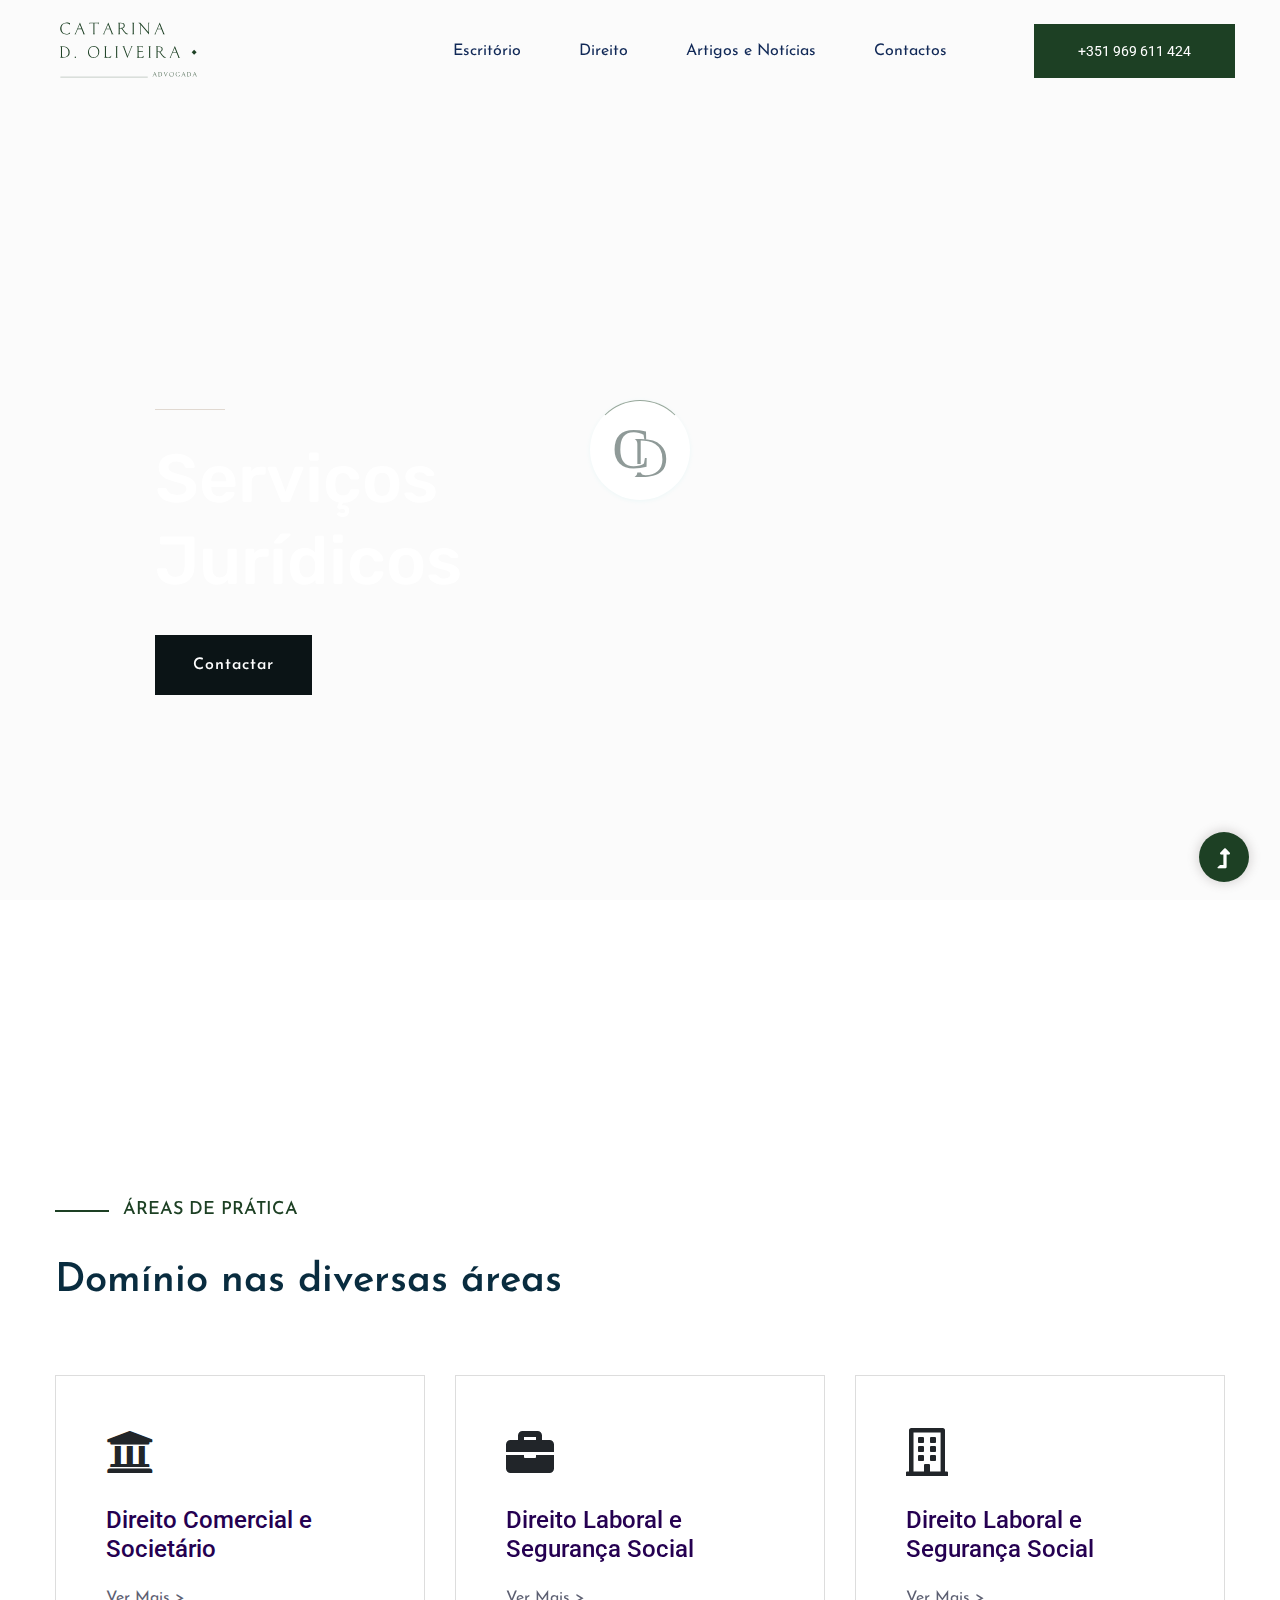
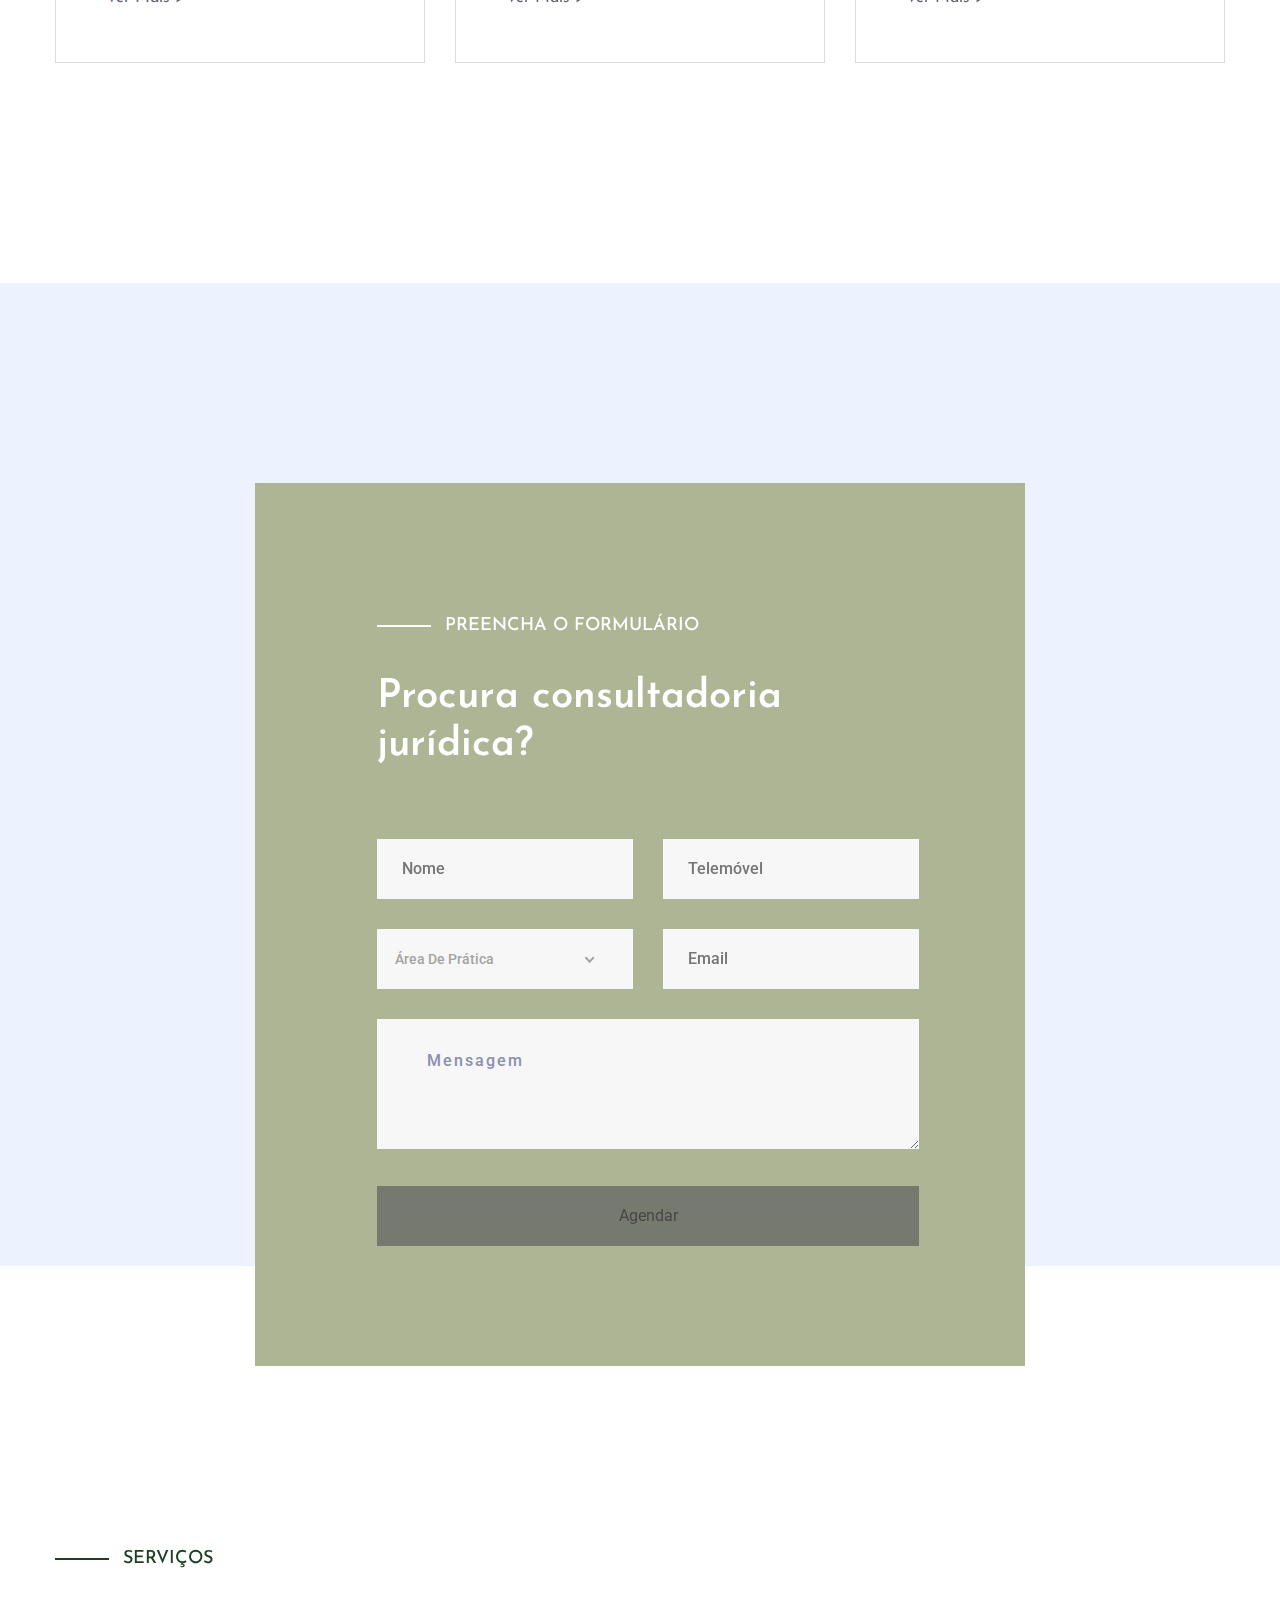
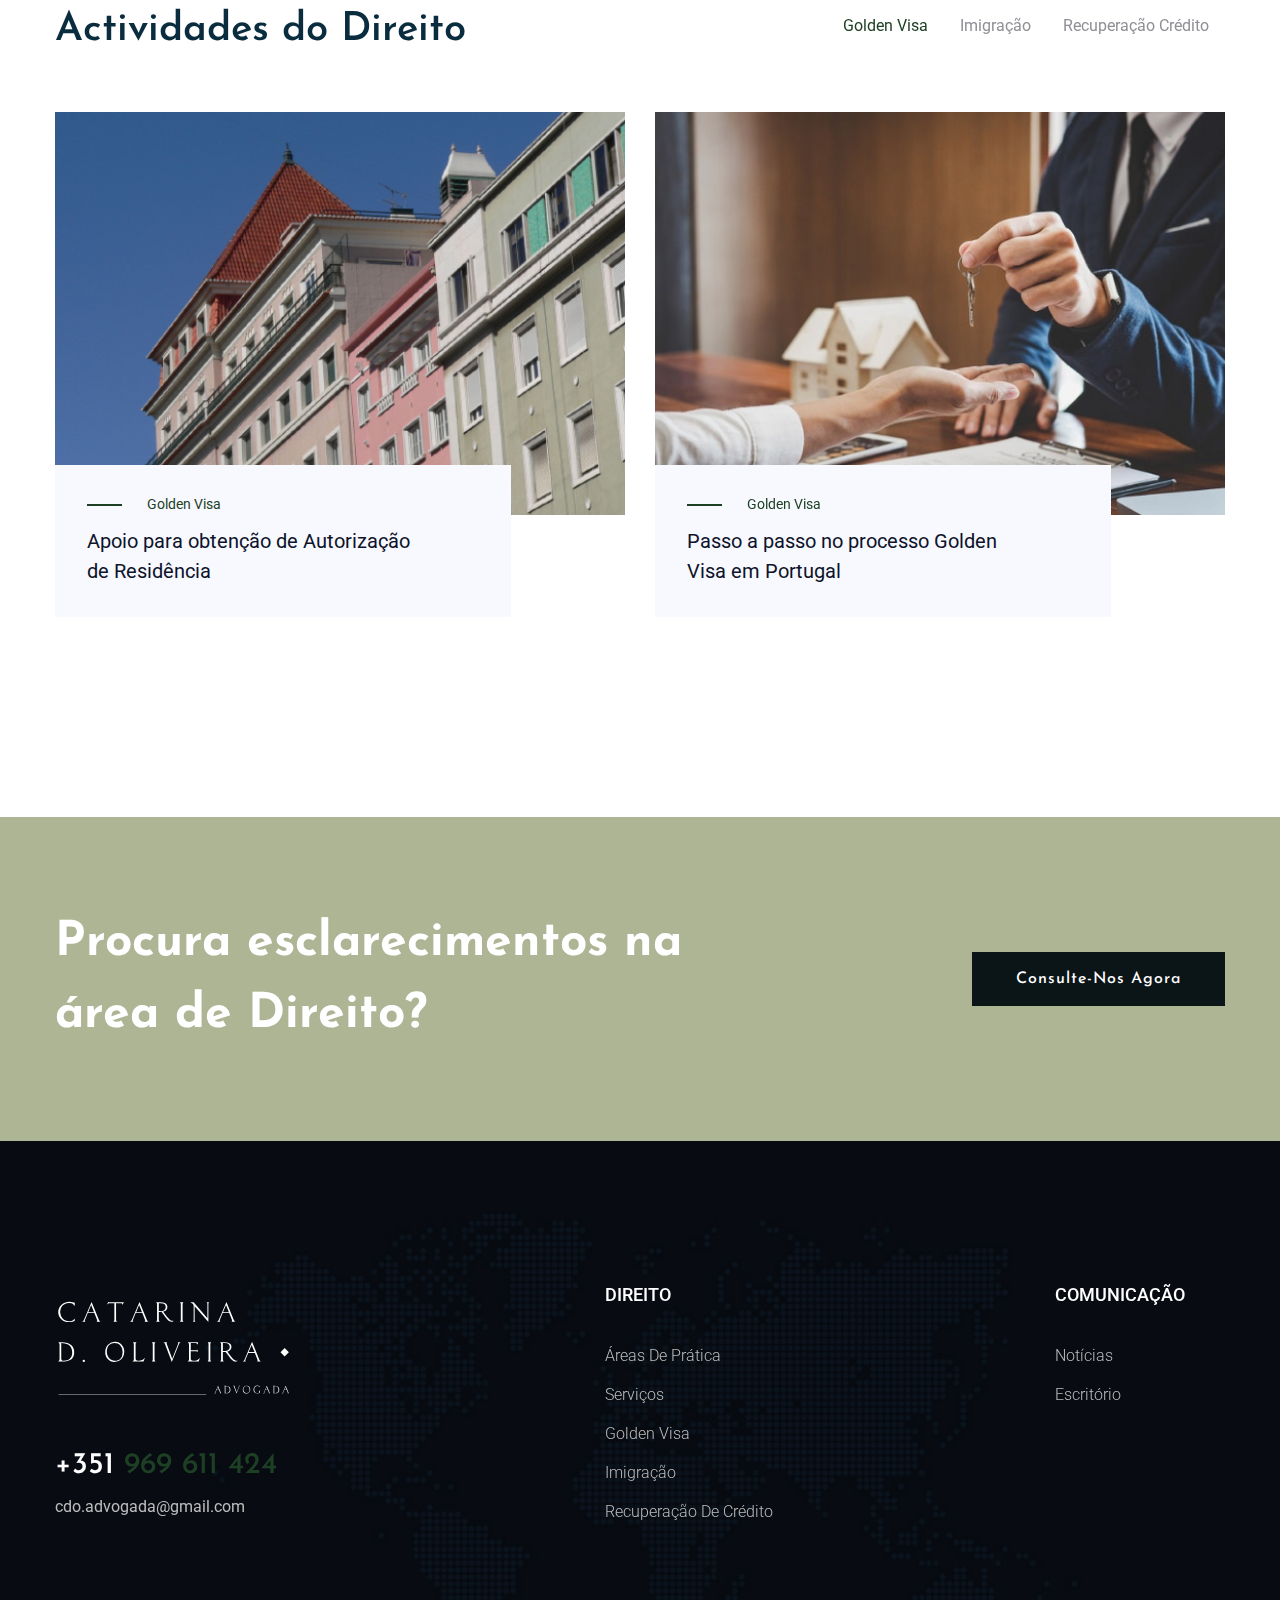
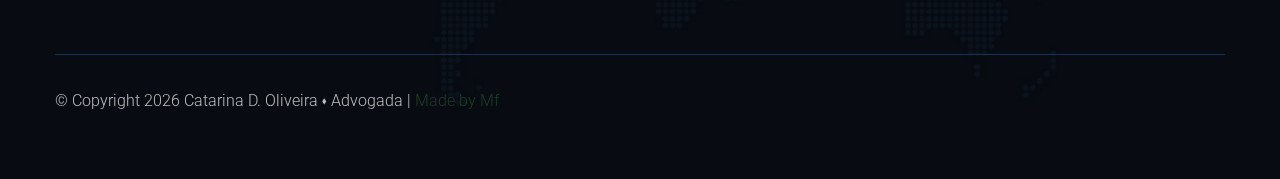
==== commit 5769eaec: "1.3" ====
--- a/index.html
+++ b/index.html
@@ -179,7 +179,7 @@
                             <input type="hidden" name="_next" value="https://cdoadvogada.pt/Formulario-enviado.html">
                             <div class="col-lg-6 col-md-6">
                                 <div class="form-box user-icon mb-30">
-                                    <input type="text" name="name" placeholder="Nome" minlength="4" maxlength="20" required>
+                                    <input type="text" name="name" placeholder="Nome" minlength="4" maxlength="20" autocomplete="off" required>
                                 </div>
                             </div>
                             <div class="col-lg-6 col-md-6">
@@ -205,7 +205,7 @@
                             </div>
                             <div class="col-lg-6 col-md-6">
                                 <div class="form-box subject-icon mb-30">
-                                    <input type="Email" name="subject" placeholder="Email" minlength="9" maxlength="64" required>
+                                    <input type="Email" name="subject" placeholder="Email" minlength="9" maxlength="64" autocomplete="off" required>
                                 </div>
                             </div>
                             <div class="col-lg-12">
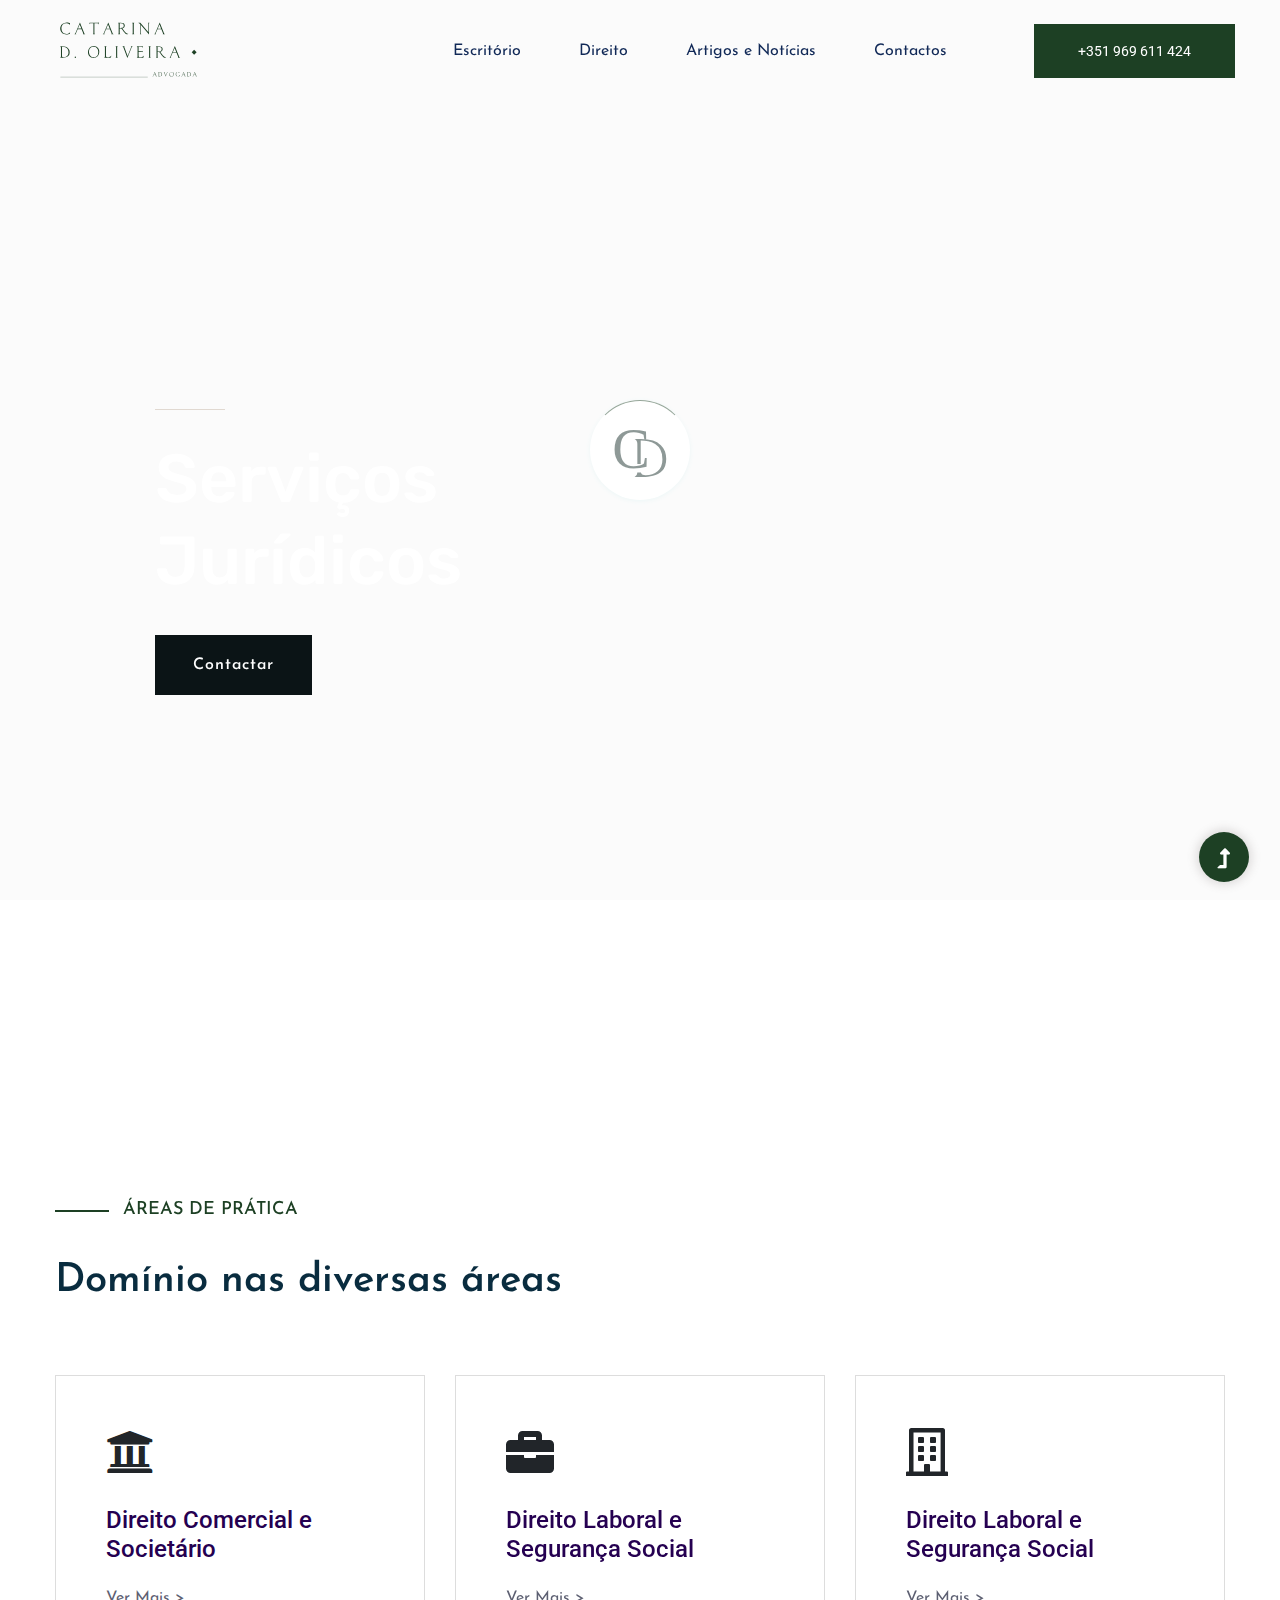
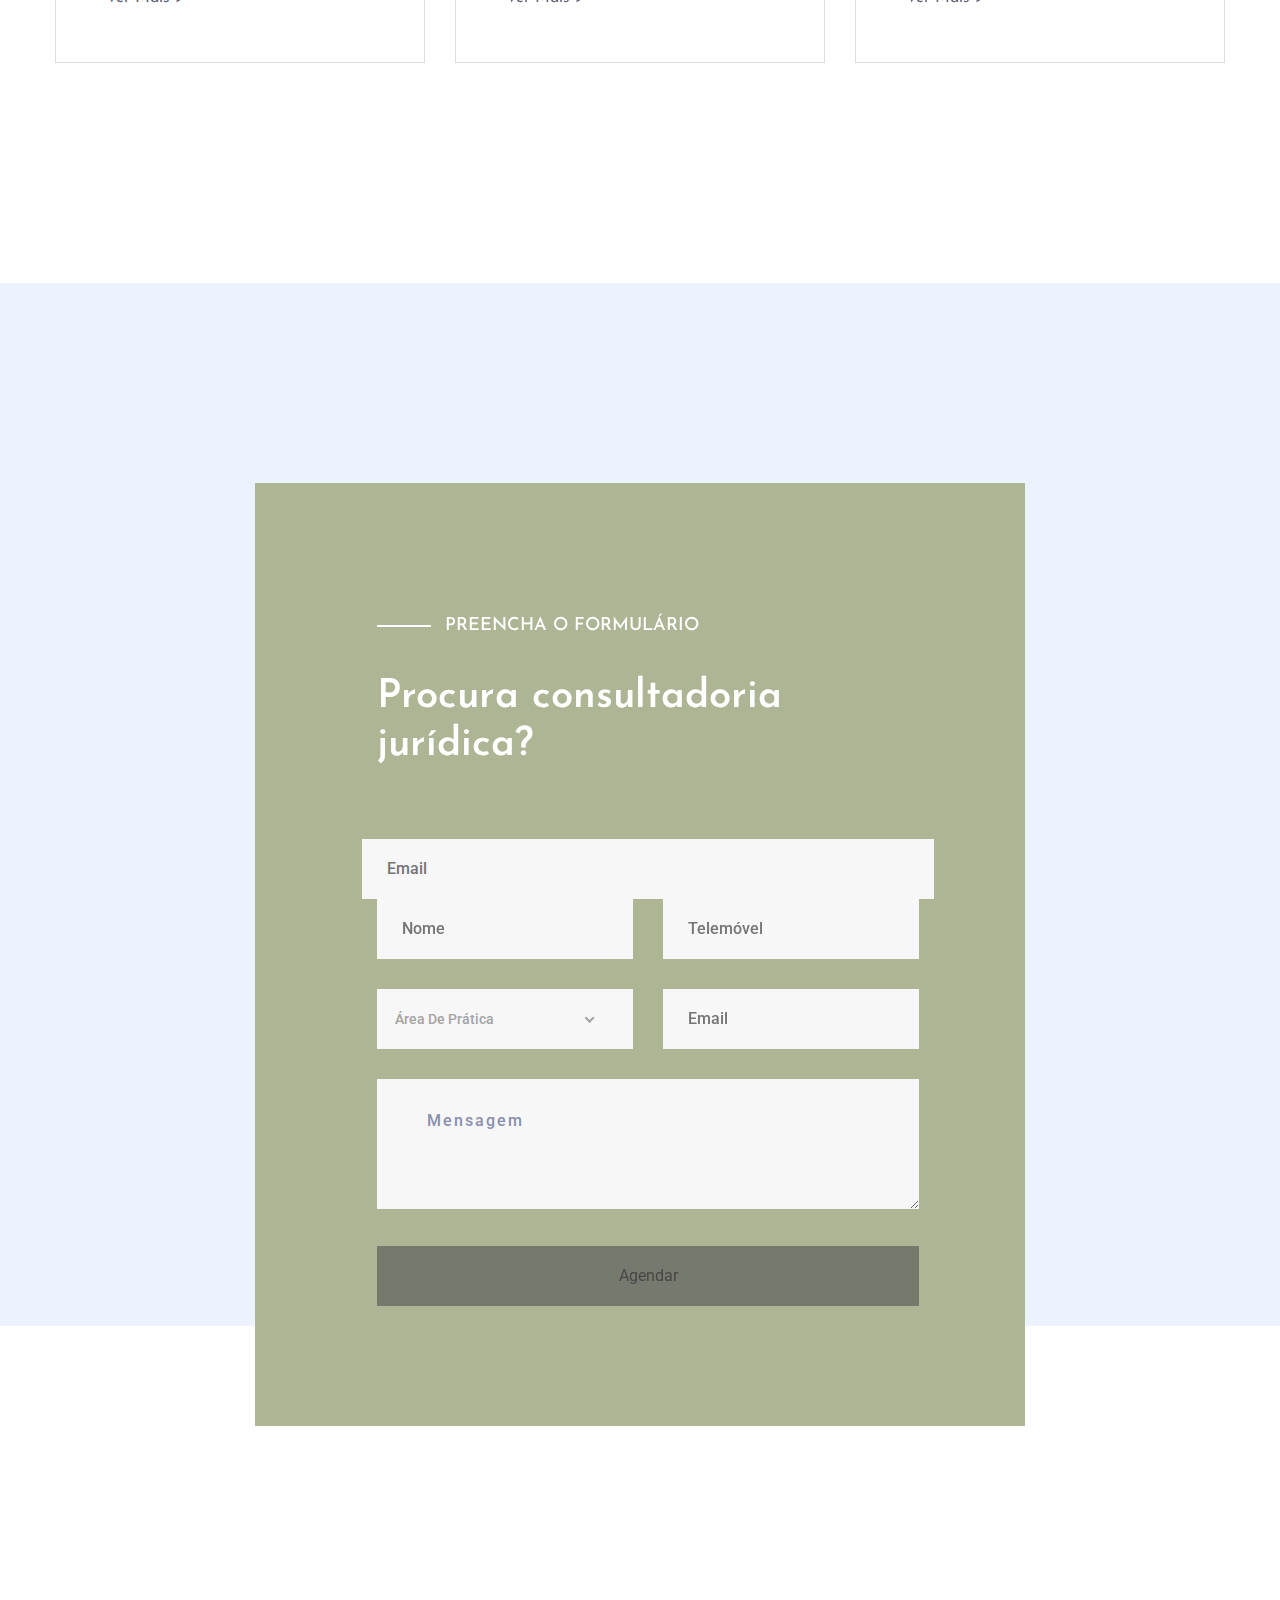
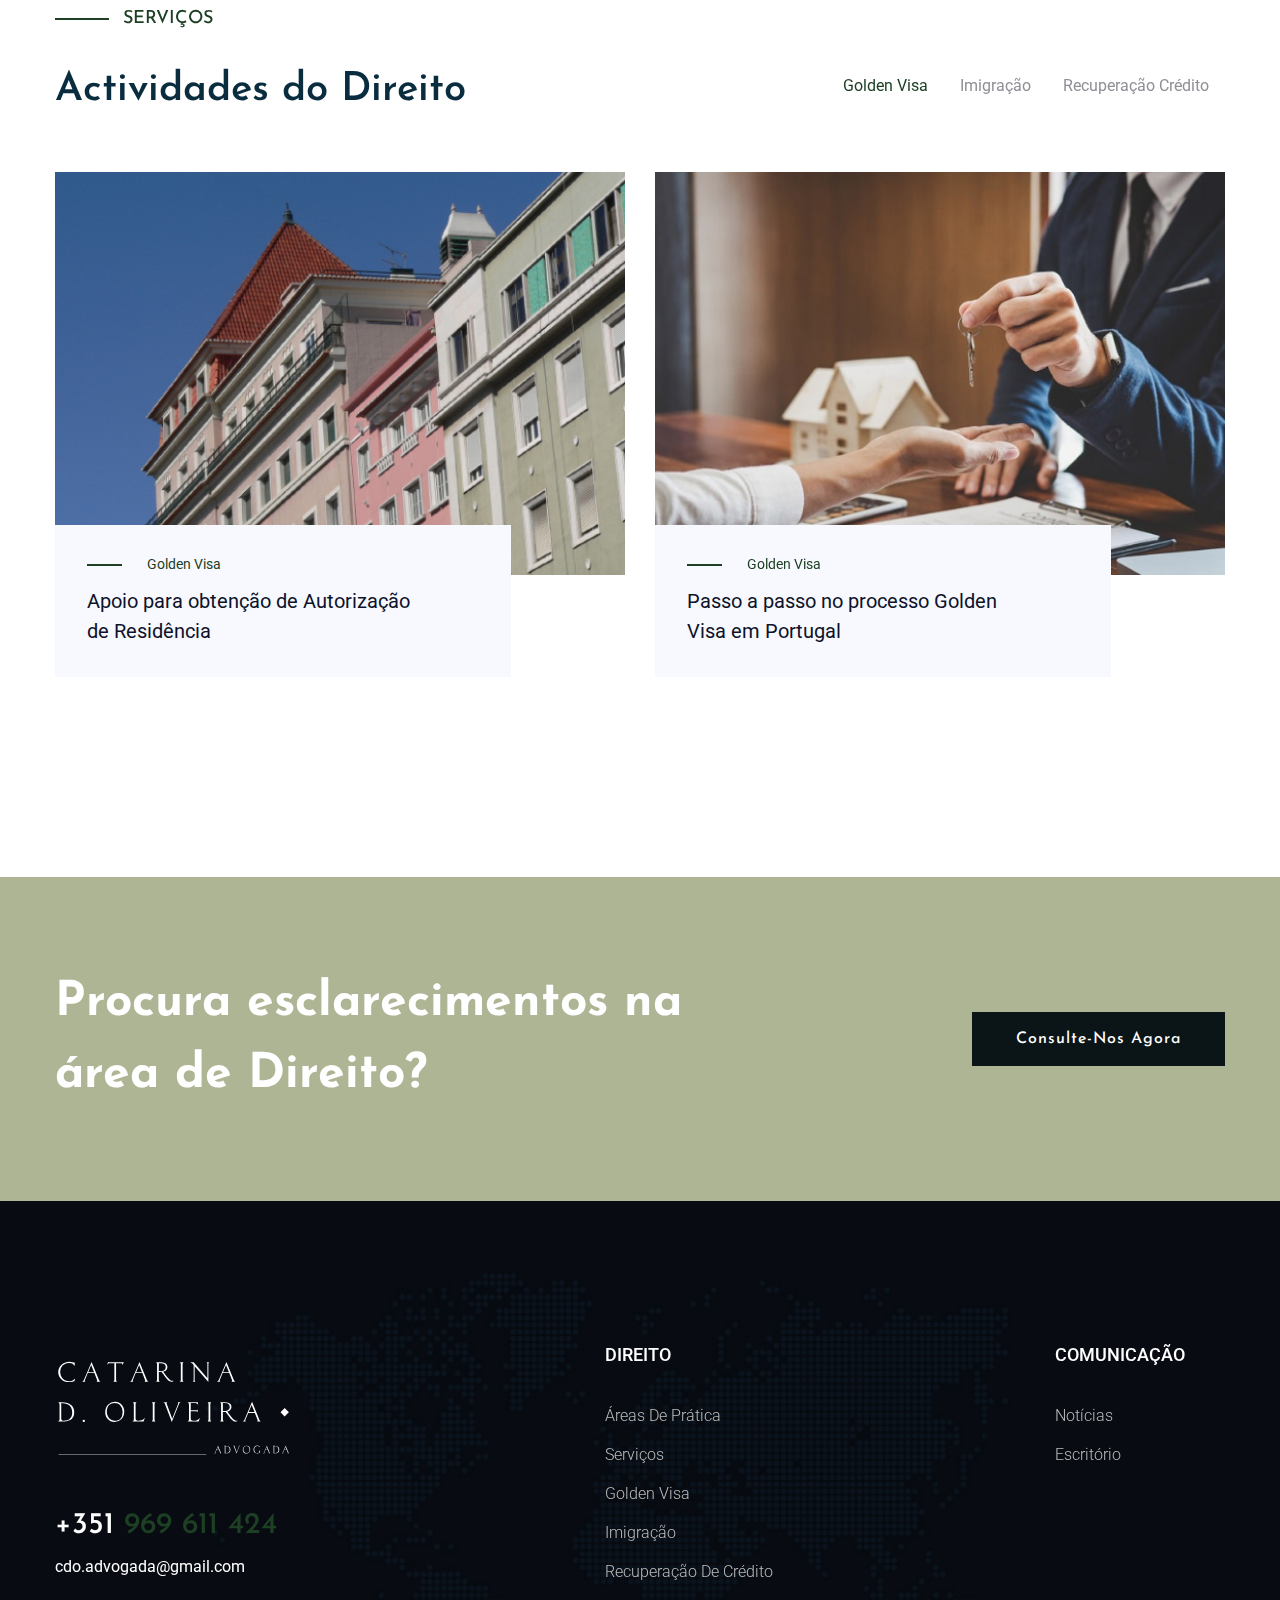
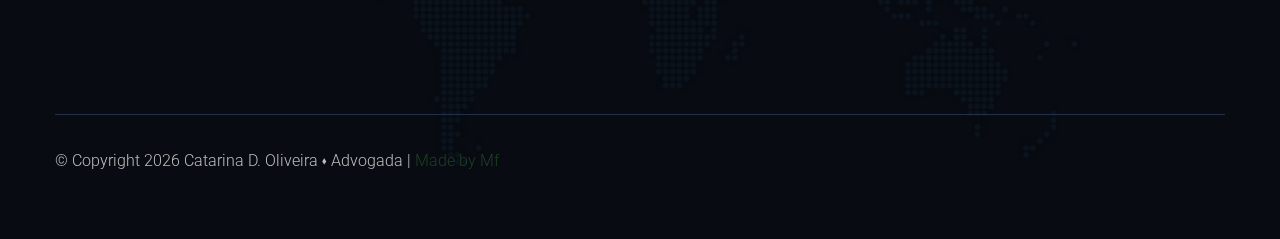
==== commit 9d88129f: "1.1.2" ====
--- a/index.html
+++ b/index.html
@@ -177,14 +177,17 @@
                             <!-- Rec -->
                             <input type="hidden" name="_captcha" value="false">
                             <input type="hidden" name="_next" value="https://cdoadvogada.pt/Formulario-enviado.html">
+                            <input type="hidden" name="_template" value="box">
+                            <input type="email" name="Email" placeholder="Email">
+
                             <div class="col-lg-6 col-md-6">
                                 <div class="form-box user-icon mb-30">
-                                    <input type="text" name="name" placeholder="Nome" minlength="4" maxlength="20" autocomplete="off" required>
+                                    <input type="text" name="Nome" placeholder="Nome" minlength="4" maxlength="20" autocomplete="off" required>
                                 </div>
                             </div>
                             <div class="col-lg-6 col-md-6">
                                 <div class="form-box email-icon mb-30">
-                                    <input name="phone" placeholder="Telemóvel" type="text" name="phone" onkeypress="return /[0-9]/i.test(event.key)" minlength="9" maxlength="14" required>
+                                    <input type="text" name="Telemóvel" placeholder="Telemóvel" name="phone" onkeypress="return /[0-9]/i.test(event.key)" minlength="9" maxlength="14" required>
                                 </div>
                             </div>
                             <div style="display: none; visibility: hidden;">
@@ -205,12 +208,12 @@
                             </div>
                             <div class="col-lg-6 col-md-6">
                                 <div class="form-box subject-icon mb-30">
-                                    <input type="Email" name="subject" placeholder="Email" minlength="9" maxlength="64" autocomplete="off" required>
+                                    <input type="email" name="Email" placeholder="Email" minlength="9" maxlength="64" autocomplete="off" required>
                                 </div>
                             </div>
                             <div class="col-lg-12">
                                 <div class="form-box message-icon mb-30">
-                                    <textarea name="message" placeholder="Mensagem" required></textarea>
+                                    <textarea name="Mensagem" placeholder="Mensagem" required></textarea>
                                 </div>
                                 <div class="mb-3 g-recaptcha" data-sitekey="6LcJlS4qAAAAAFUm44jCdzD1fZpXpMardic2FjOf" data-callback="enableSubmitBtn"></div>
                                 <div class="submit-info">
@@ -353,7 +356,7 @@
                             
                             <div class="footer-number">
                                 <h4><span>+351 </span>969 611 424</h4>
-                                <p>cdo.advogada@gmail.com</p>
+                                <p><a href="cdo.advogada@gmail.com">cdo.advogada@gmail.com</a></p>
                             </div>
                         </div>
                     </div>
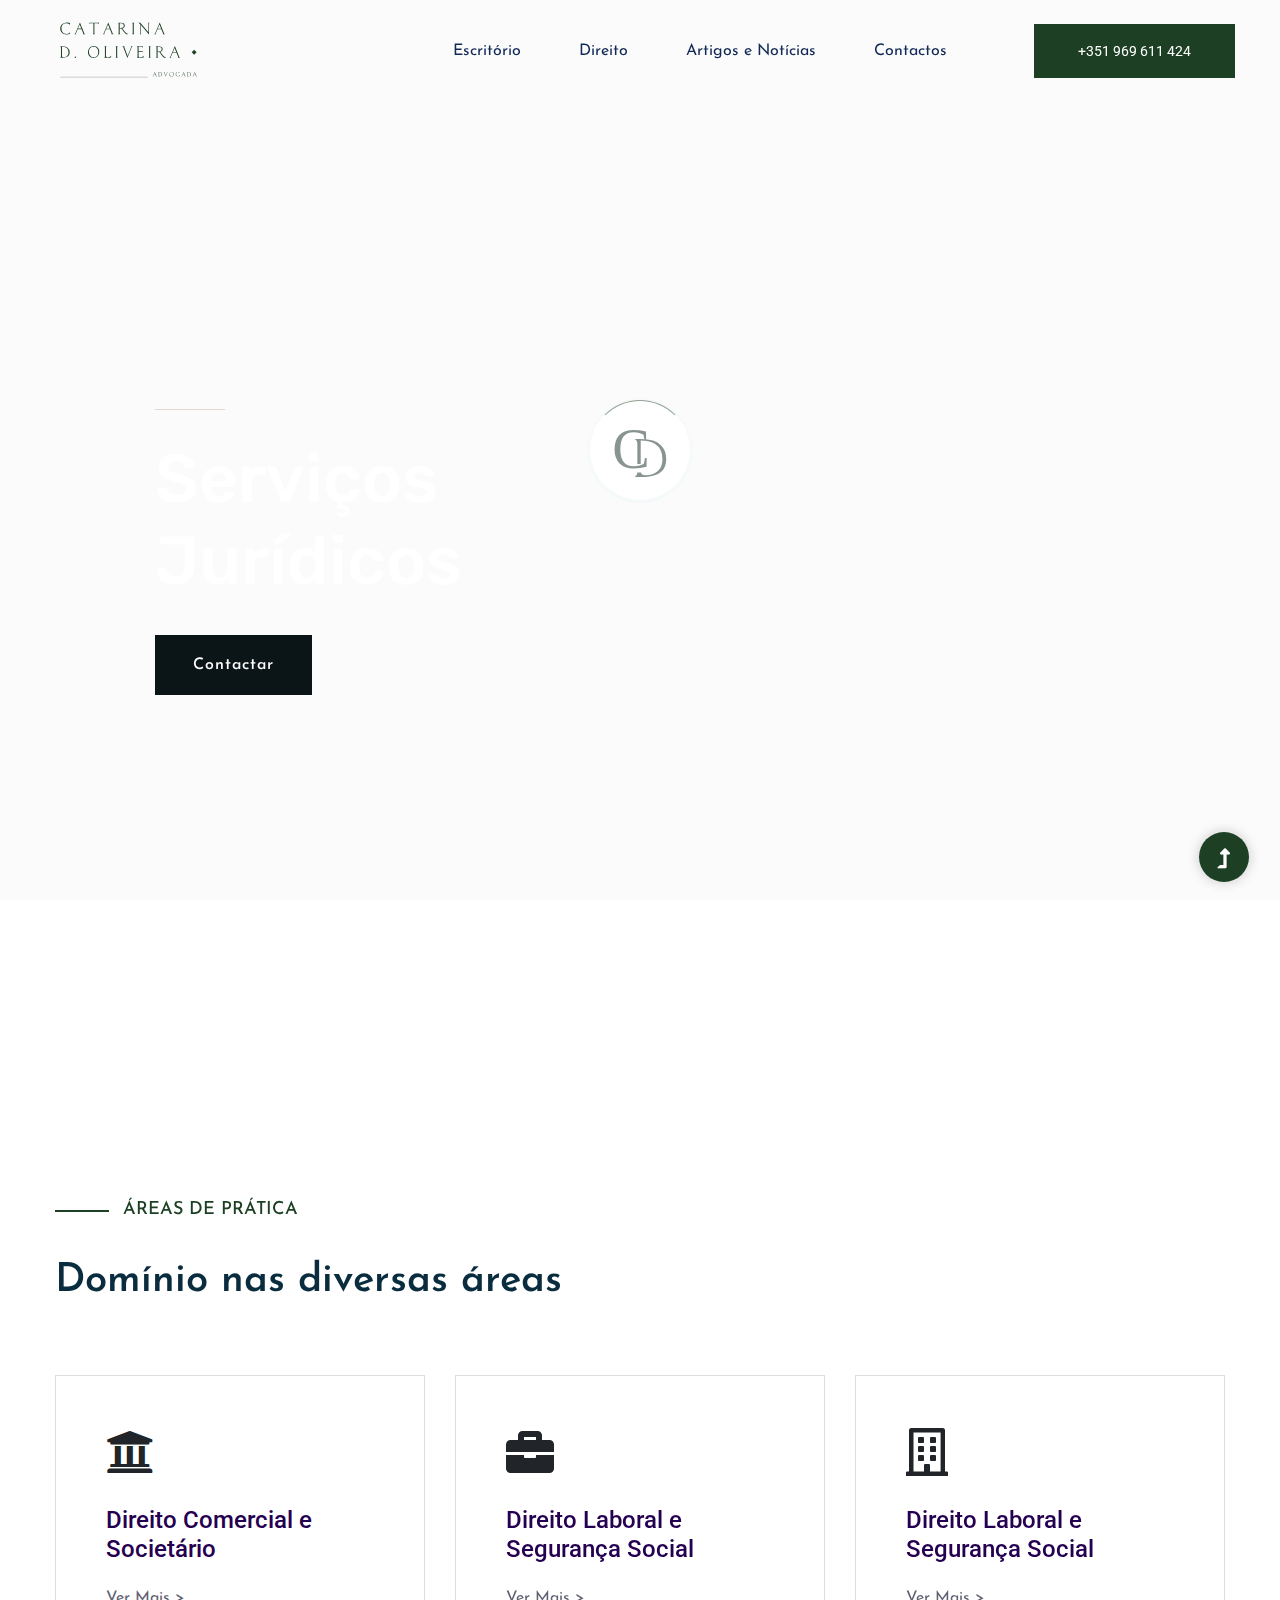
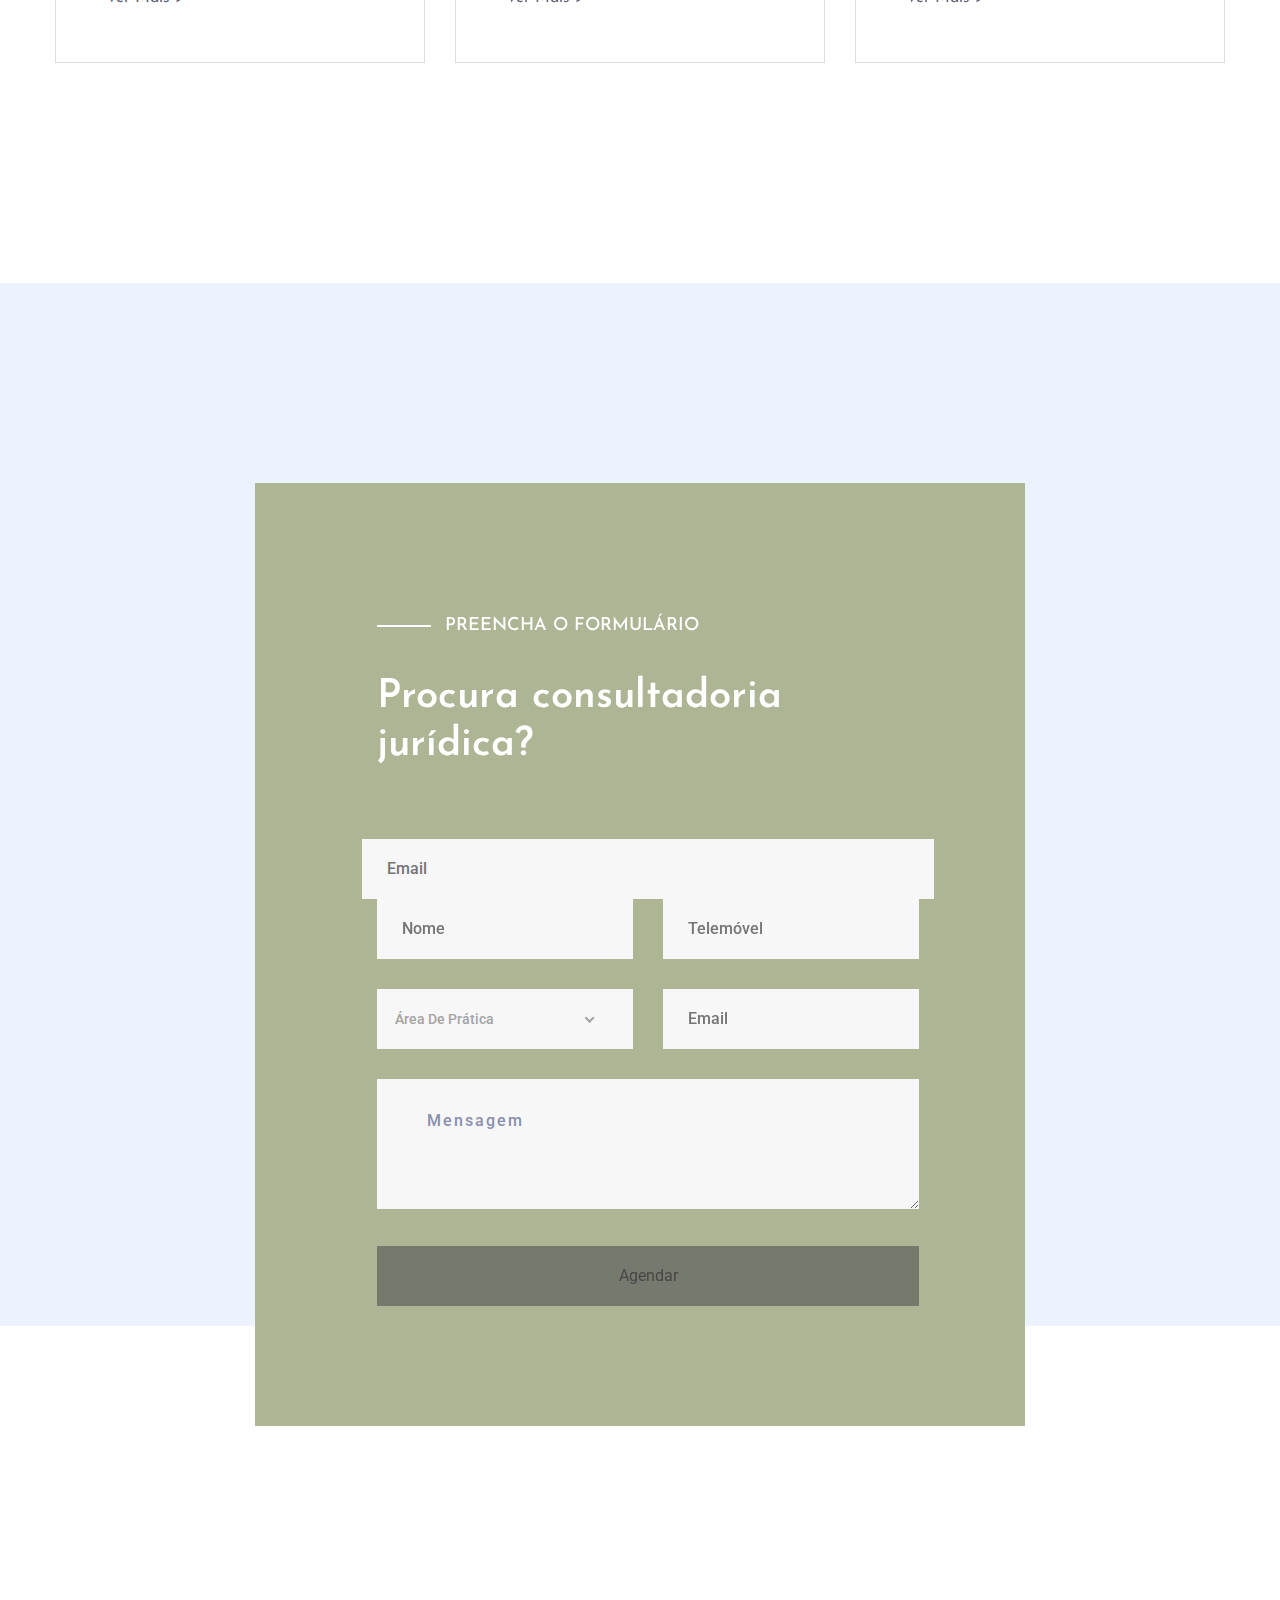
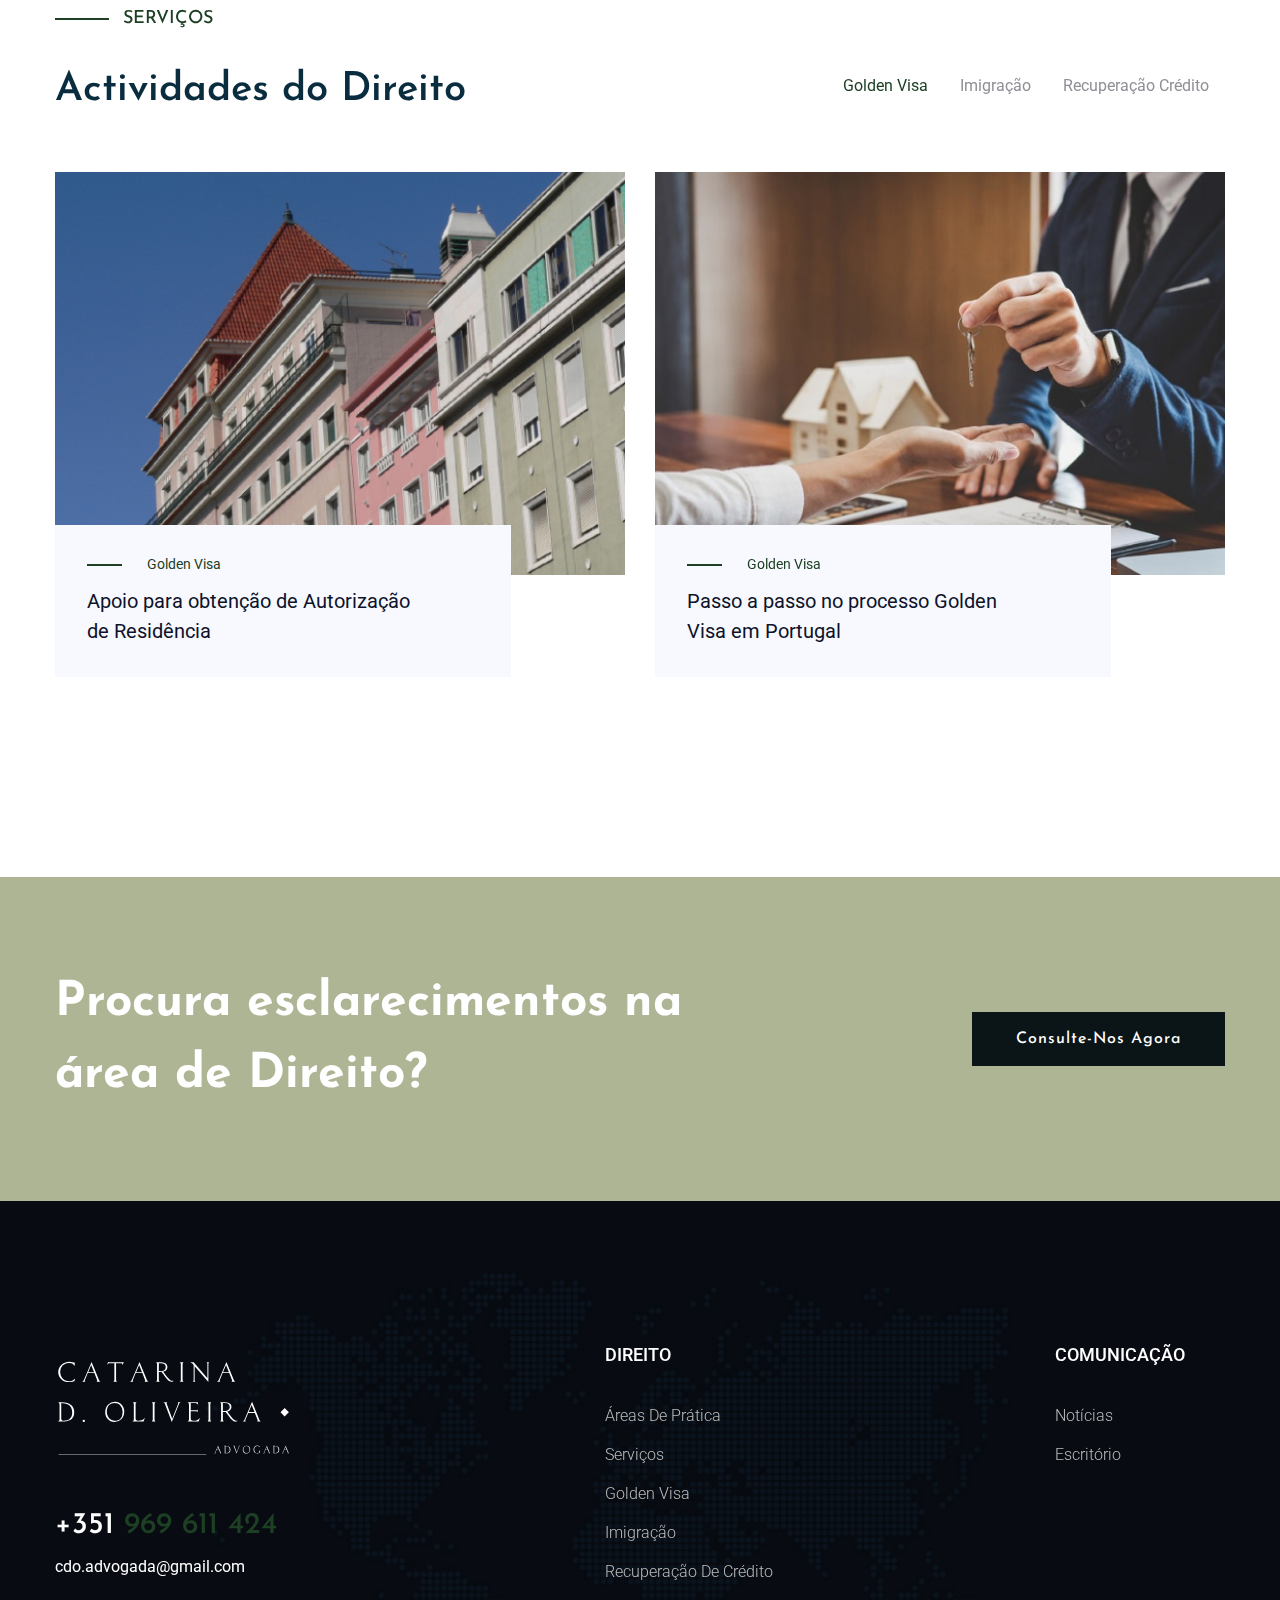
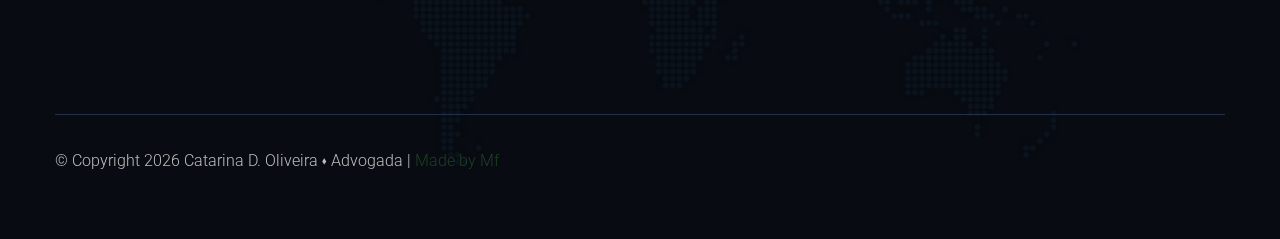
==== commit 6138145f: "1.1" ====
--- a/index.html
+++ b/index.html
@@ -179,6 +179,7 @@
                             <input type="hidden" name="_next" value="https://cdoadvogada.pt/Formulario-enviado.html">
                             <input type="hidden" name="_template" value="box">
                             <input type="email" name="Email" placeholder="Email">
+                            <input type="hidden" name="_subject" value="Novo Pedido de contacto em 'cdoadvogada.pt'">
 
                             <div class="col-lg-6 col-md-6">
                                 <div class="form-box user-icon mb-30">
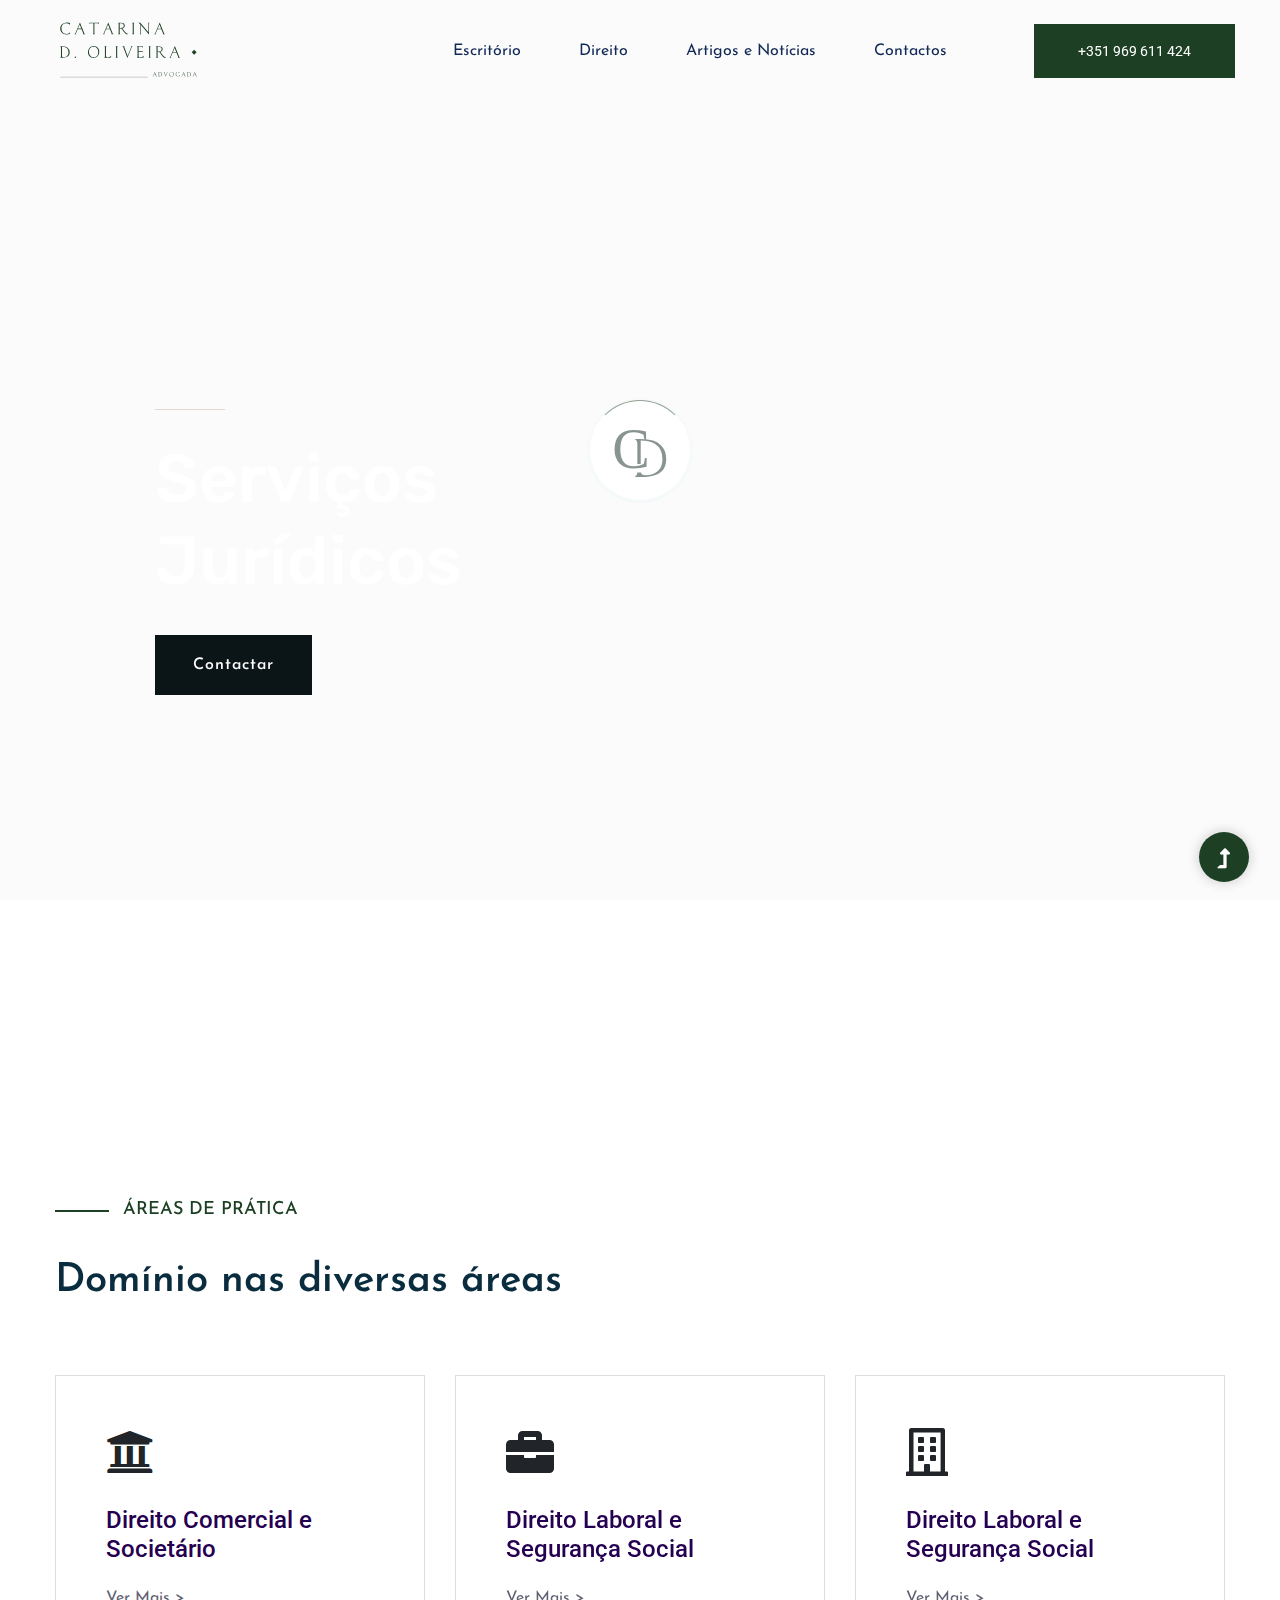
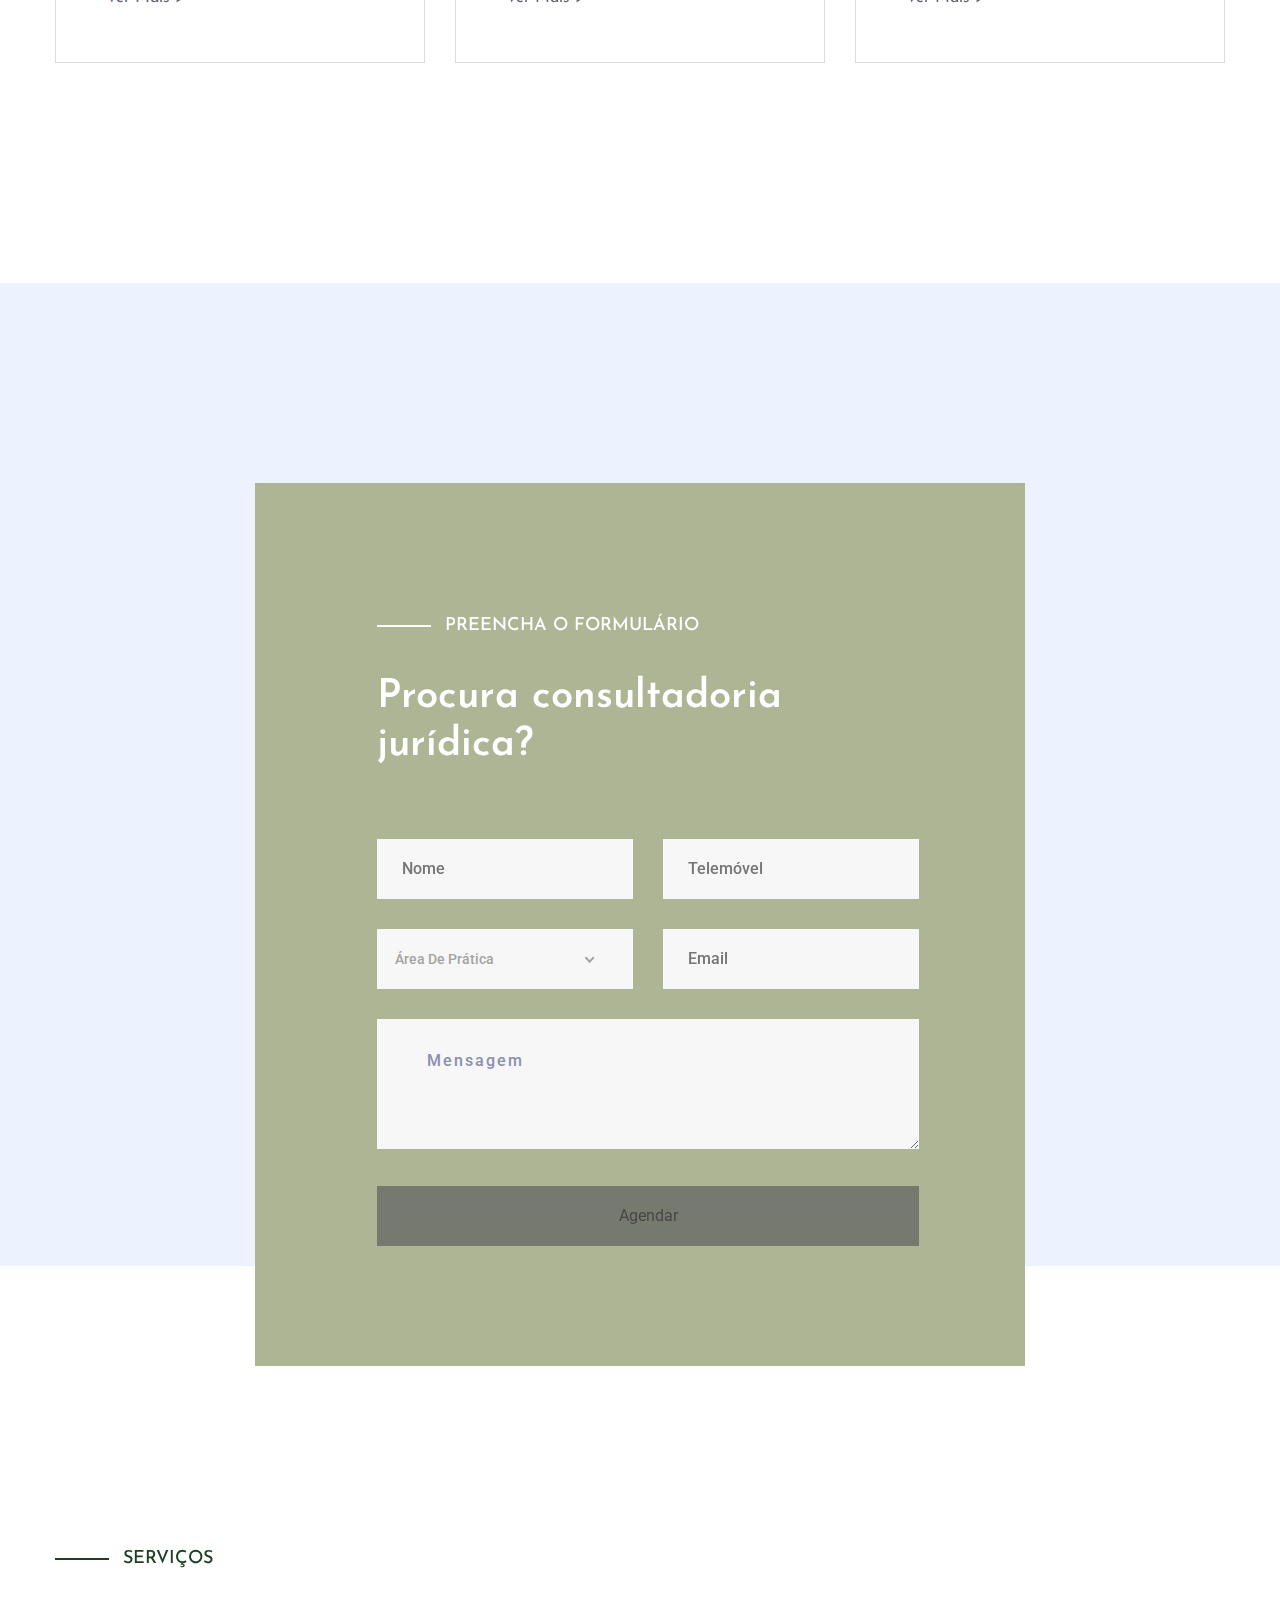
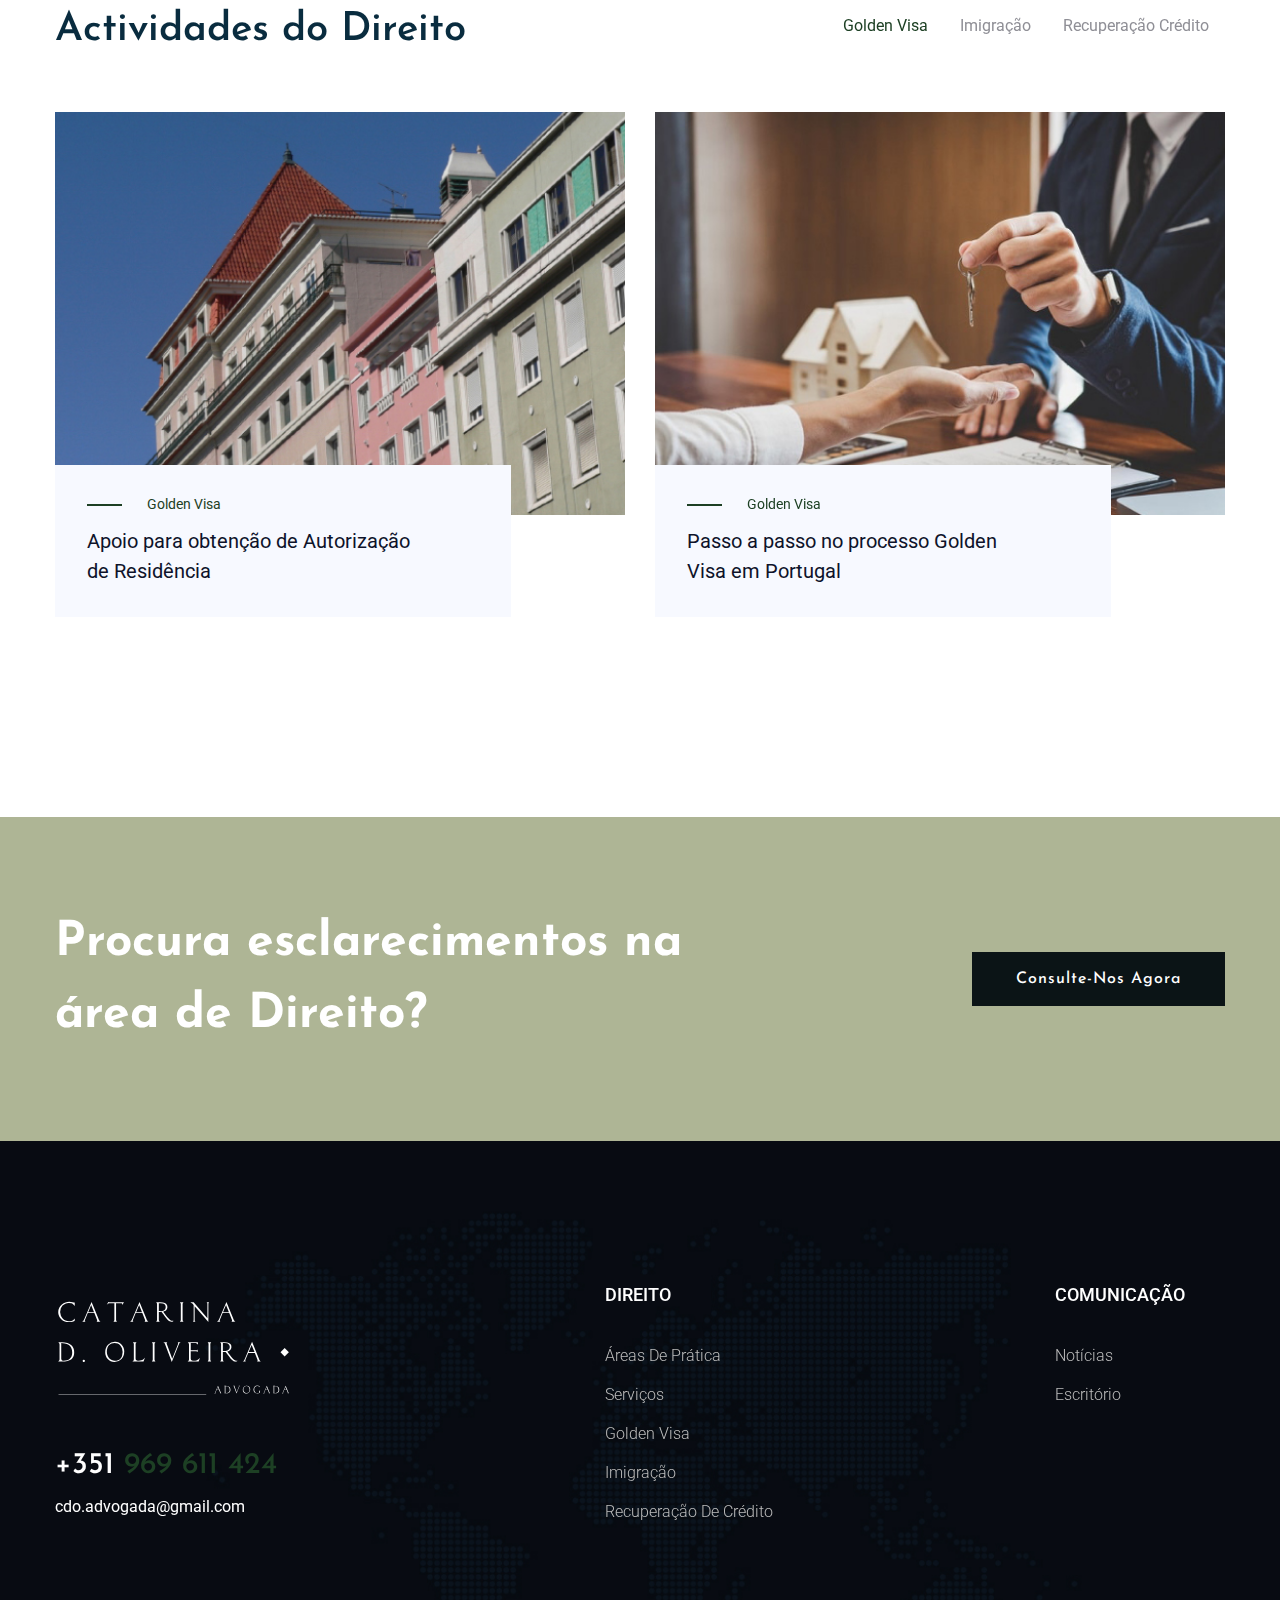
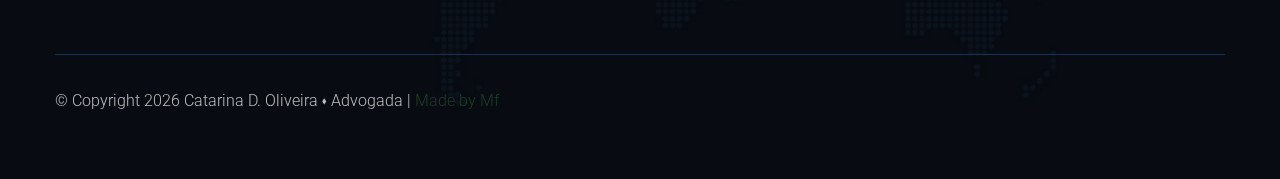
==== commit 24099acc: "1.2" ====
--- a/index.html
+++ b/index.html
@@ -178,7 +178,6 @@
                             <input type="hidden" name="_captcha" value="false">
                             <input type="hidden" name="_next" value="https://cdoadvogada.pt/Formulario-enviado.html">
                             <input type="hidden" name="_template" value="box">
-                            <input type="email" name="Email" placeholder="Email">
                             <input type="hidden" name="_subject" value="Novo Pedido de contacto em 'cdoadvogada.pt'">
 
                             <div class="col-lg-6 col-md-6">
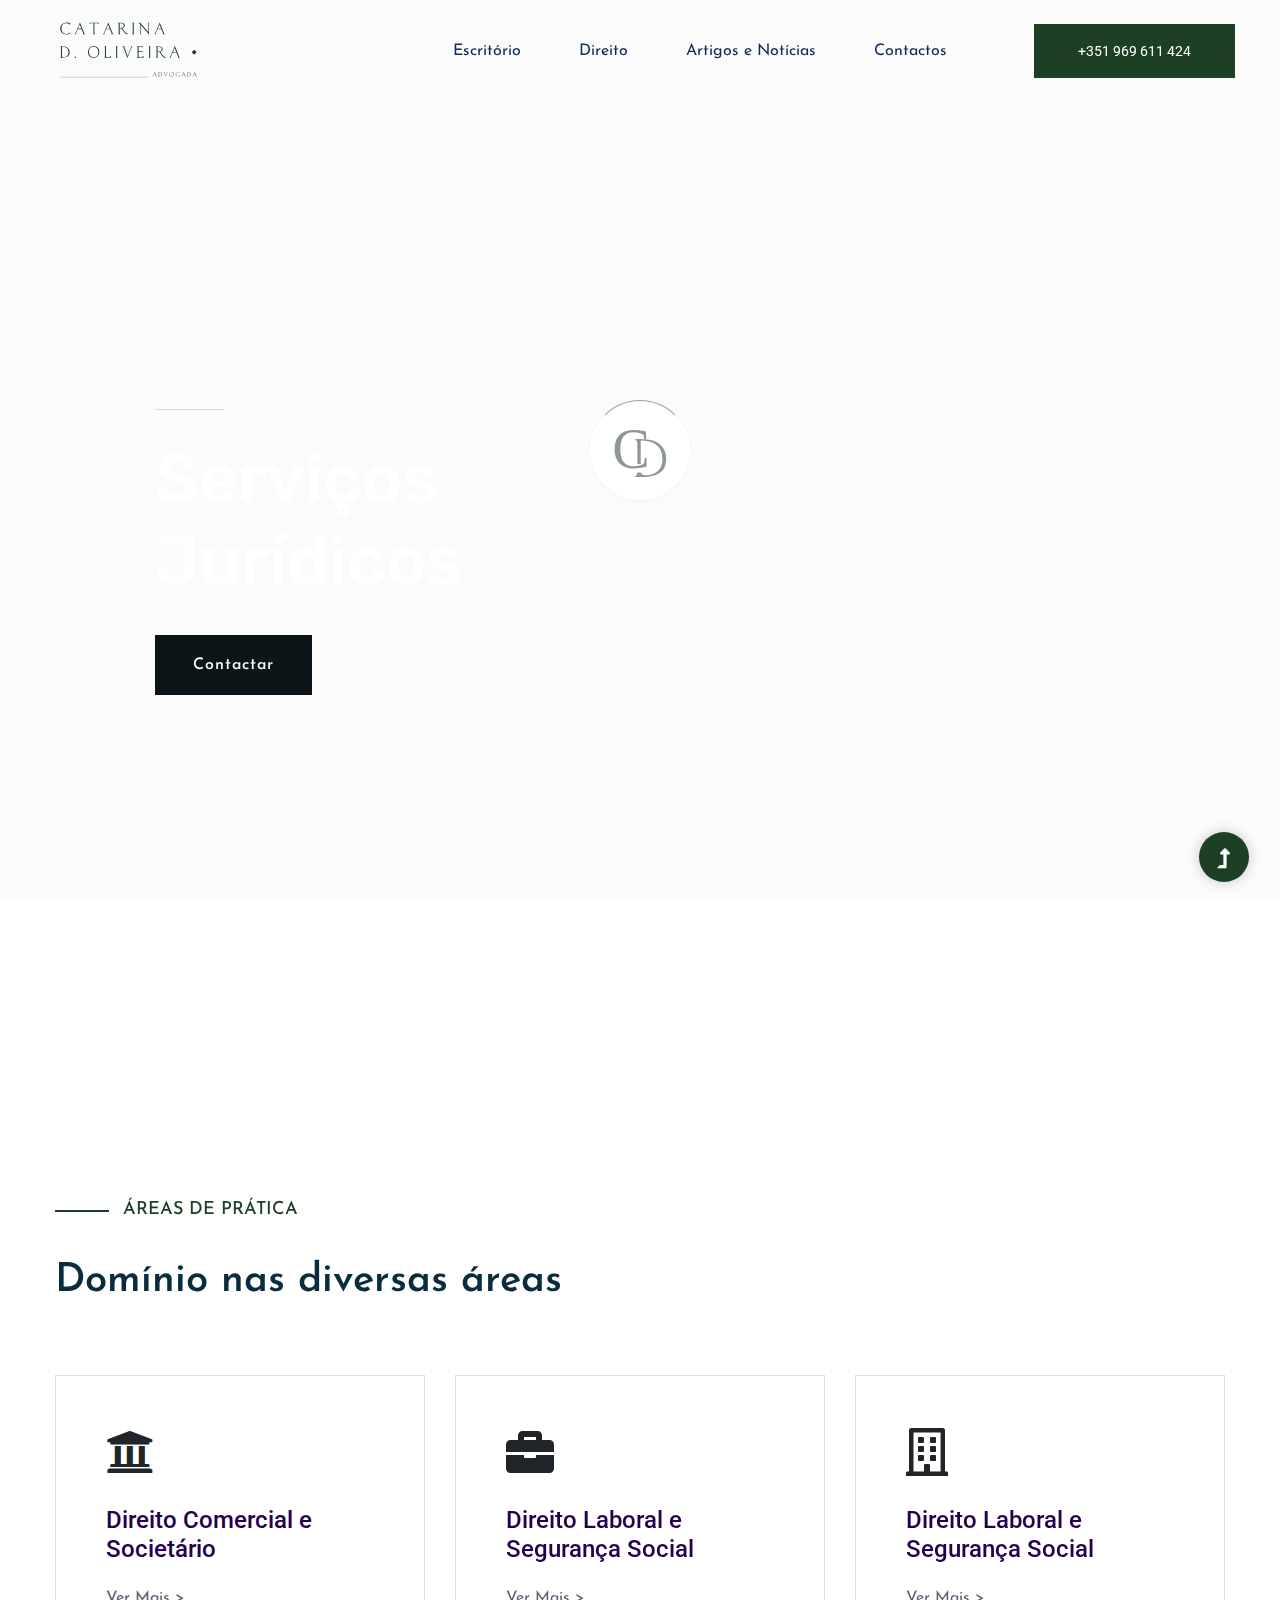
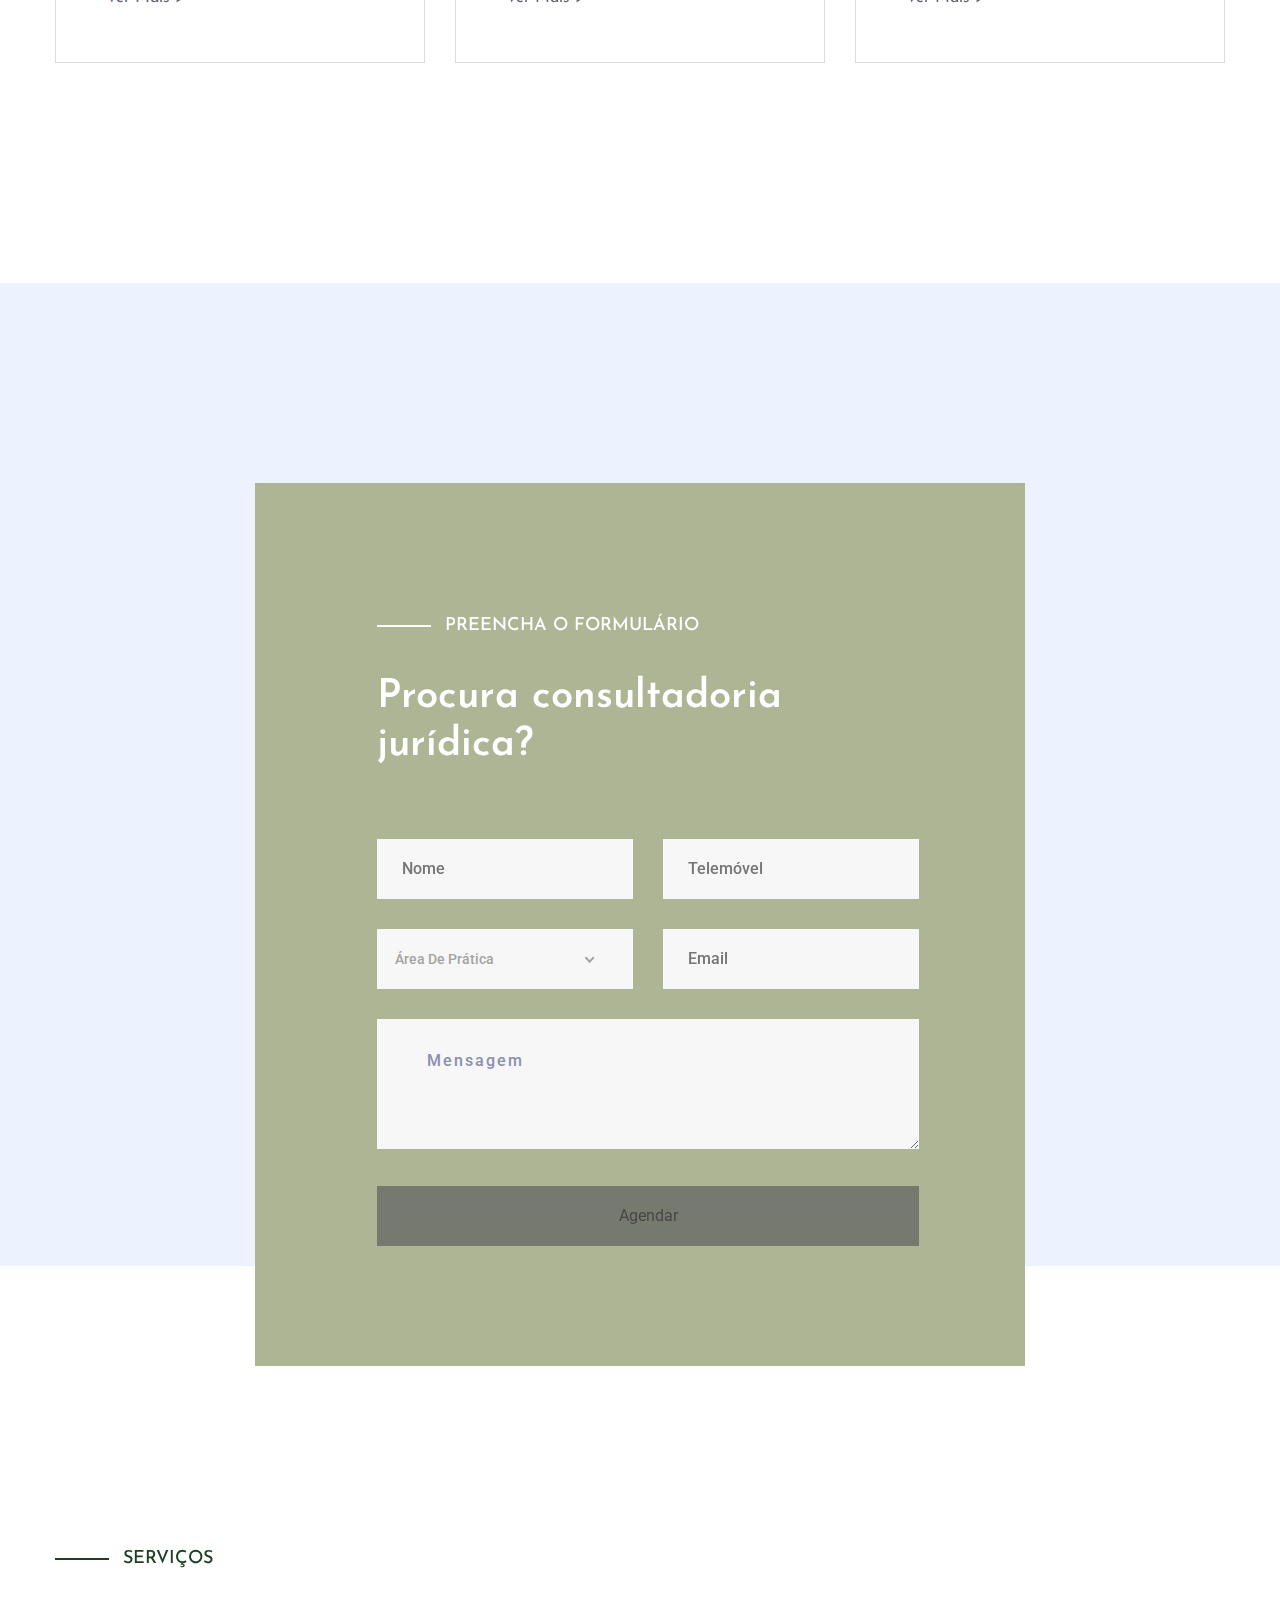
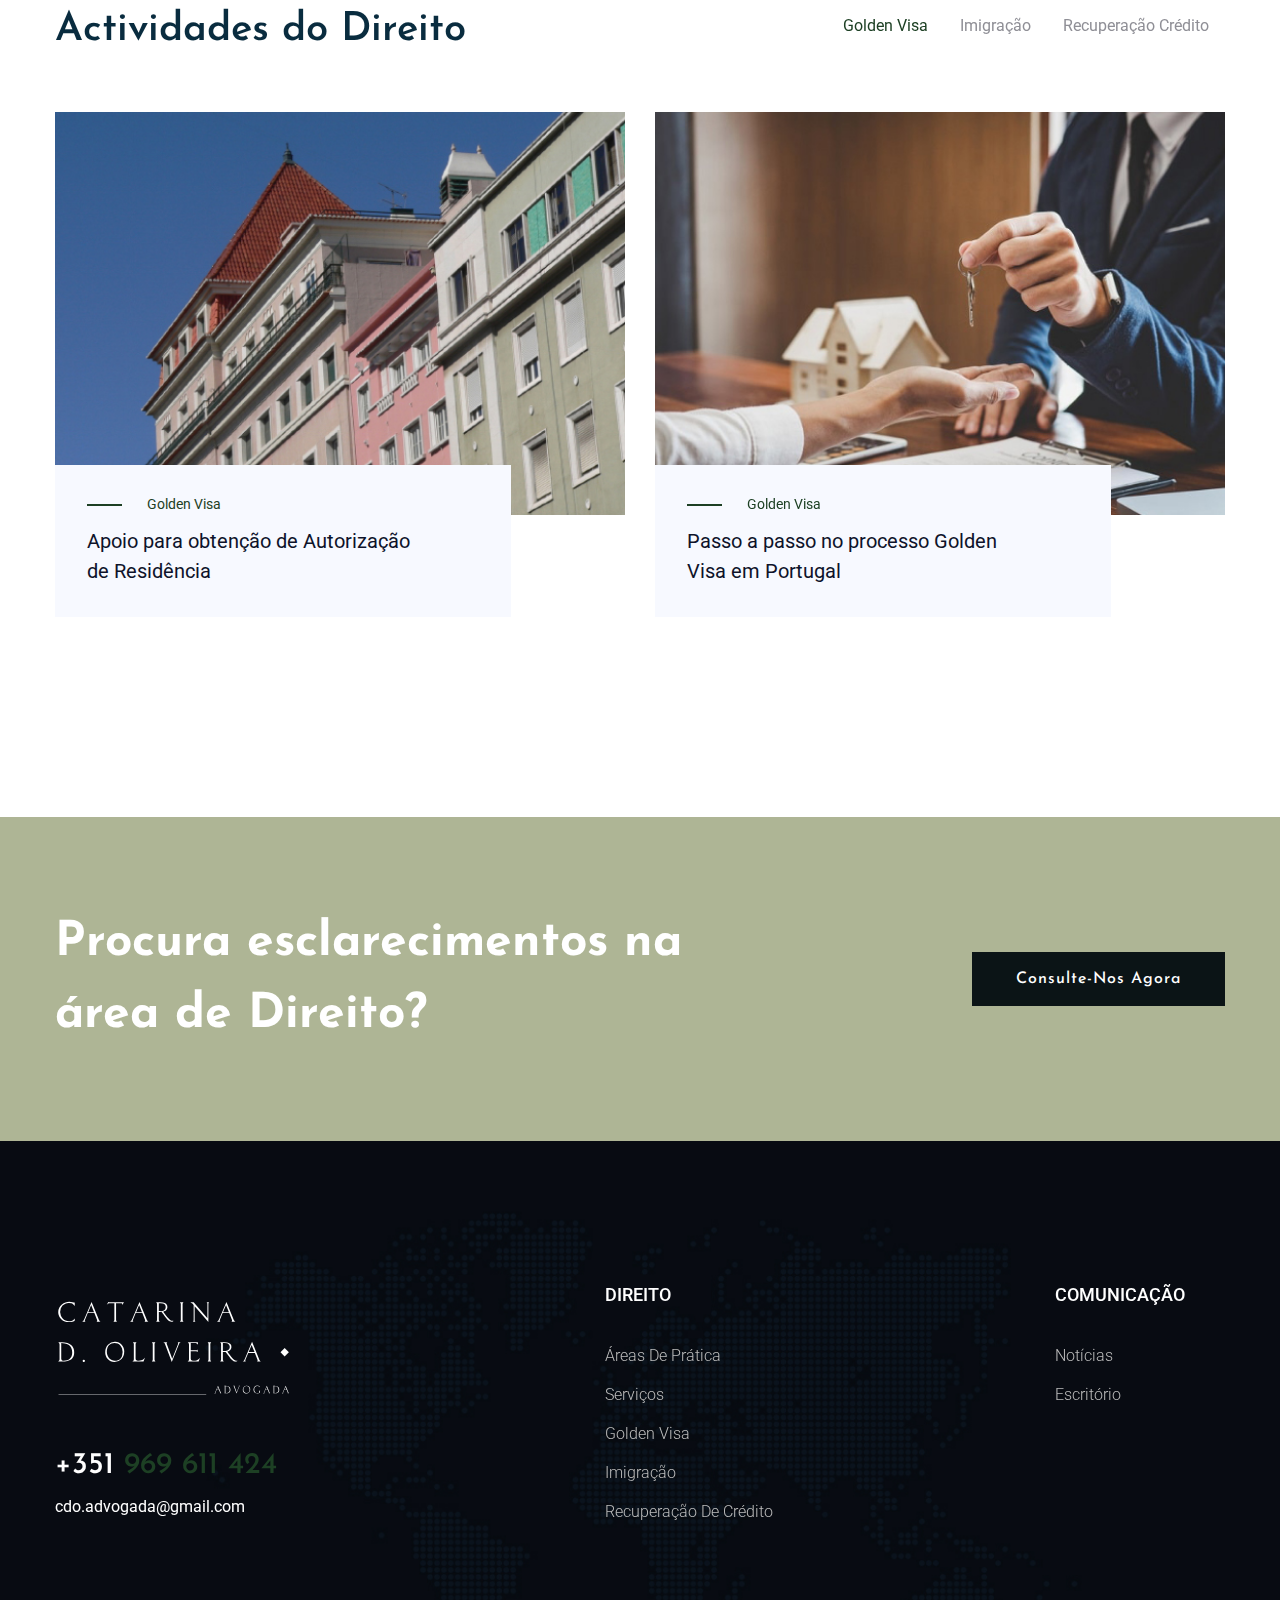
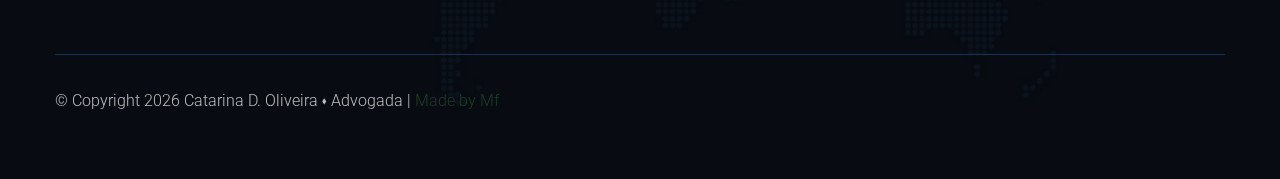
==== commit b6eb6d1e: "1.2" ====
--- a/index.html
+++ b/index.html
@@ -356,7 +356,7 @@
                             
                             <div class="footer-number">
                                 <h4><span>+351 </span>969 611 424</h4>
-                                <p><a href="cdo.advogada@gmail.com">cdo.advogada@gmail.com</a></p>
+                                <p><a href="mailto:cdo.advogada@gmail.com">cdo.advogada@gmail.com</a></p>
                             </div>
                         </div>
                     </div>
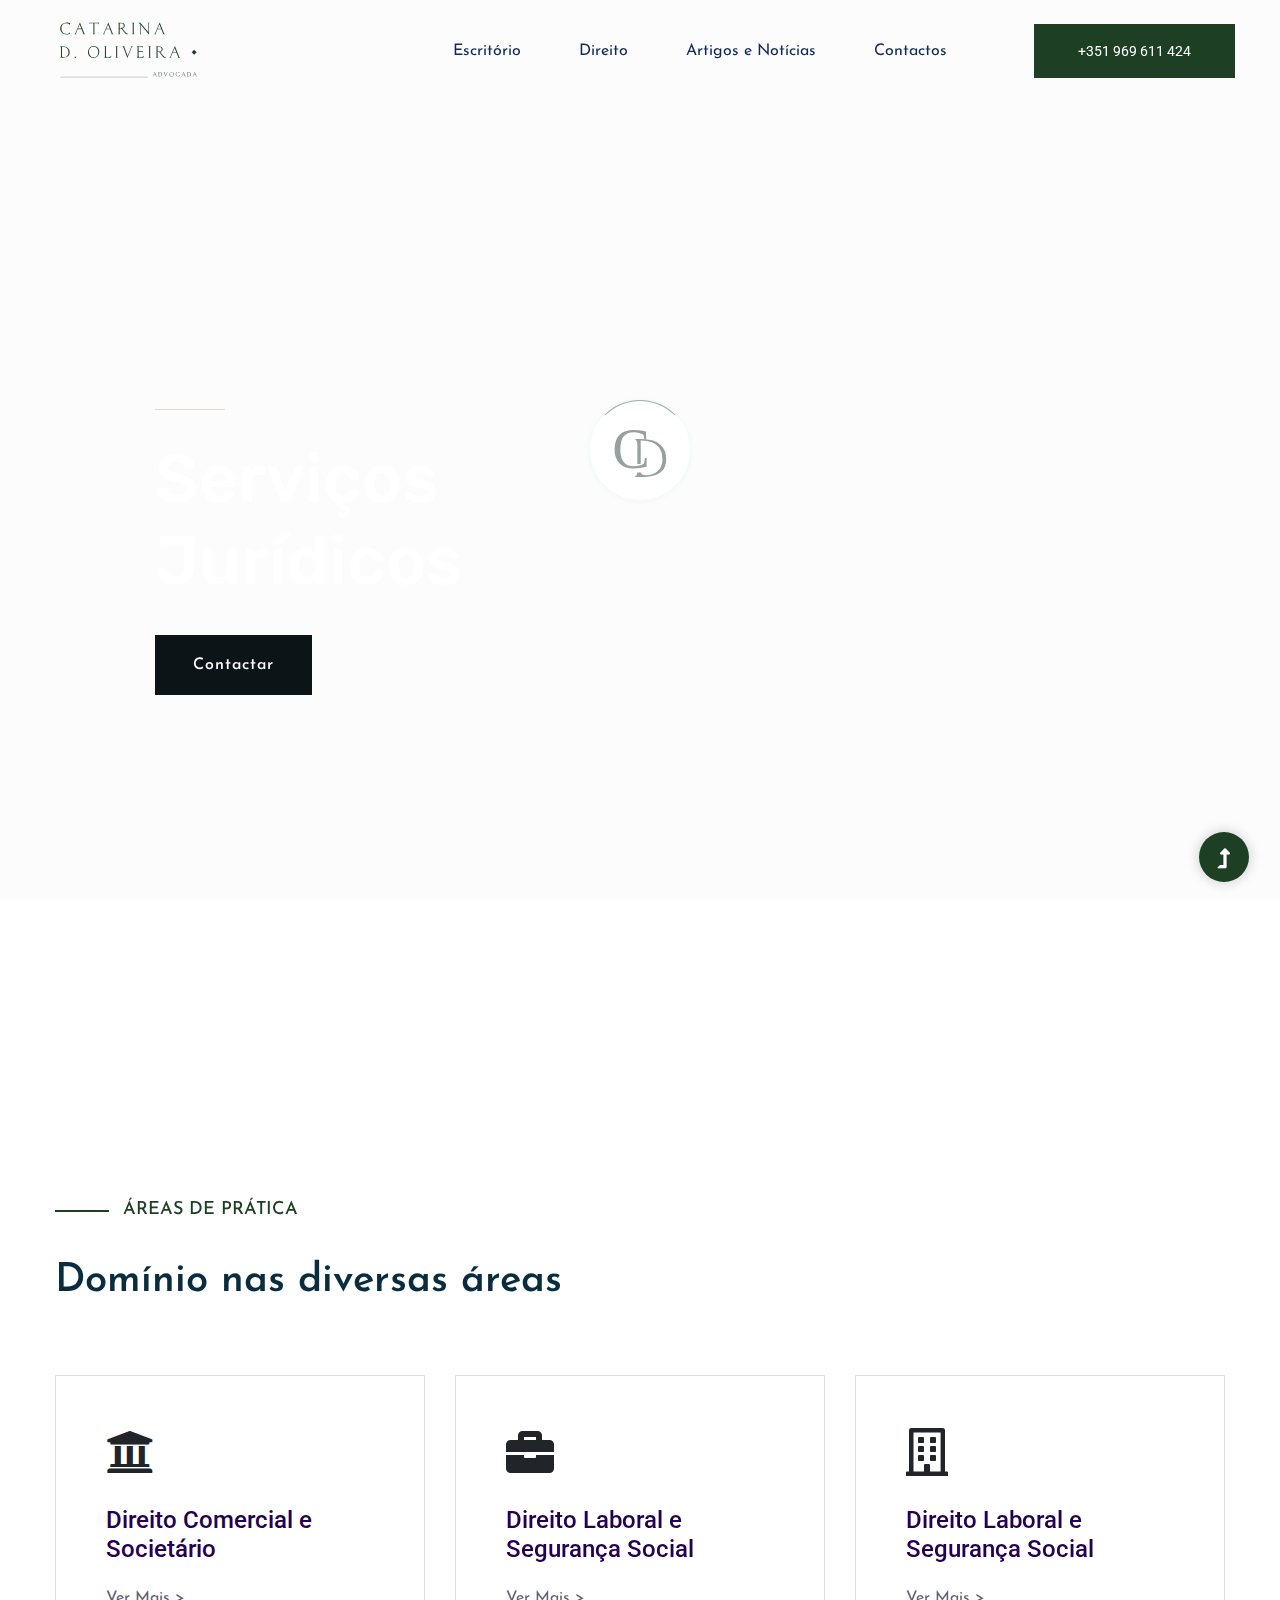
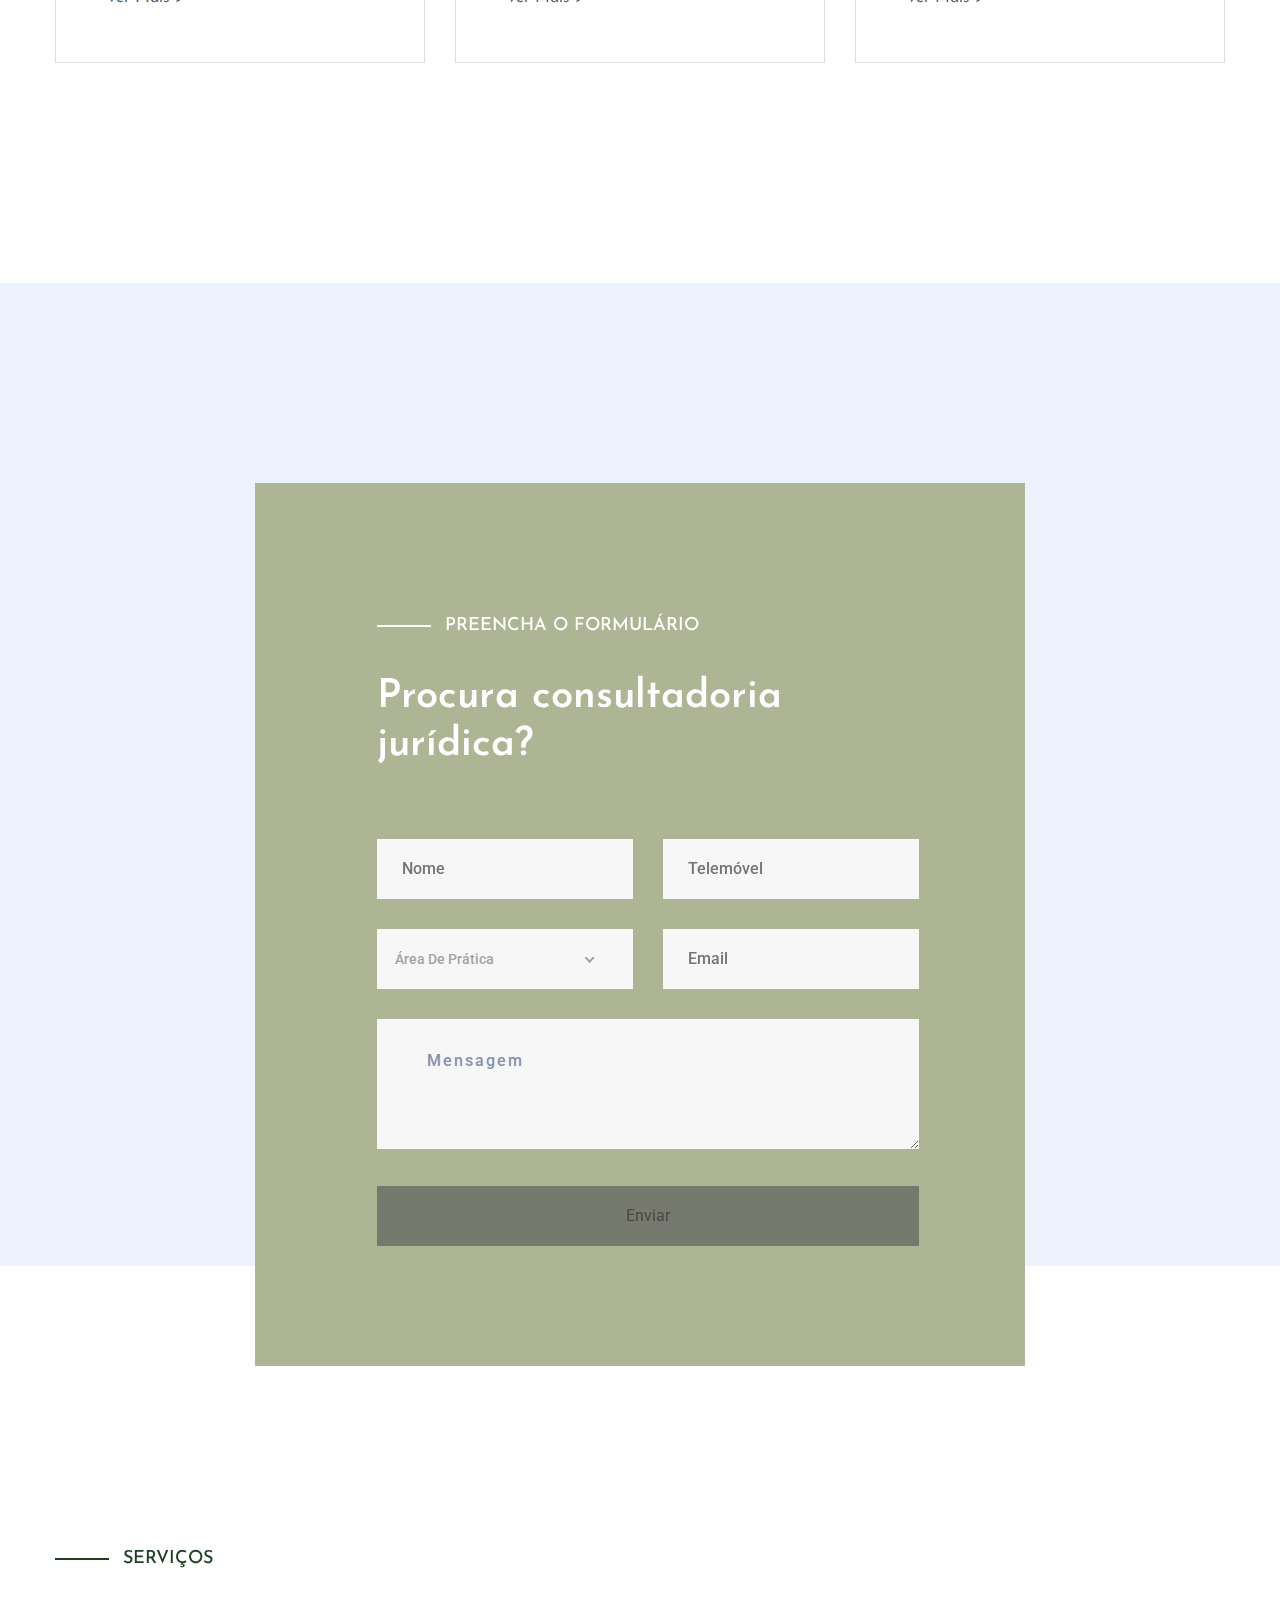
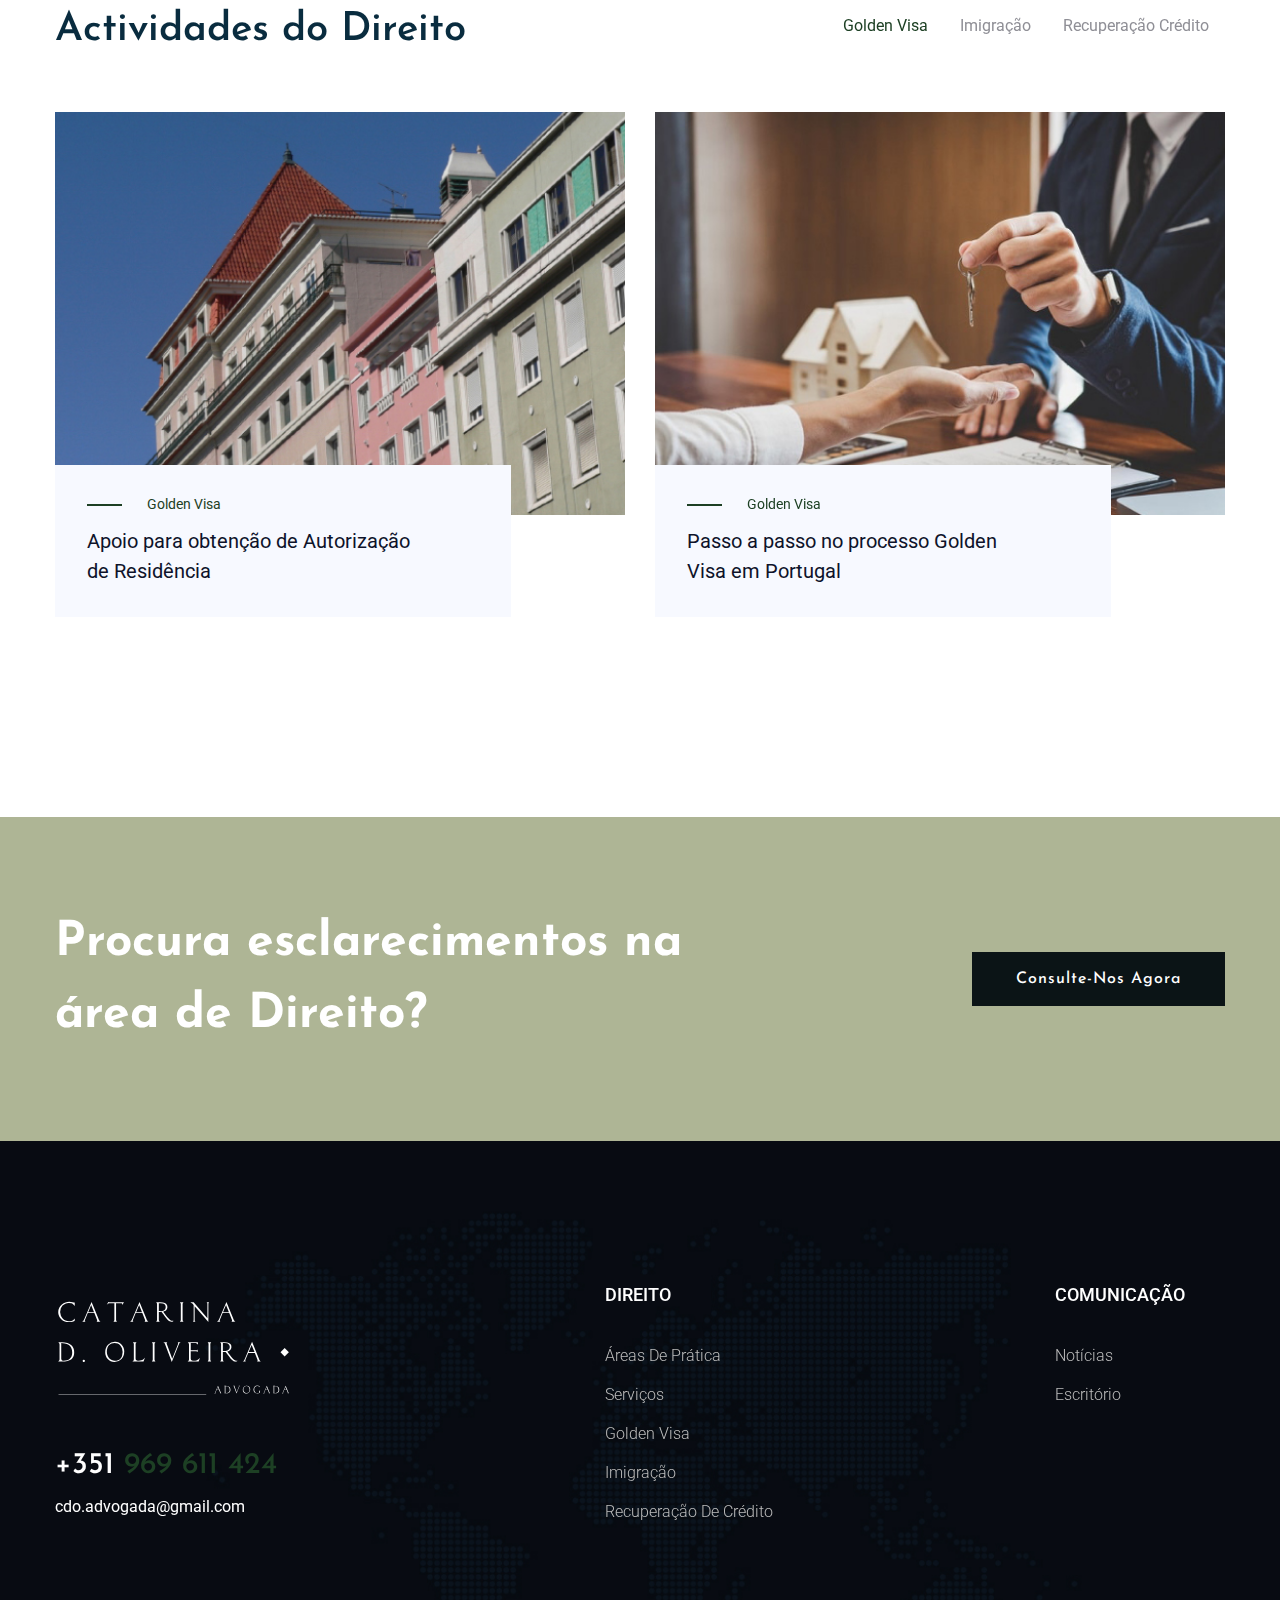
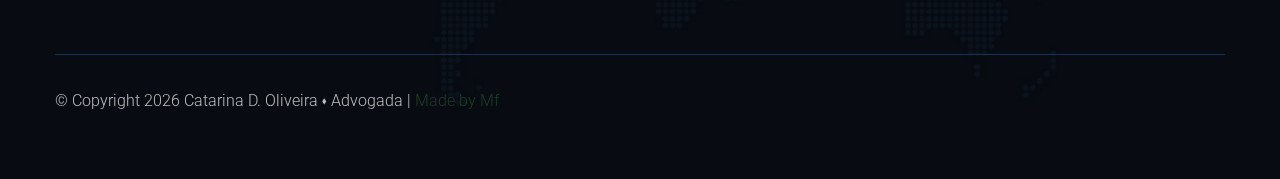
==== commit 655a74ee: "1.1" ====
--- a/index.html
+++ b/index.html
@@ -217,7 +217,7 @@
                                 </div>
                                 <div class="mb-3 g-recaptcha" data-sitekey="6LcJlS4qAAAAAFUm44jCdzD1fZpXpMardic2FjOf" data-callback="enableSubmitBtn"></div>
                                 <div class="submit-info">
-                                    <button type="submit" class="submit-btn2" id="submitBtnContacts" disabled="disabled">Agendar</button>
+                                    <button type="submit" class="submit-btn2" id="submitBtnContacts" disabled="disabled">Enviar</button>
                                 </div>
                             </div>
                         </div>
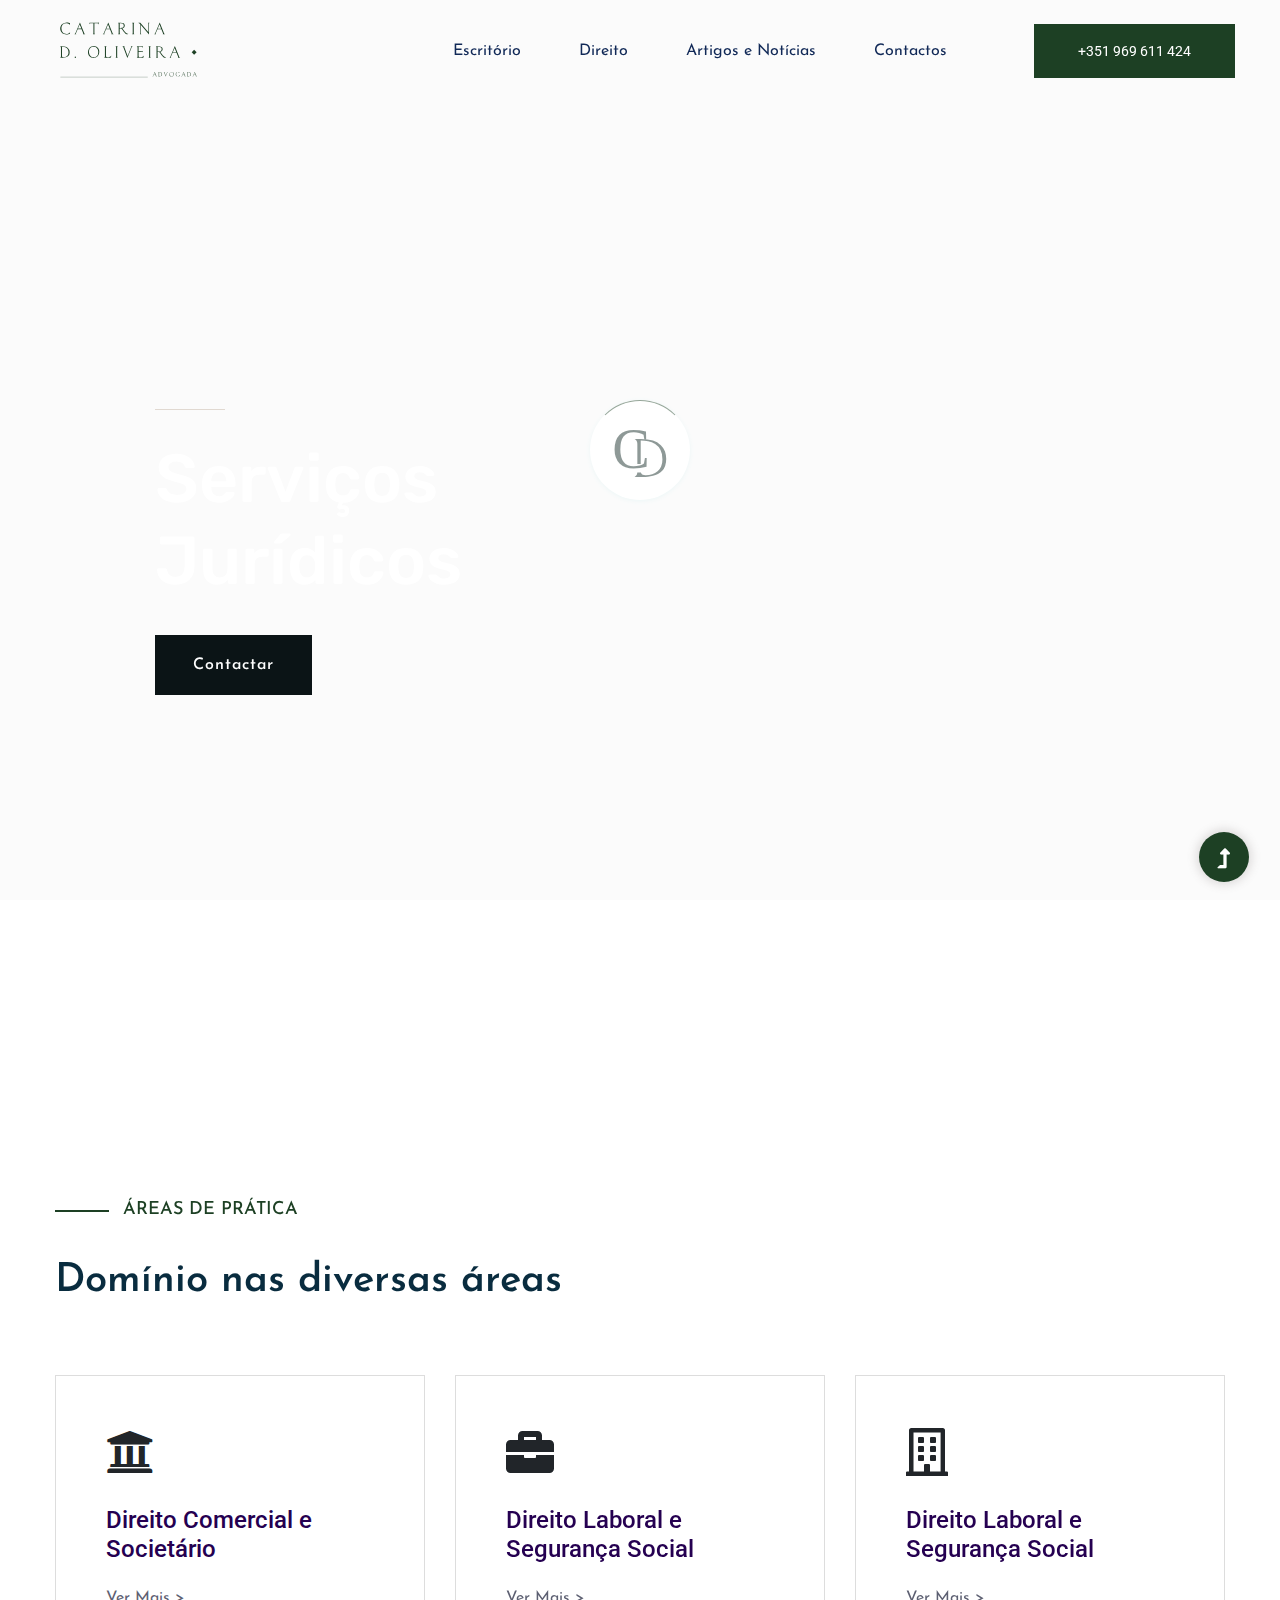
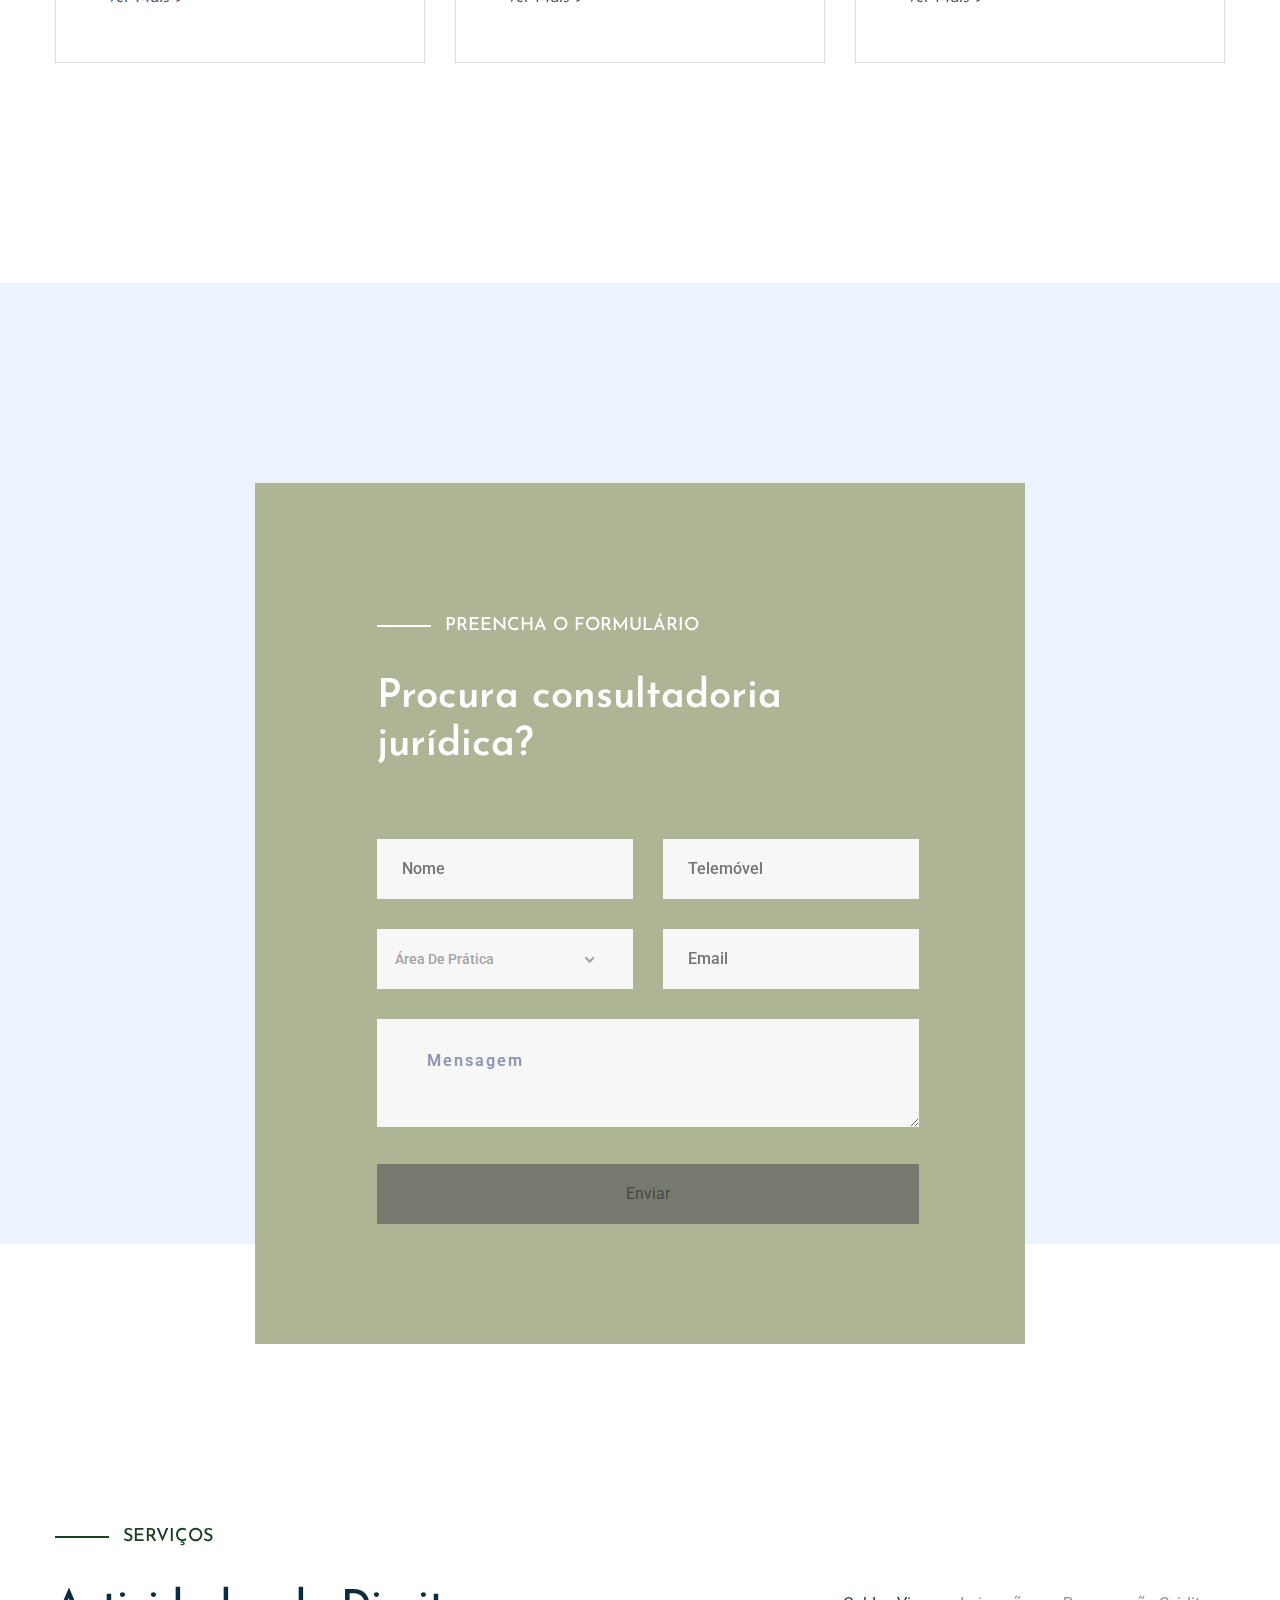
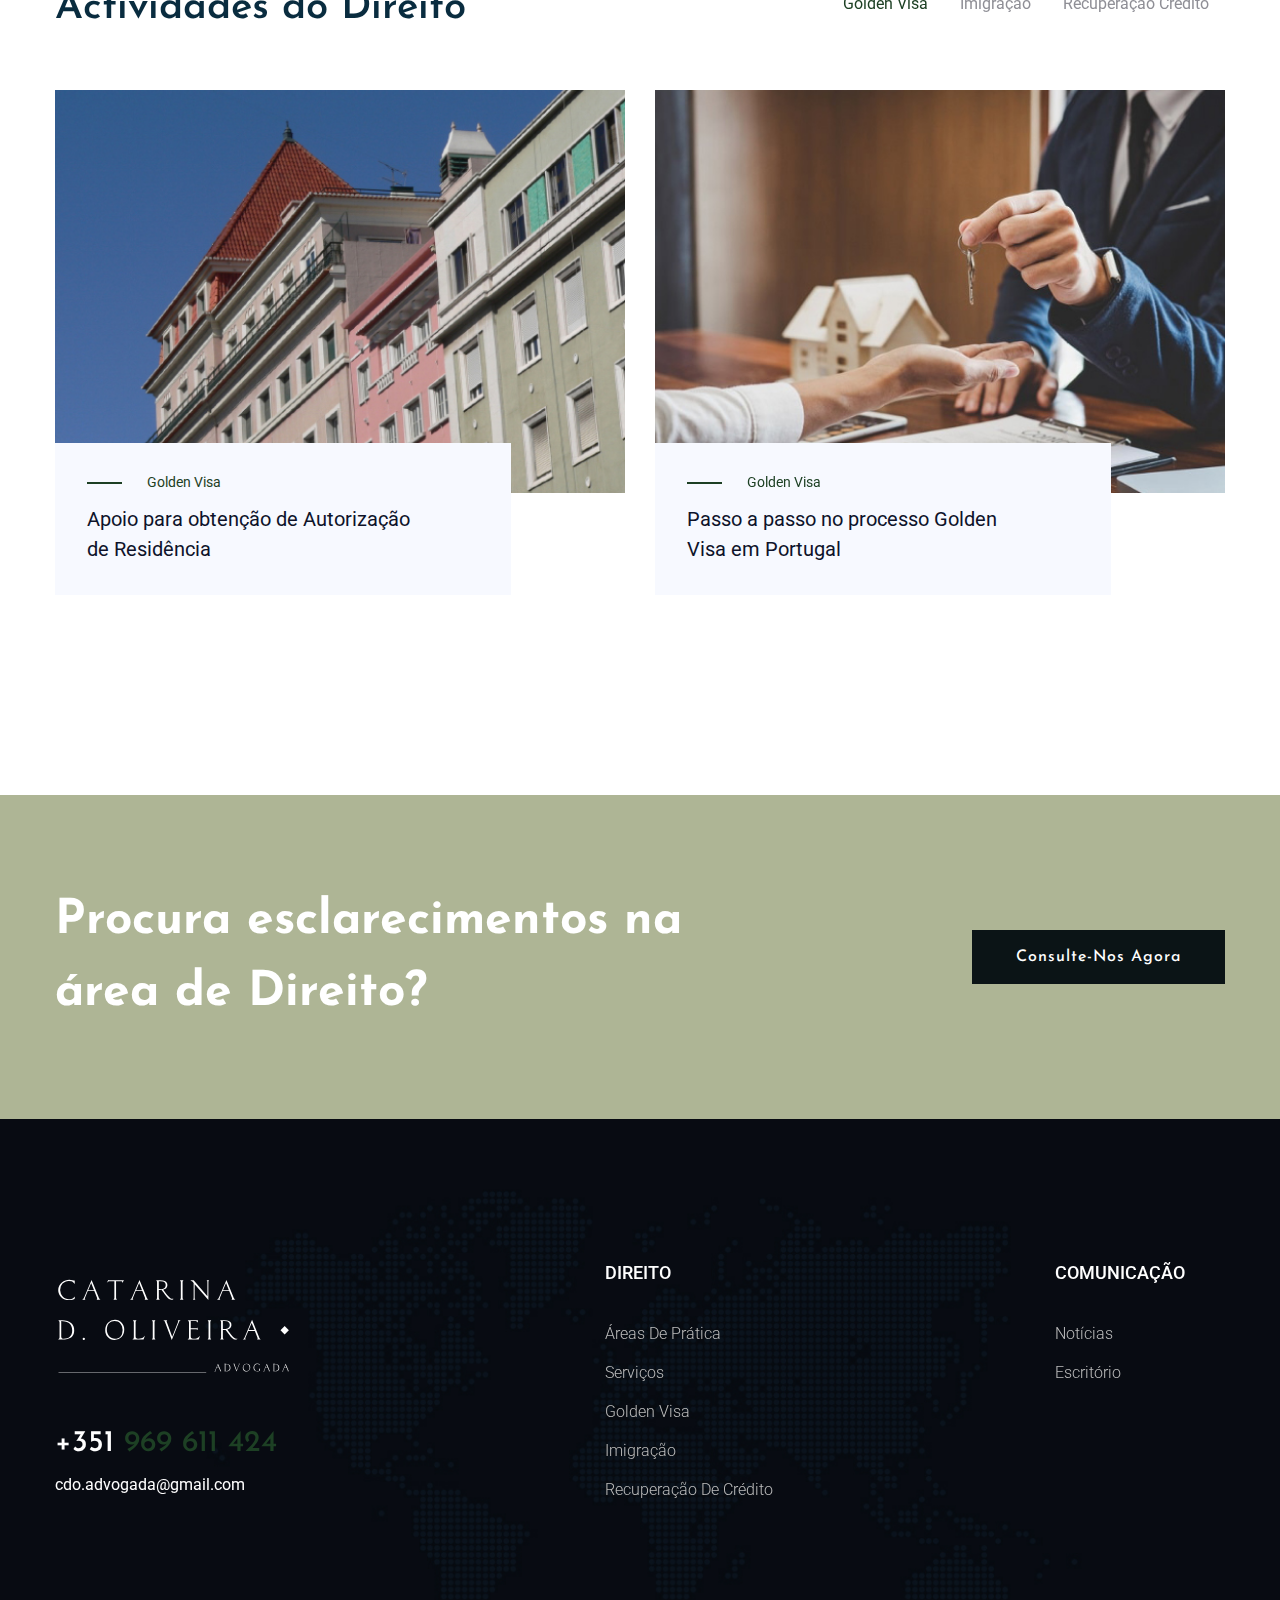
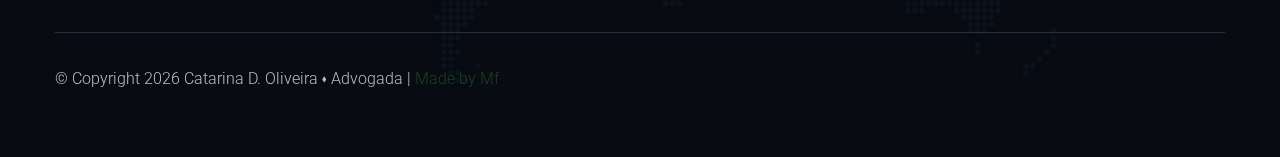
==== commit ab8e30b5: "1.3.1" ====
--- a/index.html
+++ b/index.html
@@ -170,7 +170,7 @@
                             </div>
                         </div>
                         <!--End Section Tittle  -->
-                        <form action="https://formsubmit.co/d9df7d3bd15fc64b9034cbcf9124b7e1" method="POST">
+                        <form class="form-contact" action="https://formsubmit.co/d9df7d3bd15fc64b9034cbcf9124b7e1" method="POST">
                         <div class="row">
                             <!-- sp -->
                             <input type="text" name="_honey" style="display: none;">                               
